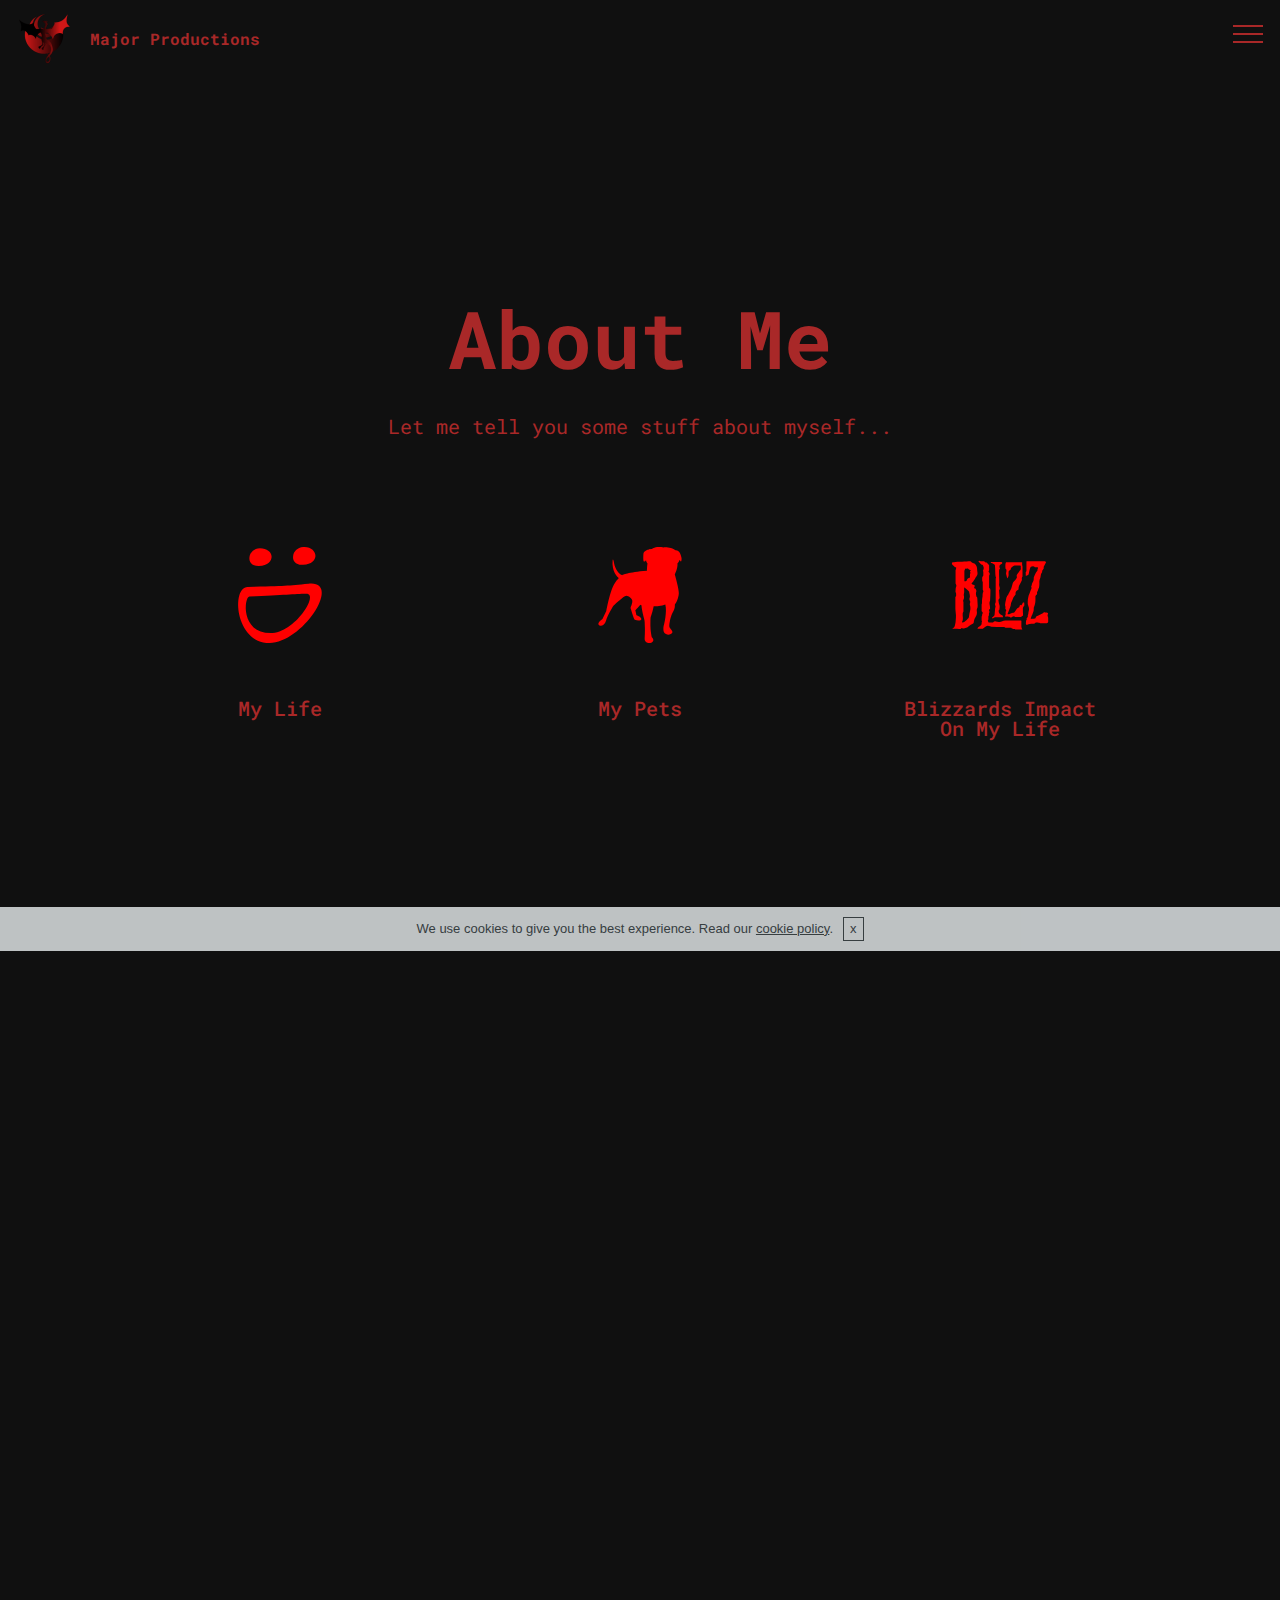
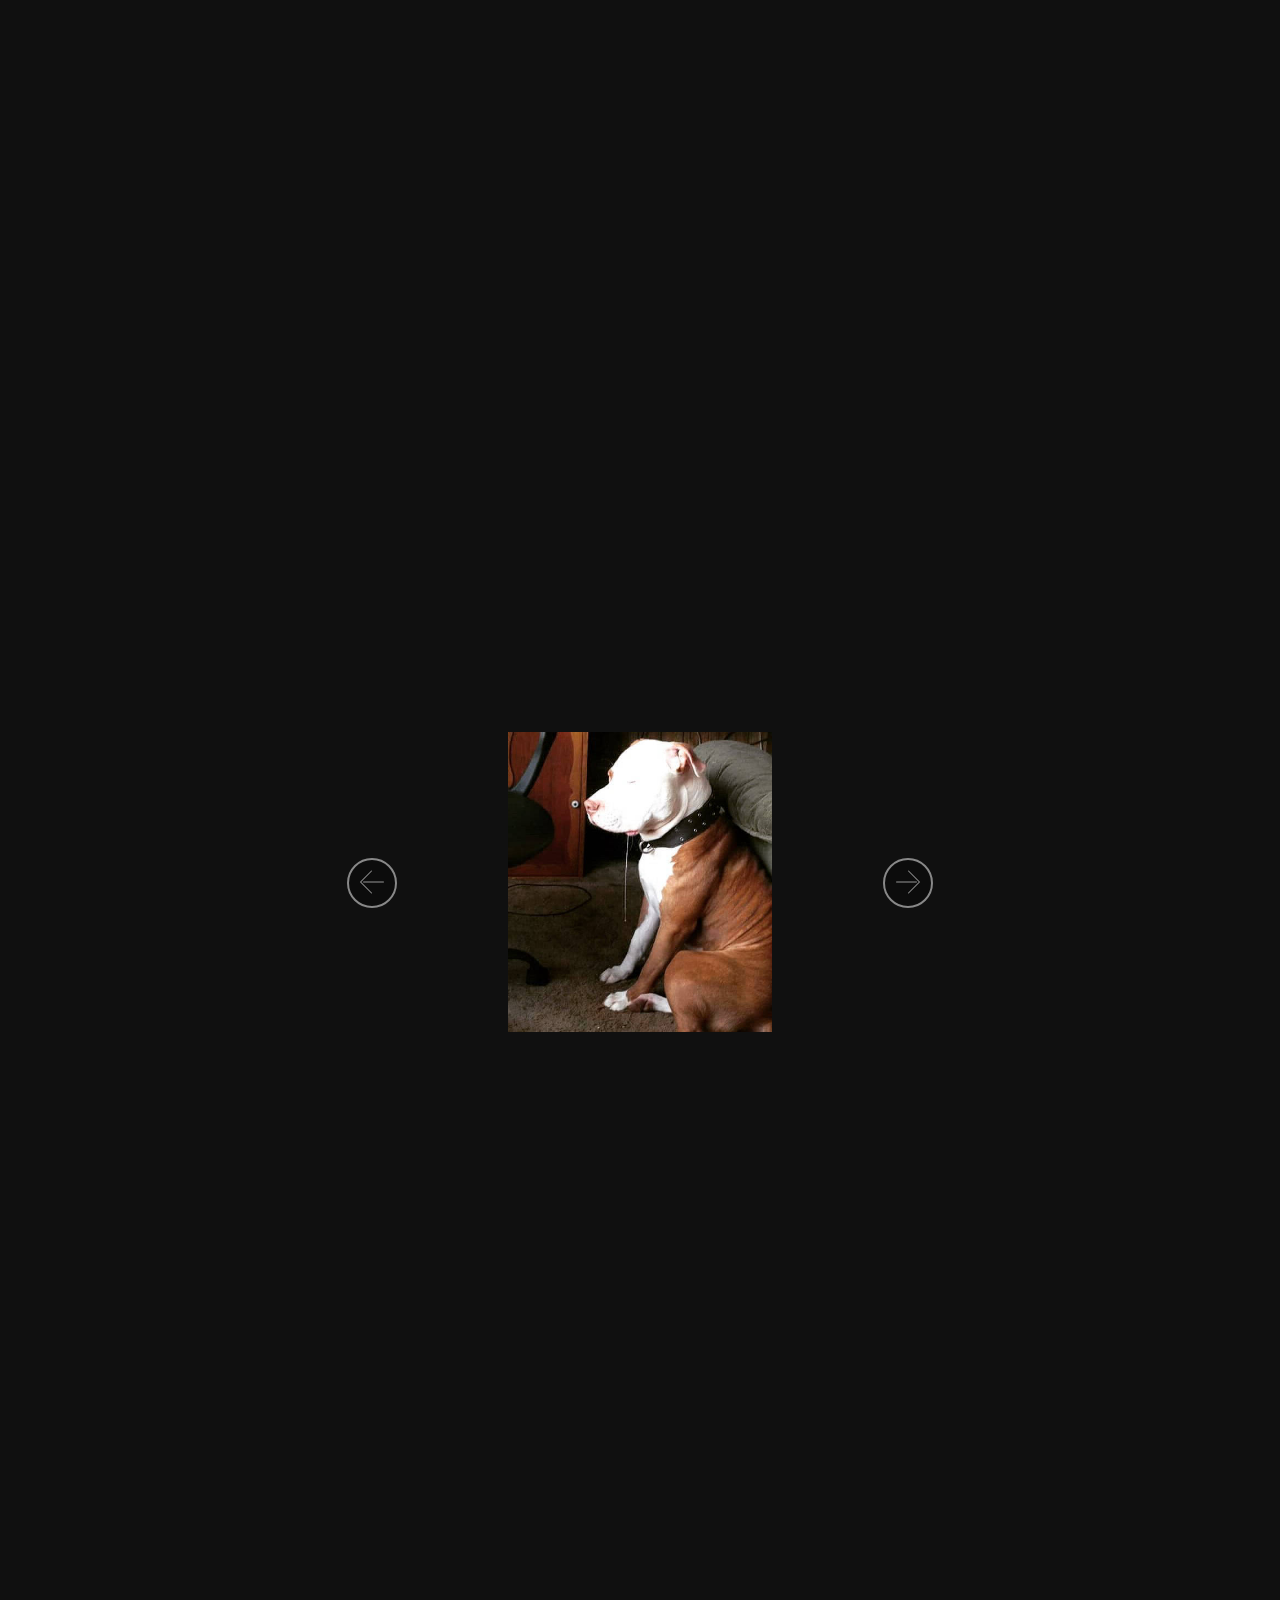
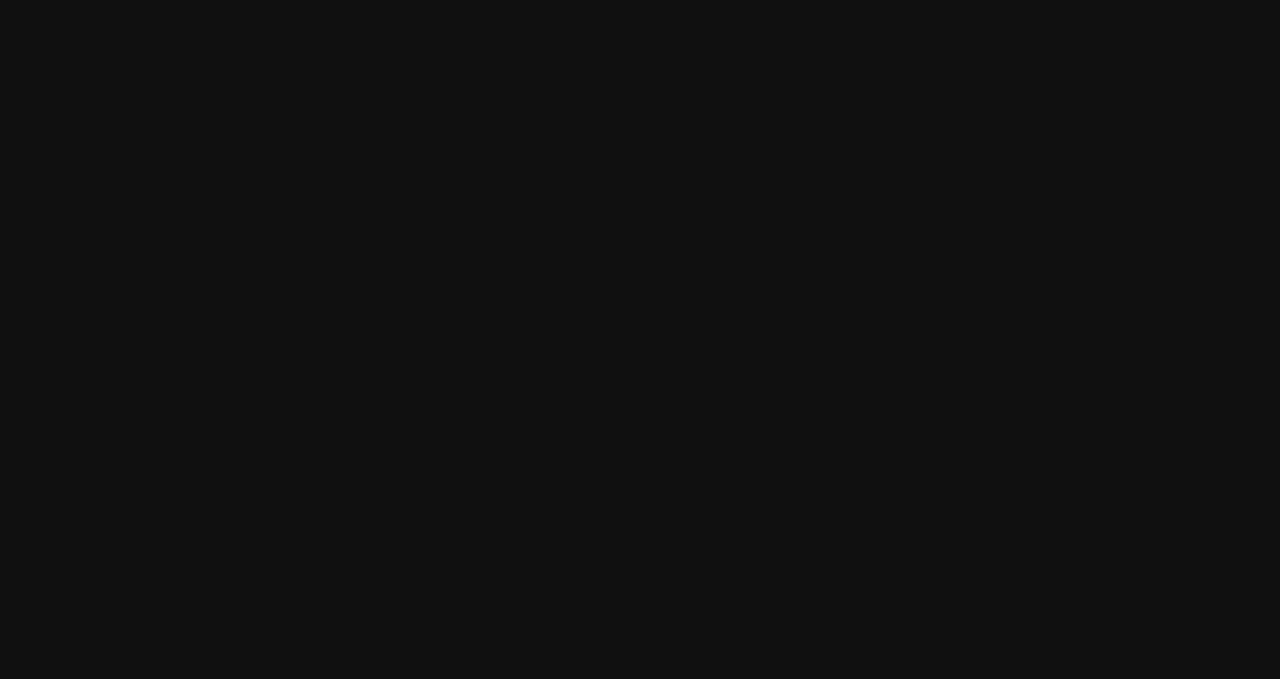
==== About.html @ 8f23ffc7 "Update" ====
<!DOCTYPE html>
<html >
<head>
  <!-- Site made with Mobirise Website Builder v4.7.2, https://mobirise.com -->
  <meta charset="UTF-8">
  <meta http-equiv="X-UA-Compatible" content="IE=edge">
  <meta name="generator" content="Mobirise v4.7.2, mobirise.com">
  <meta name="viewport" content="width=device-width, initial-scale=1, minimum-scale=1">
  <link rel="shortcut icon" href="assets/images/majorproductions-logo-notext-122x122.png" type="image/x-icon">
  <meta name="description" content="Find out everything you could ever want to know about me.">
  <title>About</title>
  <link rel="stylesheet" href="assets/web/assets/mobirise-icons/mobirise-icons.css">
  <link rel="stylesheet" href="assets/tether/tether.min.css">
  <link rel="stylesheet" href="assets/soundcloud-plugin/style.css">
  <link rel="stylesheet" href="assets/bootstrap/css/bootstrap.min.css">
  <link rel="stylesheet" href="assets/bootstrap/css/bootstrap-grid.min.css">
  <link rel="stylesheet" href="assets/bootstrap/css/bootstrap-reboot.min.css">
  <link rel="stylesheet" href="assets/socicon/css/styles.css">
  <link rel="stylesheet" href="assets/gdpr-plugin/gdpr-styles.css">
  <link rel="stylesheet" href="assets/animatecss/animate.min.css">
  <link rel="stylesheet" href="assets/dropdown/css/style.css">
  <link rel="stylesheet" href="assets/snow-plugins/style.css">
  <link rel="stylesheet" href="assets/theme/css/style.css">
  <link rel="stylesheet" href="assets/mobirise/css/mbr-additional.css" type="text/css">
  
  
  
</head>
<body>
  <section class="menu cid-qQD6RHtKW8" once="menu" id="menu1-1j">

    

    <nav class="navbar navbar-expand beta-menu navbar-dropdown align-items-center navbar-fixed-top collapsed">
        <button class="navbar-toggler navbar-toggler-right" type="button" data-toggle="collapse" data-target="#navbarSupportedContent" aria-controls="navbarSupportedContent" aria-expanded="false" aria-label="Toggle navigation">
            <div class="hamburger">
                <span></span>
                <span></span>
                <span></span>
                <span></span>
            </div>
        </button>
        <div class="menu-logo">
            <div class="navbar-brand">
                <span class="navbar-logo">
                    <a href="#top">
                         <img src="assets/images/majorproductions-logo-notext-122x122.png" alt="Major Productions" title="" style="height: 3.8rem;">
                    </a>
                </span>
                <span class="navbar-caption-wrap"><a class="navbar-caption text-success display-4" href="index.html">
                        Major Productions</a></span>
            </div>
        </div>
        <div class="collapse navbar-collapse" id="navbarSupportedContent">
            <ul class="navbar-nav nav-dropdown nav-right" data-app-modern-menu="true"><li class="nav-item">
                    <a class="nav-link link text-secondary display-4" href="index.html"><span class="mbri-home mbr-iconfont mbr-iconfont-btn"></span>Home</a>
                </li>
                <li class="nav-item"><a class="nav-link link text-secondary display-4" href="About.html"><span class="mbri-info mbr-iconfont mbr-iconfont-btn"></span>About</a></li><li class="nav-item"><a class="nav-link link text-secondary display-4" href="Projects.html"><span class="mbri-code mbr-iconfont mbr-iconfont-btn"></span>My Work</a></li></ul>
            
        </div>
    </nav>
</section>

<section class="engine"><a href="https://mobirise.me/u">bootstrap responsive templates</a></section><section once="" class="cid-qQD9AUUVOj" id="footer6-1k">

    

    

    <div class="container">
        <div class="media-container-row align-center mbr-white">
            <div class="col-12">
                <p class="mbr-text mb-0 mbr-fonts-style display-7">
                    © 2018 - 2019 Major Productions. All Rights Reserved.</p>
            </div>
        </div>
    </div>
</section>

<section class="header12 cid-qQE3yMz7ft mbr-fullscreen" id="header12-1l">

    

    

    <div class="container  ">
            <div class="media-container">
                <div class="col-md-12 align-center">
                    <h1 class="mbr-section-title pb-3 mbr-white mbr-bold mbr-fonts-style display-1">
                        About Me</h1>
                    <p class="mbr-text pb-3 mbr-white mbr-fonts-style display-5">Let me tell you some stuff about myself...</p>
                    

                    <div class="icons-media-container mbr-white">
                        <div class="card col-12 col-md-6 col-lg-4">
                            <div class="icon-block">
                            
                                <a href="page2.html#content5-1m"><span class="mbr-iconfont socicon-smugmug socicon" style="color: rgb(255, 0, 0);"></span></a>
                            
                            </div>
                            <h5 class="mbr-fonts-style display-5">
                                My Life</h5>
                        </div>

                        <div class="card col-12 col-md-6 col-lg-4">
                            <div class="icon-block">
                                
                                    <a href="page2.html#content5-1u"><span class="mbr-iconfont socicon-zynga socicon" style="color: rgb(255, 0, 0);"></span></a>
                                
                            </div>
                            <h5 class="mbr-fonts-style display-5">
                                My Pets</h5>
                        </div>

                        <div class="card col-12 col-md-6 col-lg-4">
                            <div class="icon-block">
                                
                                    <a href="page2.html#content5-1x"><span class="mbr-iconfont socicon-blizzard socicon" style="color: rgb(255, 0, 0);"></span></a>
                                
                            </div>
                            <h5 class="mbr-fonts-style display-5">
                                Blizzards Impact<br>On My Life</h5>
                        </div>

                        
                    </div>
                </div>
            </div>
    </div>

    
</section>

<section class="mbr-section content5 cid-qQE54kzsrB" id="content5-1m">

    

    

    <div class="container">
        <div class="media-container-row">
            <div class="title col-12 col-md-8">
                <h2 class="align-center mbr-bold mbr-white pb-3 mbr-fonts-style display-1">
                    My Life</h2>
                
                
                
            </div>
        </div>
    </div>
</section>

<section class="mbr-section article content1 cid-qQEaE8Envm" id="content1-1r">
    
     

    <div class="container">
        <div class="media-container-row">
            <div class="mbr-text col-12 col-md-8 mbr-fonts-style display-7"><p><strong>&nbsp; &nbsp; If you had seen me when I was a kid... you probably would have called me weird. I spent most of my childhood at home trying to get my dad to let me play the MMO he was playing at that time. When I was under five years old I lived in Tucson Arizona. There I played Everquest a lot. Granted, I had not a clue as to what I was doing, but I do remember loving the frog dudes. Of course, all good things must come to an end and we moved to a quiet town called Wilcox in Arizona. The town where my father was from.</strong></p><p><strong> &nbsp; &nbsp;Wilcox was extremely quiet if you stayed out of the drama, which I tried to stay out of. When we first moved there I was about to turn five years old. While living in our first house I spent as much time as I could playing a game my father had gotten beta access to - World of Warcraft. I will cover more about this topic in the Blizzard section, but for now, I will say that I found my first addiction in World of Warcraft. I remember playing so many games when I was a child, other kids must have been jealous.</strong></p><p>&nbsp;&nbsp;&nbsp;&nbsp;<strong>Well, they would probably be jealous if I had ever left my house long enough to tell them. I tried to avoid school as much as possible because I never got along with other kids as much as I wish I could have. So, to avoid interactions with other kids I stayed inside and played even more games. As I played more and more games I found an absolute love for them. It was at this point I decided that I wanted to learn how people made games and I wanted to go on to make games of my own. Of course, it took me a while, but I guess I am kinda there now...</strong></p></div>
        </div>
    </div>
</section>

<section class="mbr-section article content1 cid-qQEb9ErqWV" id="content1-1s">
    
     

    <div class="container">
        <div class="media-container-row">
            <div class="mbr-text col-12 col-md-8 mbr-fonts-style display-7"><p><strong>&nbsp; &nbsp; As I grew up and moved through school we kept changing houses. It was around 7th grade when my parents realized that I was getting bullied at my school, so we took up and moved to the nearby city of Sierra Vista. There I had been given a second chance at making a first impression. I tried making friends and I ended up developing a 'friend' personality. I know speak and act differently than how I did in the past and it seems to have worked out for the best because I have a lot of friends nowadays.</strong></p><p><strong>&nbsp; &nbsp; As I got into high school I started to think about how little time I have left to pursue my goal - to learn how to code. I decided that it was time to focus on it as much as I possibly could. I got in touch with a few professional programmers and asked them for some tips on where I could start. A lot of them suggested things like code-less programming apps, but I found these brain-dead and boring. Eventually, I came across a fellow named Chicken Bones while coding Terraria mods.</strong></p><p><strong>&nbsp; &nbsp; It's this figure, Chicken Bones who influenced me to learn C# as my first language. I contacted him when I had destroyed my mod with errors and he was willing to help. After multiple days of contacting him back and forth he eventually asked me why I wanted to code. After sharing my story with him he suggested I try jumping head first into a coding language, so I asked him which one he thought was a good one to start with, and he said C Sharp. So I jumped to Unity and started messing around with creating applications. Three years later and here I am.</strong><br></p></div>
        </div>
    </div>
</section>

<section class="mbr-section content5 cid-qQEeRGWpKE" id="content5-1u">

    

    

    <div class="container">
        <div class="media-container-row">
            <div class="title col-12 col-md-8">
                <h2 class="align-center mbr-bold mbr-white pb-3 mbr-fonts-style display-1">
                    My Pets</h2>
                
                
                
            </div>
        </div>
    </div>
</section>

<section class="carousel slide cid-qQEeYF9FFo" data-interval="false" id="slider2-1v">

    
    <div class="container content-slider">
        <div class="content-slider-wrap">
            <div><div class="mbr-slider slide carousel" data-pause="true" data-keyboard="false" data-ride="carousel" data-interval="4000"><div class="carousel-inner" role="listbox"><div class="carousel-item slider-fullscreen-image" data-bg-video-slide="false" style="background-image: url(assets/images/11325115-868486613239231-163981628-n-1080x1080.jpg);"><div class="container container-slide"><div class="image_wrapper"><img src="assets/images/11325115-868486613239231-163981628-n-1080x1080.jpg"><div class="carousel-caption justify-content-center"><div class="col-10 align-center"></div></div></div></div></div><div class="carousel-item slider-fullscreen-image" data-bg-video-slide="false" style="background-image: url(assets/images/11313569-393795747480498-1399029570-n-640x640.jpg);"><div class="container container-slide"><div class="image_wrapper"><img src="assets/images/11313569-393795747480498-1399029570-n-640x640.jpg"><div class="carousel-caption justify-content-center"><div class="col-10 align-center"></div></div></div></div></div><div class="carousel-item slider-fullscreen-image" data-bg-video-slide="false" style="background-image: url(assets/images/1724457-1459885200999873-342765680-n-367x367.jpg);"><div class="container container-slide"><div class="image_wrapper"><img src="assets/images/1724457-1459885200999873-342765680-n-367x367.jpg"><div class="carousel-caption justify-content-center"><div class="col-10 align-center"></div></div></div></div></div><div class="carousel-item slider-fullscreen-image" data-bg-video-slide="false" style="background-image: url(assets/images/11379130-496816977136484-1364106865-n-640x640.jpg);"><div class="container container-slide"><div class="image_wrapper"><img src="assets/images/11379130-496816977136484-1364106865-n-640x640.jpg"><div class="carousel-caption justify-content-center"><div class="col-10 align-center"></div></div></div></div></div><div class="carousel-item slider-fullscreen-image" data-bg-video-slide="false" style="background-image: url(assets/images/11137786-963365163683028-422504647-n-640x640.jpg);"><div class="container container-slide"><div class="image_wrapper"><img src="assets/images/11137786-963365163683028-422504647-n-640x640.jpg"><div class="carousel-caption justify-content-center"><div class="col-10 align-center"></div></div></div></div></div><div class="carousel-item slider-fullscreen-image" data-bg-video-slide="false" style="background-image: url(assets/images/11142919-406532199517566-1555236609-n-612x612.jpg);"><div class="container container-slide"><div class="image_wrapper"><img src="assets/images/11142919-406532199517566-1555236609-n-612x612.jpg"><div class="carousel-caption justify-content-center"><div class="col-10 align-center"></div></div></div></div></div><div class="carousel-item slider-fullscreen-image" data-bg-video-slide="false" style="background-image: url(assets/images/11203265-476471499176896-977610455-n-612x612.jpg);"><div class="container container-slide"><div class="image_wrapper"><img src="assets/images/11203265-476471499176896-977610455-n-612x612.jpg"><div class="carousel-caption justify-content-center"><div class="col-10 align-center"></div></div></div></div></div><div class="carousel-item slider-fullscreen-image" data-bg-video-slide="false" style="background-image: url(assets/images/11230286-1634136513476171-1485581707-n-640x640.jpg);"><div class="container container-slide"><div class="image_wrapper"><img src="assets/images/11230286-1634136513476171-1485581707-n-640x640.jpg"><div class="carousel-caption justify-content-center"><div class="col-10 align-center"></div></div></div></div></div><div class="carousel-item slider-fullscreen-image" data-bg-video-slide="false" style="background-image: url(assets/images/11333396-1643329392548919-1730308246-n-1080x1080.jpg);"><div class="container container-slide"><div class="image_wrapper"><img src="assets/images/11333396-1643329392548919-1730308246-n-1080x1080.jpg"><div class="carousel-caption justify-content-center"><div class="col-10 align-center"></div></div></div></div></div><div class="carousel-item slider-fullscreen-image" data-bg-video-slide="false" style="background-image: url(assets/images/11330572-1002002629833089-2082955567-n-640x640.jpg);"><div class="container container-slide"><div class="image_wrapper"><img src="assets/images/11330572-1002002629833089-2082955567-n-640x640.jpg"><div class="carousel-caption justify-content-center"><div class="col-10 align-center"></div></div></div></div></div><div class="carousel-item slider-fullscreen-image" data-bg-video-slide="false" style="background-image: url(assets/images/11383312-511715845658427-1259867595-n-1080x1080.jpg);"><div class="container container-slide"><div class="image_wrapper"><img src="assets/images/11383312-511715845658427-1259867595-n-1080x1080.jpg"><div class="carousel-caption justify-content-center"><div class="col-10 align-center"></div></div></div></div></div><div class="carousel-item slider-fullscreen-image" data-bg-video-slide="false" style="background-image: url(assets/images/11424617-860293777374962-772034413-n-640x640.jpg);"><div class="container container-slide"><div class="image_wrapper"><img src="assets/images/11424617-860293777374962-772034413-n-640x640.jpg"><div class="carousel-caption justify-content-center"><div class="col-10 align-center"></div></div></div></div></div><div class="carousel-item slider-fullscreen-image" data-bg-video-slide="false" style="background-image: url(assets/images/12976618-1597948137185459-1968838190-n-1080x1080.jpg);"><div class="container container-slide"><div class="image_wrapper"><img src="assets/images/12976618-1597948137185459-1968838190-n-1080x1080.jpg"><div class="carousel-caption justify-content-center"><div class="col-10 align-center"></div></div></div></div></div><div class="carousel-item slider-fullscreen-image active" data-bg-video-slide="false" style="background-image: url(assets/images/14693714-1280221912040568-3009748192947339264-n-480x545.jpg);"><div class="container container-slide"><div class="image_wrapper"><img src="assets/images/14693714-1280221912040568-3009748192947339264-n-480x545.jpg"><div class="carousel-caption justify-content-center"><div class="col-10 align-center"></div></div></div></div></div></div><a data-app-prevent-settings="" class="carousel-control carousel-control-prev" role="button" data-slide="prev" href="#slider2-1v"><span aria-hidden="true" class="mbri-left mbr-iconfont"></span><span class="sr-only">Previous</span></a><a data-app-prevent-settings="" class="carousel-control carousel-control-next" role="button" data-slide="next" href="#slider2-1v"><span aria-hidden="true" class="mbri-right mbr-iconfont"></span><span class="sr-only">Next</span></a></div></div> 
        </div>
    </div>
</section>

<section class="mbr-section article content1 cid-qQEgikQMze" id="content1-1w">
    
     

    <div class="container">
        <div class="media-container-row">
            <div class="mbr-text col-12 col-md-8 mbr-fonts-style display-7"><p><strong>&nbsp; &nbsp; Of all of my pets my favorite is the one, I've had almost all my life, my chihuahua Little Bitsy. Around our house, she is a little bit of a big deal. We all love her to death and she is the kindest dog I've ever known. She loves strangers and family alike, so we have to keep her away from anyone who might take here o.o</strong></p><p><strong>&nbsp; &nbsp; The rest of our animals include two pit-bulls and a few cats. I don't really see or interact with the cats, but that's probably for the best because I'm not really a cat person. In my past, I've had other animals as shown in the slide. There is the chihuahua's daughter named Daisy, but she passed a while back. The same goes for the black lab who was named Pepper. We also had two cats, one named Salem and the other named Stinky. Salem is the black one and Stinky is the other.</strong></p><p><strong>&nbsp; &nbsp; The first of the two pit-bulls is the father who is named Smalls, and his daughter who is named Kaya like the Bob Marley album. They are sweet but defensive. While there is not much more to say, we love and care for all of our animals, we are a pet family.</strong></p></div>
        </div>
    </div>
</section>

<section class="mbr-section content5 cid-qQENAIppeX" id="content5-1x">

    

    

    <div class="container">
        <div class="media-container-row">
            <div class="title col-12 col-md-8">
                <h2 class="align-center mbr-bold mbr-white pb-3 mbr-fonts-style display-2">Blizzards Impact
<p>On My Life</p></h2>
                
                
                
            </div>
        </div>
    </div>
</section>

<section class="mbr-section article content1 cid-qQENHDGCql" id="content1-1y">
    
     

    <div class="container">
        <div class="media-container-row">
            <div class="mbr-text col-12 col-md-8 mbr-fonts-style display-7"><p>&nbsp;&nbsp;&nbsp;&nbsp;Blizzard has been in my life since they first released World of Warcraft closed beta. I was at the latter end of 4 years old when I first played it and found I loved it. Although I continued on not knowing what I was doing I found that I absolutely loved it. I played on my fathers and mothers accounts while waiting until I was able to get my own account. Being the horrible child I was I constantly did horrible things on my parent's accounts such as vendoring my fathers raiding gear during vanilla, wow or stealing both of their gold on all their characters so I could afford a bunch of Elekk on my level 20 Draenei.</p><p>&nbsp; &nbsp; The first Blizzard game I got was Warcraft III war chest which included Warcraft III and the Frozen Throne expansion content. I ended up playing this for a majority of my life, I even still play every so often now. Truth be told I suck horribly at playing RTS games, but I find them extremely fun. Most of the time I spent in the game was actually spent out of the game in the World Editor - which - if you have not seen or worked with I highly suggest either that or the Starcraft II World Editor.</p><p>&nbsp; &nbsp; I got my own World of Warcraft account in late Wrath of the Lich King expansion and was unable to play on it for too long due to a lack of money, but when Scrolls of Resurrection were released I was able to hop back on for a while. I created my first actual character which I still have to this day named Daherpaderp. I spent some time leveling him up, but eventually, money became tight again and I had to stop playing. Move forward to the near end of Warlords of Draenor and I got a year of game time (don't ask how I got a year). This and I also pre-purchased Legion which gave me a level 90 boost and a level 100 boost. I quickly used both of them on a Paladin and a Death Knight. Both of those characters I still play to this day.</p><p>&nbsp; &nbsp; But as you can see, I adore Blizzard, I own almost all of their games and I have spent so much of my life playing their games. Wheather to escape from reality or to enjoy the gameplay, I've never been wronged by blizzard.</p></div>
        </div>
    </div>
</section>

<section once="" class="cid-qQF6FxsnBJ" id="footer6-2g">

    

    

    <div class="container">
        <div class="media-container-row align-center mbr-white">
            <div class="col-12">
                <p class="mbr-text mb-0 mbr-fonts-style display-7">
                    © 2018 - 2019 Major Productions. All Rights Reserved.</p>
            </div>
        </div>
    </div>
</section>


  <script src="assets/web/assets/jquery/jquery.min.js"></script>
  <script src="assets/popper/popper.min.js"></script>
  <script src="assets/tether/tether.min.js"></script>
  <script src="assets/bootstrap/js/bootstrap.min.js"></script>
  <script src="assets/bootstrapcarouselswipe/bootstrap-carousel-swipe.js"></script>
  <script src="assets/cookies-alert-plugin/cookies-alert-core.js"></script>
  <script src="assets/cookies-alert-plugin/cookies-alert-script.js"></script>
  <script src="assets/smoothscroll/smooth-scroll.js"></script>
  <script src="assets/touchswipe/jquery.touch-swipe.min.js"></script>
  <script src="assets/viewportchecker/jquery.viewportchecker.js"></script>
  <script src="assets/vimeoplayer/jquery.mb.vimeo_player.js"></script>
  <script src="assets/ytplayer/jquery.mb.ytplayer.min.js"></script>
  <script src="assets/dropdown/js/script.min.js"></script>
  <script src="assets/snow-plugins/schnee.js"></script>
  <script src="assets/theme/js/script.js"></script>
  <script src="assets/slidervideo/script.js"></script>
  
  
 <div id="scrollToTop" class="scrollToTop mbr-arrow-up"><a style="text-align: center;"><i></i></a></div>
    <input name="animation" type="hidden">
  <input name="cookieData" type="hidden" data-cookie-text="We use cookies to give you the best experience. Read our <a href='privacy.html'>cookie policy</a>.">
  </body>
</html>
---- assets/web/assets/mobirise-icons/mobirise-icons.css ----
@font-face {
  font-family: 'MobiriseIcons';
  src:  url('mobirise-icons.eot?spat4u');
  src:  url('mobirise-icons.eot?spat4u#iefix') format('embedded-opentype'),
    url('mobirise-icons.ttf?spat4u') format('truetype'),
    url('mobirise-icons.woff?spat4u') format('woff'),
    url('mobirise-icons.svg?spat4u#MobiriseIcons') format('svg');
  font-weight: normal;
  font-style: normal;
}

[class^="mbri-"], [class*=" mbri-"] {
  /* use !important to prevent issues with browser extensions that change fonts */
  font-family: MobiriseIcons !important;
  speak: none;
  font-style: normal;
  font-weight: normal;
  font-variant: normal;
  text-transform: none;
  line-height: 1;

  /* Better Font Rendering =========== */
  -webkit-font-smoothing: antialiased;
  -moz-osx-font-smoothing: grayscale;
}

.mbri-add-submenu:before {
  content: "\e900";
}
.mbri-alert:before {
  content: "\e901";
}
.mbri-align-center:before {
  content: "\e902";
}
.mbri-align-justify:before {
  content: "\e903";
}
.mbri-align-left:before {
  content: "\e904";
}
.mbri-align-right:before {
  content: "\e905";
}
.mbri-android:before {
  content: "\e906";
}
.mbri-apple:before {
  content: "\e907";
}
.mbri-arrow-down:before {
  content: "\e908";
}
.mbri-arrow-next:before {
  content: "\e909";
}
.mbri-arrow-prev:before {
  content: "\e90a";
}
.mbri-arrow-up:before {
  content: "\e90b";
}
.mbri-bold:before {
  content: "\e90c";
}
.mbri-bookmark:before {
  content: "\e90d";
}
.mbri-bootstrap:before {
  content: "\e90e";
}
.mbri-briefcase:before {
  content: "\e90f";
}
.mbri-browse:before {
  content: "\e910";
}
.mbri-bulleted-list:before {
  content: "\e911";
}
.mbri-calendar:before {
  content: "\e912";
}
.mbri-camera:before {
  content: "\e913";
}
.mbri-cart-add:before {
  content: "\e914";
}
.mbri-cart-full:before {
  content: "\e915";
}
.mbri-cash:before {
  content: "\e916";
}
.mbri-change-style:before {
  content: "\e917";
}
.mbri-chat:before {
  content: "\e918";
}
.mbri-clock:before {
  content: "\e919";
}
.mbri-close:before {
  content: "\e91a";
}
.mbri-cloud:before {
  content: "\e91b";
}
.mbri-code:before {
  content: "\e91c";
}
.mbri-contact-form:before {
  content: "\e91d";
}
.mbri-credit-card:before {
  content: "\e91e";
}
.mbri-cursor-click:before {
  content: "\e91f";
}
.mbri-cust-feedback:before {
  content: "\e920";
}
.mbri-database:before {
  content: "\e921";
}
.mbri-delivery:before {
  content: "\e922";
}
.mbri-desktop:before {
  content: "\e923";
}
.mbri-devices:before {
  content: "\e924";
}
.mbri-down:before {
  content: "\e925";
}
.mbri-download:before {
  content: "\e989";
}
.mbri-drag-n-drop:before {
  content: "\e927";
}
.mbri-drag-n-drop2:before {
  content: "\e928";
}
.mbri-edit:before {
  content: "\e929";
}
.mbri-edit2:before {
  content: "\e92a";
}
.mbri-error:before {
  content: "\e92b";
}
.mbri-extension:before {
  content: "\e92c";
}
.mbri-features:before {
  content: "\e92d";
}
.mbri-file:before {
  content: "\e92e";
}
.mbri-flag:before {
  content: "\e92f";
}
.mbri-folder:before {
  content: "\e930";
}
.mbri-gift:before {
  content: "\e931";
}
.mbri-github:before {
  content: "\e932";
}
.mbri-globe:before {
  content: "\e933";
}
.mbri-globe-2:before {
  content: "\e934";
}
.mbri-growing-chart:before {
  content: "\e935";
}
.mbri-hearth:before {
  content: "\e936";
}
.mbri-help:before {
  content: "\e937";
}
.mbri-home:before {
  content: "\e938";
}
.mbri-hot-cup:before {
  content: "\e939";
}
.mbri-idea:before {
  content: "\e93a";
}
.mbri-image-gallery:before {
  content: "\e93b";
}
.mbri-image-slider:before {
  content: "\e93c";
}
.mbri-info:before {
  content: "\e93d";
}
.mbri-italic:before {
  content: "\e93e";
}
.mbri-key:before {
  content: "\e93f";
}
.mbri-laptop:before {
  content: "\e940";
}
.mbri-layers:before {
  content: "\e941";
}
.mbri-left-right:before {
  content: "\e942";
}
.mbri-left:before {
  content: "\e943";
}
.mbri-letter:before {
  content: "\e944";
}
.mbri-like:before {
  content: "\e945";
}
.mbri-link:before {
  content: "\e946";
}
.mbri-lock:before {
  content: "\e947";
}
.mbri-login:before {
  content: "\e948";
}
.mbri-logout:before {
  content: "\e949";
}
.mbri-magic-stick:before {
  content: "\e94a";
}
.mbri-map-pin:before {
  content: "\e94b";
}
.mbri-menu:before {
  content: "\e94c";
}
.mbri-mobile:before {
  content: "\e94d";
}
.mbri-mobile2:before {
  content: "\e94e";
}
.mbri-mobirise:before {
  content: "\e94f";
}
.mbri-more-horizontal:before {
  content: "\e950";
}
.mbri-more-vertical:before {
  content: "\e951";
}
.mbri-music:before {
  content: "\e952";
}
.mbri-new-file:before {
  content: "\e953";
}
.mbri-numbered-list:before {
  content: "\e954";
}
.mbri-opened-folder:before {
  content: "\e955";
}
.mbri-pages:before {
  content: "\e956";
}
.mbri-paper-plane:before {
  content: "\e957";
}
.mbri-paperclip:before {
  content: "\e958";
}
.mbri-photo:before {
  content: "\e959";
}
.mbri-photos:before {
  content: "\e95a";
}
.mbri-pin:before {
  content: "\e95b";
}
.mbri-play:before {
  content: "\e95c";
}
.mbri-plus:before {
  content: "\e95d";
}
.mbri-preview:before {
  content: "\e95e";
}
.mbri-print:before {
  content: "\e95f";
}
.mbri-protect:before {
  content: "\e960";
}
.mbri-question:before {
  content: "\e961";
}
.mbri-quote-left:before {
  content: "\e962";
}
.mbri-quote-right:before {
  content: "\e963";
}
.mbri-refresh:before {
  content: "\e964";
}
.mbri-responsive:before {
  content: "\e965";
}
.mbri-right:before {
  content: "\e966";
}
.mbri-rocket:before {
  content: "\e967";
}
.mbri-sad-face:before {
  content: "\e968";
}
.mbri-sale:before {
  content: "\e969";
}
.mbri-save:before {
  content: "\e96a";
}
.mbri-search:before {
  content: "\e96b";
}
.mbri-setting:before {
  content: "\e96c";
}
.mbri-setting2:before {
  content: "\e96d";
}
.mbri-setting3:before {
  content: "\e96e";
}
.mbri-share:before {
  content: "\e96f";
}
.mbri-shopping-bag:before {
  content: "\e970";
}
.mbri-shopping-basket:before {
  content: "\e971";
}
.mbri-shopping-cart:before {
  content: "\e972";
}
.mbri-sites:before {
  content: "\e973";
}
.mbri-smile-face:before {
  content: "\e974";
}
.mbri-speed:before {
  content: "\e975";
}
.mbri-star:before {
  content: "\e976";
}
.mbri-success:before {
  content: "\e977";
}
.mbri-sun:before {
  content: "\e978";
}
.mbri-sun2:before {
  content: "\e979";
}
.mbri-tablet:before {
  content: "\e97a";
}
.mbri-tablet-vertical:before {
  content: "\e97b";
}
.mbri-target:before {
  content: "\e97c";
}
.mbri-timer:before {
  content: "\e97d";
}
.mbri-to-ftp:before {
  content: "\e97e";
}
.mbri-to-local-drive:before {
  content: "\e97f";
}
.mbri-touch-swipe:before {
  content: "\e980";
}
.mbri-touch:before {
  content: "\e981";
}
.mbri-trash:before {
  content: "\e982";
}
.mbri-underline:before {
  content: "\e983";
}
.mbri-unlink:before {
  content: "\e984";
}
.mbri-unlock:before {
  content: "\e985";
}
.mbri-up-down:before {
  content: "\e986";
}
.mbri-up:before {
  content: "\e987";
}
.mbri-update:before {
  content: "\e988";
}
.mbri-upload:before {
 content: "\e926"; 
}
.mbri-user:before {
  content: "\e98a";
}
.mbri-user2:before {
  content: "\e98b";
}
.mbri-users:before {
  content: "\e98c";
}
.mbri-video:before {
  content: "\e98d";
}
.mbri-video-play:before {
  content: "\e98e";
}
.mbri-watch:before {
  content: "\e98f";
}
.mbri-website-theme:before {
  content: "\e990";
}
.mbri-wifi:before {
  content: "\e991";
}
.mbri-windows:before {
  content: "\e992";
}
.mbri-zoom-out:before {
  content: "\e993";
}
.mbri-redo:before {
  content: "\e994";
}
.mbri-undo:before {
  content: "\e995";
}
---- assets/soundcloud-plugin/style.css ----
.addons-container {
  position: relative;
  margin-left: auto;
  margin-right: auto;
  padding-right: 15px;
  padding-left: 15px; }
  @media (min-width: 576px) {
    .addons-container {
      padding-right: 15px;
      padding-left: 15px; } }
  @media (min-width: 768px) {
    .addons-container {
      padding-right: 15px;
      padding-left: 15px; } }
  @media (min-width: 992px) {
    .addons-container {
      padding-right: 15px;
      padding-left: 15px; } }
  @media (min-width: 1200px) {
    .addons-container {
      padding-right: 15px;
      padding-left: 15px; } }
  @media (min-width: 576px) {
    .addons-container {
      width: 540px;
      max-width: 100%; } }
  @media (min-width: 768px) {
    .addons-container {
      width: 720px;
      max-width: 100%; } }
  @media (min-width: 992px) {
    .addons-container {
      width: 960px;
      max-width: 100%; } }
  @media (min-width: 1200px) {
    .addons-container {
      width: 1140px;
      max-width: 100%; } }

.addons-container-inner{
    position: relative;
    width: 100%;
    min-height: 1px;
    padding-right: 15px;
    padding-left: 15px;
}
@media (min-width: 567px) {
    .addons-container-inner{
        -ms-flex: 0 0 66.666667%;
        flex: 0 0 66.666667%;
        max-width: 66.666667%;
    }
}
.addons-row{
    display: flex;
    justify-content:center;
}
---- assets/socicon/css/styles.css ----
@charset "UTF-8";

@font-face {
  font-family: "socicon";
  src:url("../fonts/socicon.eot");
  src:url("../fonts/socicon.eot?#iefix") format("embedded-opentype"),
    url("../fonts/socicon.woff") format("woff"),
    url("../fonts/socicon.ttf") format("truetype"),
    url("../fonts/socicon.svg#socicon") format("svg");
  font-weight: normal;
  font-style: normal;

}

[data-icon]:before {
  font-family: "socicon" !important;
  content: attr(data-icon);
  font-style: normal !important;
  font-weight: normal !important;
  font-variant: normal !important;
  text-transform: none !important;
  speak: none;
  line-height: 1;
  -webkit-font-smoothing: antialiased;
  -moz-osx-font-smoothing: grayscale;
}

[class^="socicon-"]:before,
[class*=" socicon-"]:before {
  font-family: "socicon" !important;
  font-style: normal !important;
  font-weight: normal !important;
  font-variant: normal !important;
  text-transform: none !important;
  speak: none;
  line-height: 1;
  -webkit-font-smoothing: antialiased;
  -moz-osx-font-smoothing: grayscale;
}

.socicon-modelmayhem:before {
  content: "\e000";
}
.socicon-mixcloud:before {
  content: "\e001";
}
.socicon-drupal:before {
  content: "\e002";
}
.socicon-swarm:before {
  content: "\e003";
}
.socicon-istock:before {
  content: "\e004";
}
.socicon-yammer:before {
  content: "\e005";
}
.socicon-ello:before {
  content: "\e006";
}
.socicon-stackoverflow:before {
  content: "\e007";
}
.socicon-persona:before {
  content: "\e008";
}
.socicon-triplej:before {
  content: "\e009";
}
.socicon-houzz:before {
  content: "\e00a";
}
.socicon-rss:before {
  content: "\e00b";
}
.socicon-paypal:before {
  content: "\e00c";
}
.socicon-odnoklassniki:before {
  content: "\e00d";
}
.socicon-airbnb:before {
  content: "\e00e";
}
.socicon-periscope:before {
  content: "\e00f";
}
.socicon-outlook:before {
  content: "\e010";
}
.socicon-coderwall:before {
  content: "\e011";
}
.socicon-tripadvisor:before {
  content: "\e012";
}
.socicon-appnet:before {
  content: "\e013";
}
.socicon-goodreads:before {
  content: "\e014";
}
.socicon-tripit:before {
  content: "\e015";
}
.socicon-lanyrd:before {
  content: "\e016";
}
.socicon-slideshare:before {
  content: "\e017";
}
.socicon-buffer:before {
  content: "\e018";
}
.socicon-disqus:before {
  content: "\e019";
}
.socicon-vkontakte:before {
  content: "\e01a";
}
.socicon-whatsapp:before {
  content: "\e01b";
}
.socicon-patreon:before {
  content: "\e01c";
}
.socicon-storehouse:before {
  content: "\e01d";
}
.socicon-pocket:before {
  content: "\e01e";
}
.socicon-mail:before {
  content: "\e01f";
}
.socicon-blogger:before {
  content: "\e020";
}
.socicon-technorati:before {
  content: "\e021";
}
.socicon-reddit:before {
  content: "\e022";
}
.socicon-dribbble:before {
  content: "\e023";
}
.socicon-stumbleupon:before {
  content: "\e024";
}
.socicon-digg:before {
  content: "\e025";
}
.socicon-envato:before {
  content: "\e026";
}
.socicon-behance:before {
  content: "\e027";
}
.socicon-delicious:before {
  content: "\e028";
}
.socicon-deviantart:before {
  content: "\e029";
}
.socicon-forrst:before {
  content: "\e02a";
}
.socicon-play:before {
  content: "\e02b";
}
.socicon-zerply:before {
  content: "\e02c";
}
.socicon-wikipedia:before {
  content: "\e02d";
}
.socicon-apple:before {
  content: "\e02e";
}
.socicon-flattr:before {
  content: "\e02f";
}
.socicon-github:before {
  content: "\e030";
}
.socicon-renren:before {
  content: "\e031";
}
.socicon-friendfeed:before {
  content: "\e032";
}
.socicon-newsvine:before {
  content: "\e033";
}
.socicon-identica:before {
  content: "\e034";
}
.socicon-bebo:before {
  content: "\e035";
}
.socicon-zynga:before {
  content: "\e036";
}
.socicon-steam:before {
  content: "\e037";
}
.socicon-xbox:before {
  content: "\e038";
}
.socicon-windows:before {
  content: "\e039";
}
.socicon-qq:before {
  content: "\e03a";
}
.socicon-douban:before {
  content: "\e03b";
}
.socicon-meetup:before {
  content: "\e03c";
}
.socicon-playstation:before {
  content: "\e03d";
}
.socicon-android:before {
  content: "\e03e";
}
.socicon-snapchat:before {
  content: "\e03f";
}
.socicon-twitter:before {
  content: "\e040";
}
.socicon-facebook:before {
  content: "\e041";
}
.socicon-googleplus:before {
  content: "\e042";
}
.socicon-pinterest:before {
  content: "\e043";
}
.socicon-foursquare:before {
  content: "\e044";
}
.socicon-yahoo:before {
  content: "\e045";
}
.socicon-skype:before {
  content: "\e046";
}
.socicon-yelp:before {
  content: "\e047";
}
.socicon-feedburner:before {
  content: "\e048";
}
.socicon-linkedin:before {
  content: "\e049";
}
.socicon-viadeo:before {
  content: "\e04a";
}
.socicon-xing:before {
  content: "\e04b";
}
.socicon-myspace:before {
  content: "\e04c";
}
.socicon-soundcloud:before {
  content: "\e04d";
}
.socicon-spotify:before {
  content: "\e04e";
}
.socicon-grooveshark:before {
  content: "\e04f";
}
.socicon-lastfm:before {
  content: "\e050";
}
.socicon-youtube:before {
  content: "\e051";
}
.socicon-vimeo:before {
  content: "\e052";
}
.socicon-dailymotion:before {
  content: "\e053";
}
.socicon-vine:before {
  content: "\e054";
}
.socicon-flickr:before {
  content: "\e055";
}
.socicon-500px:before {
  content: "\e056";
}
.socicon-wordpress:before {
  content: "\e058";
}
.socicon-tumblr:before {
  content: "\e059";
}
.socicon-twitch:before {
  content: "\e05a";
}
.socicon-8tracks:before {
  content: "\e05b";
}
.socicon-amazon:before {
  content: "\e05c";
}
.socicon-icq:before {
  content: "\e05d";
}
.socicon-smugmug:before {
  content: "\e05e";
}
.socicon-ravelry:before {
  content: "\e05f";
}
.socicon-weibo:before {
  content: "\e060";
}
.socicon-baidu:before {
  content: "\e061";
}
.socicon-angellist:before {
  content: "\e062";
}
.socicon-ebay:before {
  content: "\e063";
}
.socicon-imdb:before {
  content: "\e064";
}
.socicon-stayfriends:before {
  content: "\e065";
}
.socicon-residentadvisor:before {
  content: "\e066";
}
.socicon-google:before {
  content: "\e067";
}
.socicon-yandex:before {
  content: "\e068";
}
.socicon-sharethis:before {
  content: "\e069";
}
.socicon-bandcamp:before {
  content: "\e06a";
}
.socicon-itunes:before {
  content: "\e06b";
}
.socicon-deezer:before {
  content: "\e06c";
}
.socicon-telegram:before {
  content: "\e06e";
}
.socicon-openid:before {
  content: "\e06f";
}
.socicon-amplement:before {
  content: "\e070";
}
.socicon-viber:before {
  content: "\e071";
}
.socicon-zomato:before {
  content: "\e072";
}
.socicon-draugiem:before {
  content: "\e074";
}
.socicon-endomodo:before {
  content: "\e075";
}
.socicon-filmweb:before {
  content: "\e076";
}
.socicon-stackexchange:before {
  content: "\e077";
}
.socicon-wykop:before {
  content: "\e078";
}
.socicon-teamspeak:before {
  content: "\e079";
}
.socicon-teamviewer:before {
  content: "\e07a";
}
.socicon-ventrilo:before {
  content: "\e07b";
}
.socicon-younow:before {
  content: "\e07c";
}
.socicon-raidcall:before {
  content: "\e07d";
}
.socicon-mumble:before {
  content: "\e07e";
}
.socicon-medium:before {
  content: "\e06d";
}
.socicon-bebee:before {
  content: "\e07f";
}
.socicon-hitbox:before {
  content: "\e080";
}
.socicon-reverbnation:before {
  content: "\e081";
}
.socicon-formulr:before {
  content: "\e082";
}
.socicon-instagram:before {
  content: "\e057";
}
.socicon-battlenet:before {
  content: "\e083";
}
.socicon-chrome:before {
  content: "\e084";
}
.socicon-discord:before {
  content: "\e086";
}
.socicon-issuu:before {
  content: "\e087";
}
.socicon-macos:before {
  content: "\e088";
}
.socicon-firefox:before {
  content: "\e089";
}
.socicon-opera:before {
  content: "\e08d";
}
.socicon-keybase:before {
  content: "\e090";
}
.socicon-alliance:before {
  content: "\e091";
}
.socicon-livejournal:before {
  content: "\e092";
}
.socicon-googlephotos:before {
  content: "\e093";
}
.socicon-horde:before {
  content: "\e094";
}
.socicon-etsy:before {
  content: "\e095";
}
.socicon-zapier:before {
  content: "\e096";
}
.socicon-google-scholar:before {
  content: "\e097";
}
.socicon-researchgate:before {
  content: "\e098";
}
.socicon-wechat:before {
  content: "\e099";
}
.socicon-strava:before {
  content: "\e09a";
}
.socicon-line:before {
  content: "\e09b";
}
.socicon-lyft:before {
  content: "\e09c";
}
.socicon-uber:before {
  content: "\e09d";
}
.socicon-songkick:before {
  content: "\e09e";
}
.socicon-viewbug:before {
  content: "\e09f";
}
.socicon-googlegroups:before {
  content: "\e0a0";
}
.socicon-quora:before {
  content: "\e073";
}
.socicon-diablo:before {
  content: "\e085";
}
.socicon-blizzard:before {
  content: "\e0a1";
}
.socicon-hearthstone:before {
  content: "\e08b";
}
.socicon-heroes:before {
  content: "\e08a";
}
.socicon-overwatch:before {
  content: "\e08c";
}
.socicon-warcraft:before {
  content: "\e08e";
}
.socicon-starcraft:before {
  content: "\e08f";
}
.socicon-beam:before {
  content: "\e0a2";
}
.socicon-curse:before {
  content: "\e0a3";
}
.socicon-player:before {
  content: "\e0a4";
}
.socicon-streamjar:before {
  content: "\e0a5";
}
.socicon-nintendo:before {
  content: "\e0a6";
}
.socicon-hellocoton:before {
  content: "\e0a7";
}
---- assets/gdpr-plugin/gdpr-styles.css ----
.gdpr-block {
    padding: 10px 0;
    font-size: 14px;
    display: block;
    text-align: center;
}
.gdpr-block.covert {
	display: none;
}
.gdpr-block label input {
    width: 15px;
    margin-right: 10px;
    vertical-align: middle;
}
.gdpr-block label {
    color: #a7a7a7;
    vertical-align: middle;
    user-select: none;
    margin-bottom: 0;
    display: inline;
}
---- assets/dropdown/css/style.css ----
.navbar-dropdown {
  left: 0;
  padding: 0;
  position: absolute;
  right: 0;
  top: 0;
  transition: all 0.45s ease;
  z-index: 1030;
  background: #282828; }
  .navbar-dropdown .navbar-logo {
    margin-right: 0.8rem;
    transition: margin 0.3s ease-in-out;
    vertical-align: middle; }
    .navbar-dropdown .navbar-logo img {
      height: 3.125rem;
      transition: all 0.3s ease-in-out; }
    .navbar-dropdown .navbar-logo.mbr-iconfont {
      font-size: 3.125rem;
      line-height: 3.125rem; }
  .navbar-dropdown .navbar-caption {
    font-weight: 700;
    white-space: normal;
    vertical-align: -4px;
    line-height: 3.125rem !important; }
    .navbar-dropdown .navbar-caption, .navbar-dropdown .navbar-caption:hover {
      color: inherit;
      text-decoration: none; }
  .navbar-dropdown .mbr-iconfont + .navbar-caption {
    vertical-align: -1px; }
  .navbar-dropdown.navbar-fixed-top {
    position: fixed; }
  .navbar-dropdown .navbar-brand span {
    vertical-align: -4px; }
  .navbar-dropdown.bg-color.transparent {
    background: none; }
  .navbar-dropdown.navbar-short .navbar-brand {
    padding: 0.625rem 0; }
    .navbar-dropdown.navbar-short .navbar-brand span {
      vertical-align: -1px; }
  .navbar-dropdown.navbar-short .navbar-caption {
    line-height: 2.375rem !important;
    vertical-align: -2px; }
  .navbar-dropdown.navbar-short .navbar-logo {
    margin-right: 0.5rem; }
    .navbar-dropdown.navbar-short .navbar-logo img {
      height: 2.375rem; }
    .navbar-dropdown.navbar-short .navbar-logo.mbr-iconfont {
      font-size: 2.375rem;
      line-height: 2.375rem; }
  .navbar-dropdown.navbar-short .mbr-table-cell {
    height: 3.625rem; }
  .navbar-dropdown .navbar-close {
    left: 0.6875rem;
    position: fixed;
    top: 0.75rem;
    z-index: 1000; }
  .navbar-dropdown .hamburger-icon {
    content: "";
    display: inline-block;
    vertical-align: middle;
    width: 16px;
    -webkit-box-shadow: 0 -6px 0 1px #282828,0 0 0 1px #282828,0 6px 0 1px #282828;
    -moz-box-shadow: 0 -6px 0 1px #282828,0 0 0 1px #282828,0 6px 0 1px #282828;
    box-shadow: 0 -6px 0 1px #282828,0 0 0 1px #282828,0 6px 0 1px #282828; }

.dropdown-menu .dropdown-toggle[data-toggle="dropdown-submenu"]::after {
  border-bottom: 0.35em solid transparent;
  border-left: 0.35em solid;
  border-right: 0;
  border-top: 0.35em solid transparent;
  margin-left: 0.3rem; }

.dropdown-menu .dropdown-item:focus {
  outline: 0; }

.nav-dropdown {
  font-size: 0.75rem;
  font-weight: 500;
  height: auto !important; }
  .nav-dropdown .nav-btn {
    padding-left: 1rem; }
  .nav-dropdown .link {
    margin: .667em 1.667em;
    font-weight: 500;
    padding: 0;
    transition: color .2s ease-in-out; }
    .nav-dropdown .link.dropdown-toggle {
      margin-right: 2.583em; }
      .nav-dropdown .link.dropdown-toggle::after {
        margin-left: .25rem;
        border-top: 0.35em solid;
        border-right: 0.35em solid transparent;
        border-left: 0.35em solid transparent;
        border-bottom: 0; }
      .nav-dropdown .link.dropdown-toggle[aria-expanded="true"] {
        margin: 0;
        padding: 0.667em 3.263em  0.667em 1.667em; }
  .nav-dropdown .link::after,
  .nav-dropdown .dropdown-item::after {
    color: inherit; }
  .nav-dropdown .btn {
    font-size: 0.75rem;
    font-weight: 700;
    letter-spacing: 0;
    margin-bottom: 0;
    padding-left: 1.25rem;
    padding-right: 1.25rem; }
  .nav-dropdown .dropdown-menu {
    border-radius: 0;
    border: 0;
    left: 0;
    margin: 0;
    padding-bottom: 1.25rem;
    padding-top: 1.25rem;
    position: relative; }
  .nav-dropdown .dropdown-submenu {
    margin-left: 0.125rem;
    top: 0; }
  .nav-dropdown .dropdown-item {
    font-weight: 500;
    line-height: 2;
    padding: 0.3846em 4.615em 0.3846em 1.5385em;
    position: relative;
    transition: color .2s ease-in-out, background-color .2s ease-in-out; }
    .nav-dropdown .dropdown-item::after {
      margin-top: -0.3077em;
      position: absolute;
      right: 1.1538em;
      top: 50%; }
    .nav-dropdown .dropdown-item:focus, .nav-dropdown .dropdown-item:hover {
      background: none; }

@media (max-width: 767px) {
  .nav-dropdown.navbar-toggleable-sm {
    bottom: 0;
    display: none;
    left: 0;
    overflow-x: hidden;
    position: fixed;
    top: 0;
    transform: translateX(-100%);
    -ms-transform: translateX(-100%);
    -webkit-transform: translateX(-100%);
    width: 18.75rem;
    z-index: 999; } }
.nav-dropdown.navbar-toggleable-xl {
  bottom: 0;
  display: none;
  left: 0;
  overflow-x: hidden;
  position: fixed;
  top: 0;
  transform: translateX(-100%);
  -ms-transform: translateX(-100%);
  -webkit-transform: translateX(-100%);
  width: 18.75rem;
  z-index: 999; }

.nav-dropdown-sm {
  display: block !important;
  overflow-x: hidden;
  overflow: auto;
  padding-top: 3.875rem; }
  .nav-dropdown-sm::after {
    content: "";
    display: block;
    height: 3rem;
    width: 100%; }
  .nav-dropdown-sm.collapse.in ~ .navbar-close {
    display: block !important; }
  .nav-dropdown-sm.collapsing, .nav-dropdown-sm.collapse.in {
    transform: translateX(0);
    -ms-transform: translateX(0);
    -webkit-transform: translateX(0);
    transition: all 0.25s ease-out;
    -webkit-transition: all 0.25s ease-out;
    background: #282828; }
  .nav-dropdown-sm.collapsing[aria-expanded="false"] {
    transform: translateX(-100%);
    -ms-transform: translateX(-100%);
    -webkit-transform: translateX(-100%); }
  .nav-dropdown-sm .nav-item {
    display: block;
    margin-left: 0 !important;
    padding-left: 0; }
  .nav-dropdown-sm .link,
  .nav-dropdown-sm .dropdown-item {
    border-top: 1px dotted rgba(255, 255, 255, 0.1);
    font-size: 0.8125rem;
    line-height: 1.6;
    margin: 0 !important;
    padding: 0.875rem 2.4rem 0.875rem 1.5625rem !important;
    position: relative;
    white-space: normal; }
    .nav-dropdown-sm .link:focus, .nav-dropdown-sm .link:hover,
    .nav-dropdown-sm .dropdown-item:focus,
    .nav-dropdown-sm .dropdown-item:hover {
      background: rgba(0, 0, 0, 0.2) !important;
      color: #c0a375; }
  .nav-dropdown-sm .nav-btn {
    position: relative;
    padding: 1.5625rem 1.5625rem 0 1.5625rem; }
    .nav-dropdown-sm .nav-btn::before {
      border-top: 1px dotted rgba(255, 255, 255, 0.1);
      content: "";
      left: 0;
      position: absolute;
      top: 0;
      width: 100%; }
    .nav-dropdown-sm .nav-btn + .nav-btn {
      padding-top: 0.625rem; }
      .nav-dropdown-sm .nav-btn + .nav-btn::before {
        display: none; }
  .nav-dropdown-sm .btn {
    padding: 0.625rem 0; }
  .nav-dropdown-sm .dropdown-toggle[data-toggle="dropdown-submenu"]::after {
    margin-left: .25rem;
    border-top: 0.35em solid;
    border-right: 0.35em solid transparent;
    border-left: 0.35em solid transparent;
    border-bottom: 0; }
  .nav-dropdown-sm .dropdown-toggle[data-toggle="dropdown-submenu"][aria-expanded="true"]::after {
    border-top: 0;
    border-right: 0.35em solid transparent;
    border-left: 0.35em solid transparent;
    border-bottom: 0.35em solid; }
  .nav-dropdown-sm .dropdown-menu {
    margin: 0;
    padding: 0;
    position: relative;
    top: 0;
    left: 0;
    width: 100%;
    border: 0;
    float: none;
    border-radius: 0;
    background: none; }
  .nav-dropdown-sm .dropdown-submenu {
    left: 100%;
    margin-left: 0.125rem;
    margin-top: -1.25rem;
    top: 0; }

.navbar-toggleable-sm .nav-dropdown .dropdown-menu {
  position: absolute; }

.navbar-toggleable-sm .nav-dropdown .dropdown-submenu {
  left: 100%;
  margin-left: 0.125rem;
  margin-top: -1.25rem;
  top: 0; }

.navbar-toggleable-sm.opened .nav-dropdown .dropdown-menu {
  position: relative; }

.navbar-toggleable-sm.opened .nav-dropdown .dropdown-submenu {
  left: 0;
  margin-left: 00rem;
  margin-top: 0rem;
  top: 0; }

.is-builder .nav-dropdown.collapsing {
  transition: none !important; }

/*# sourceMappingURL=style.css.map */
---- assets/snow-plugins/style.css ----
#wintertime {
	border: 4px dotted #FFCC22;
	border-bottom-color: #BB8800;
	border-right-color: #BB8800;
	width: 400px;
	height: 300px;
	text-align: center;
	margin: auto;
	padding-top: 100px;
	background-color: #00CCFF;
}
---- assets/theme/css/style.css ----
/*!
 * Mobirise v4 theme (https://mobirise.com/)
 * Copyright 2017 Mobirise
 */
section {
  background-color: #eeeeee; }

section,
.container,
.container-fluid {
  position: relative;
  word-wrap: break-word; }

a.mbr-iconfont:hover {
  text-decoration: none; }

.article .lead p, .article .lead ul, .article .lead ol, .article .lead pre, .article .lead blockquote {
  margin-bottom: 0; }

a {
  font-style: normal;
  font-weight: 400;
  cursor: pointer; }
  a, a:hover {
    text-decoration: none; }

figure {
  margin-bottom: 0; }

body {
  color: #232323; }

h1, h2, h3, h4, h5, h6,
.h1, .h2, .h3, .h4, .h5, .h6,
.display-1, .display-2, .display-3, .display-4 {
  line-height: 1;
  word-break: break-word;
  word-wrap: break-word; }

b, strong {
  font-weight: bold; }

blockquote {
  padding: 10px 0 10px 20px;
  position: relative;
  border-left: 2px solid;
  border-color: #ff3366; }

input:-webkit-autofill, input:-webkit-autofill:hover, input:-webkit-autofill:focus, input:-webkit-autofill:active {
  transition-delay: 9999s;
  transition-property: background-color, color; }

textarea[type="hidden"] {
  display: none; }

body {
  position: relative; }

section {
  background-position: 50% 50%;
  background-repeat: no-repeat;
  background-size: cover; }
  section .mbr-background-video,
  section .mbr-background-video-preview {
    position: absolute;
    bottom: 0;
    left: 0;
    right: 0;
    top: 0; }

.hidden {
  visibility: hidden; }

.mbr-z-index20 {
  z-index: 20; }

/*! Base colors */
.mbr-white {
  color: #ffffff; }

.mbr-black {
  color: #000000; }

.mbr-bg-white {
  background-color: #ffffff; }

.mbr-bg-black {
  background-color: #000000; }

/*! Text-aligns */
.align-left {
  text-align: left; }

.align-center {
  text-align: center; }

.align-right {
  text-align: right; }

@media (max-width: 767px) {
  .align-left, .align-center, .align-right, .mbr-section-btn, .mbr-section-title {
    text-align: center; } }
/*! Font-weight  */
.mbr-light {
  font-weight: 300; }

.mbr-regular {
  font-weight: 400; }

.mbr-semibold {
  font-weight: 500; }

.mbr-bold {
  font-weight: 700; }

/*! Media  */
.media-size-item {
  -webkit-flex: 1 1 auto;
  -moz-flex: 1 1 auto;
  -ms-flex: 1 1 auto;
  -o-flex: 1 1 auto;
  flex: 1 1 auto; }

.media-content {
  -webkit-flex-basis: 100%;
  flex-basis: 100%; }

.media-container-row {
  display: -ms-flexbox;
  display: -webkit-flex;
  display: flex;
  -webkit-flex-direction: row;
  -ms-flex-direction: row;
  flex-direction: row;
  -webkit-flex-wrap: wrap;
  -ms-flex-wrap: wrap;
  flex-wrap: wrap;
  -webkit-justify-content: center;
  -ms-flex-pack: center;
  justify-content: center;
  -webkit-align-content: center;
  -ms-flex-line-pack: center;
  align-content: center;
  -webkit-align-items: start;
  -ms-flex-align: start;
  align-items: start; }
  .media-container-row .media-size-item {
    width: 400px; }

.media-container-column {
  display: -ms-flexbox;
  display: -webkit-flex;
  display: flex;
  -webkit-flex-direction: column;
  -ms-flex-direction: column;
  flex-direction: column;
  -webkit-flex-wrap: wrap;
  -ms-flex-wrap: wrap;
  flex-wrap: wrap;
  -webkit-justify-content: center;
  -ms-flex-pack: center;
  justify-content: center;
  -webkit-align-content: center;
  -ms-flex-line-pack: center;
  align-content: center;
  -webkit-align-items: stretch;
  -ms-flex-align: stretch;
  align-items: stretch; }
  .media-container-column > * {
    width: 100%; }

@media (min-width: 992px) {
  .media-container-row {
    -webkit-flex-wrap: nowrap;
    -ms-flex-wrap: nowrap;
    flex-wrap: nowrap; } }
figure {
  overflow: hidden; }

figure[mbr-media-size] {
  transition: width 0.1s; }

.mbr-figure img, .mbr-figure iframe {
  display: block;
  width: 100%; }

.card {
  background-color: transparent;
  border: none; }

.card-img {
  text-align: center;
  flex-shrink: 0; }

.media {
  max-width: 100%;
  margin: 0 auto; }

.mbr-figure {
  -ms-flex-item-align: center;
  -ms-grid-row-align: center;
  -webkit-align-self: center;
  align-self: center; }

.media-container > div {
  max-width: 100%; }

.mbr-figure img, .card-img img {
  width: 100%; }

@media (max-width: 991px) {
  .media-size-item {
    width: auto !important; }

  .media {
    width: auto; }

  .mbr-figure {
    width: 100% !important; } }
/*! Buttons */
.mbr-section-btn {
  margin-left: -.25rem;
  margin-right: -.25rem;
  font-size: 0; }

nav .mbr-section-btn {
  margin-left: 0rem;
  margin-right: 0rem; }

/*! Btn icon margin */
.btn .mbr-iconfont, .btn.btn-sm .mbr-iconfont {
  cursor: pointer;
  margin-right: 0.5rem; }

.btn.btn-md .mbr-iconfont, .btn.btn-md .mbr-iconfont {
  margin-right: 0.8rem; }

.mbr-regular {
  font-weight: 400; }

.mbr-semibold {
  font-weight: 500; }

.mbr-bold {
  font-weight: 700; }

[type="submit"] {
  -webkit-appearance: none; }

/*! Full-screen */
.mbr-fullscreen .mbr-overlay {
  min-height: 100vh; }

.mbr-fullscreen {
  display: flex;
  display: -webkit-flex;
  display: -moz-flex;
  display: -ms-flex;
  display: -o-flex;
  align-items: center;
  -webkit-align-items: center;
  min-height: 100vh;
  padding-top: 3rem;
  padding-bottom: 3rem; }

/*! Map */
.map {
  height: 25rem;
  position: relative; }
  .map iframe {
    width: 100%;
    height: 100%; }

/* Form */
.form-asterisk {
  font-family: initial;
  position: absolute;
  top: -2px;
  font-weight: normal; }

/*! Scroll to top arrow */
.mbr-arrow-up {
  bottom: 25px;
  right: 90px;
  position: fixed;
  text-align: right;
  z-index: 5000;
  color: #ffffff;
  font-size: 32px;
  transform: rotate(180deg);
  -webkit-transform: rotate(180deg); }

.mbr-arrow-up a {
  background: rgba(0, 0, 0, 0.2);
  border-radius: 3px;
  color: #fff;
  display: inline-block;
  height: 60px;
  width: 60px;
  outline-style: none !important;
  position: relative;
  text-decoration: none;
  transition: all .3s ease-in-out;
  cursor: pointer;
  text-align: center; }
  .mbr-arrow-up a:hover {
    background-color: rgba(0, 0, 0, 0.4); }
  .mbr-arrow-up a i {
    line-height: 60px; }

.mbr-arrow-up-icon {
  display: block;
  color: #fff; }

.mbr-arrow-up-icon::before {
  content: "\203a";
  display: inline-block;
  font-family: serif;
  font-size: 32px;
  line-height: 1;
  font-style: normal;
  position: relative;
  top: 6px;
  left: -4px;
  -webkit-transform: rotate(-90deg);
  transform: rotate(-90deg); }

/*! Arrow Down */
.mbr-arrow {
  position: absolute;
  bottom: 45px;
  left: 50%;
  width: 60px;
  height: 60px;
  cursor: pointer;
  background-color: rgba(80, 80, 80, 0.5);
  border-radius: 50%;
  -webkit-transform: translateX(-50%);
  transform: translateX(-50%); }
  .mbr-arrow > a {
    display: inline-block;
    text-decoration: none;
    outline-style: none;
    -webkit-animation: arrowdown 1.7s ease-in-out infinite;
    animation: arrowdown 1.7s ease-in-out infinite; }
    .mbr-arrow > a > i {
      position: absolute;
      top: -2px;
      left: 15px;
      font-size: 2rem; }

@keyframes arrowdown {
  0% {
    transform: translateY(0px);
    -webkit-transform: translateY(0px); }
  50% {
    transform: translateY(-5px);
    -webkit-transform: translateY(-5px); }
  100% {
    transform: translateY(0px);
    -webkit-transform: translateY(0px); } }
@-webkit-keyframes arrowdown {
  0% {
    transform: translateY(0px);
    -webkit-transform: translateY(0px); }
  50% {
    transform: translateY(-5px);
    -webkit-transform: translateY(-5px); }
  100% {
    transform: translateY(0px);
    -webkit-transform: translateY(0px); } }
@media (max-width: 500px) {
  .mbr-arrow-up {
    left: 50%;
    right: auto;
    transform: translateX(-50%) rotate(180deg);
    -webkit-transform: translateX(-50%) rotate(180deg); } }
/*Gradients animation*/
@keyframes gradient-animation {
  from {
    background-position: 0% 100%;
    animation-timing-function: ease-in-out; }
  to {
    background-position: 100% 0%;
    animation-timing-function: ease-in-out; } }
@-webkit-keyframes gradient-animation {
  from {
    background-position: 0% 100%;
    animation-timing-function: ease-in-out; }
  to {
    background-position: 100% 0%;
    animation-timing-function: ease-in-out; } }
.bg-gradient {
  background-size: 200% 200%;
  animation: gradient-animation 5s infinite alternate;
  -webkit-animation: gradient-animation 5s infinite alternate; }

.menu .navbar-brand {
  display: -webkit-flex; }
  .menu .navbar-brand span {
    display: flex;
    display: -webkit-flex; }
  .menu .navbar-brand .navbar-caption-wrap {
    display: -webkit-flex; }
  .menu .navbar-brand .navbar-logo img {
    display: -webkit-flex; }
@media (min-width: 768px) and (max-width: 991px) {
  .menu .navbar-toggleable-sm .navbar-nav {
    display: -webkit-box;
    display: -webkit-flex;
    display: -ms-flexbox; } }
@media (min-width: 992px) {
  .menu .navbar-nav.nav-dropdown {
    display: -webkit-flex; }
  .menu .navbar-toggleable-sm .navbar-collapse {
    display: -webkit-flex !important; } }

/*# sourceMappingURL=style.css.map */
.engine {
	position: absolute;
	text-indent: -2400px;
	text-align: center;
	padding: 0;
	top: 0;
	left: -2400px;
}
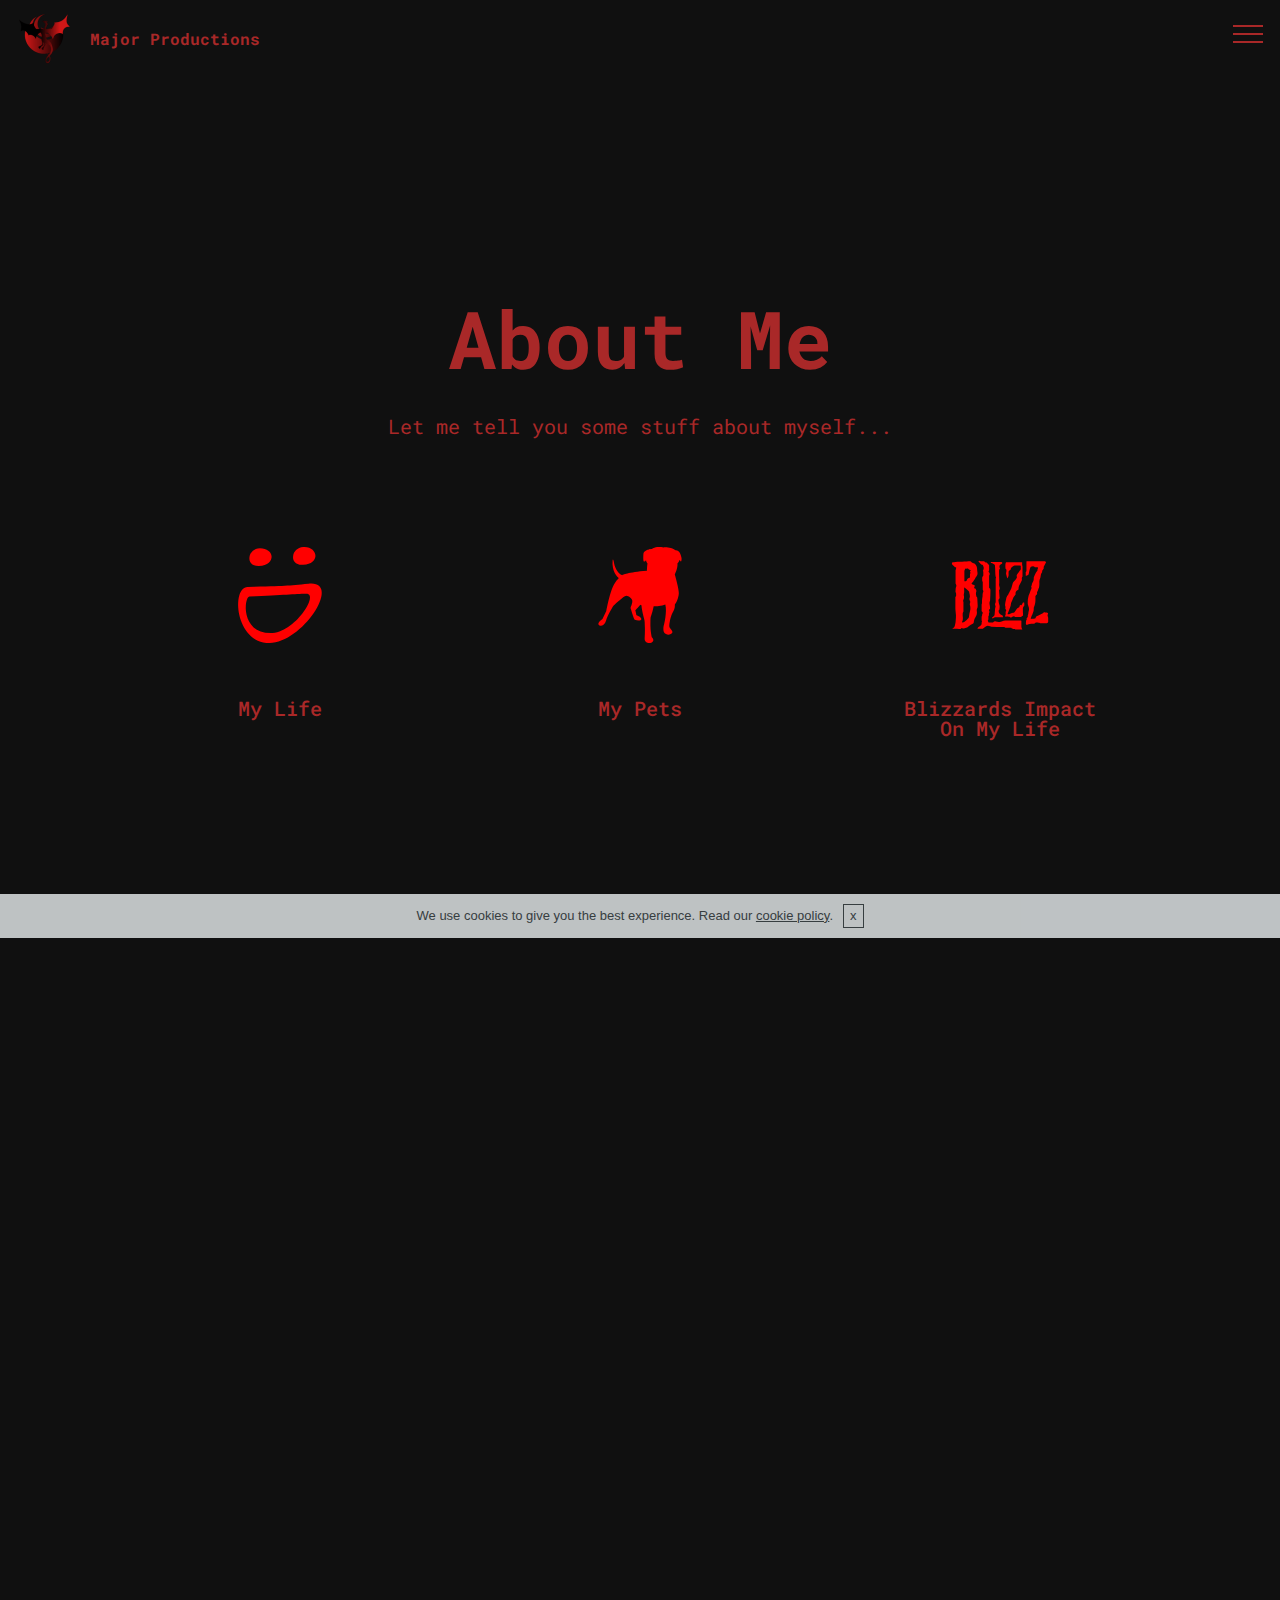
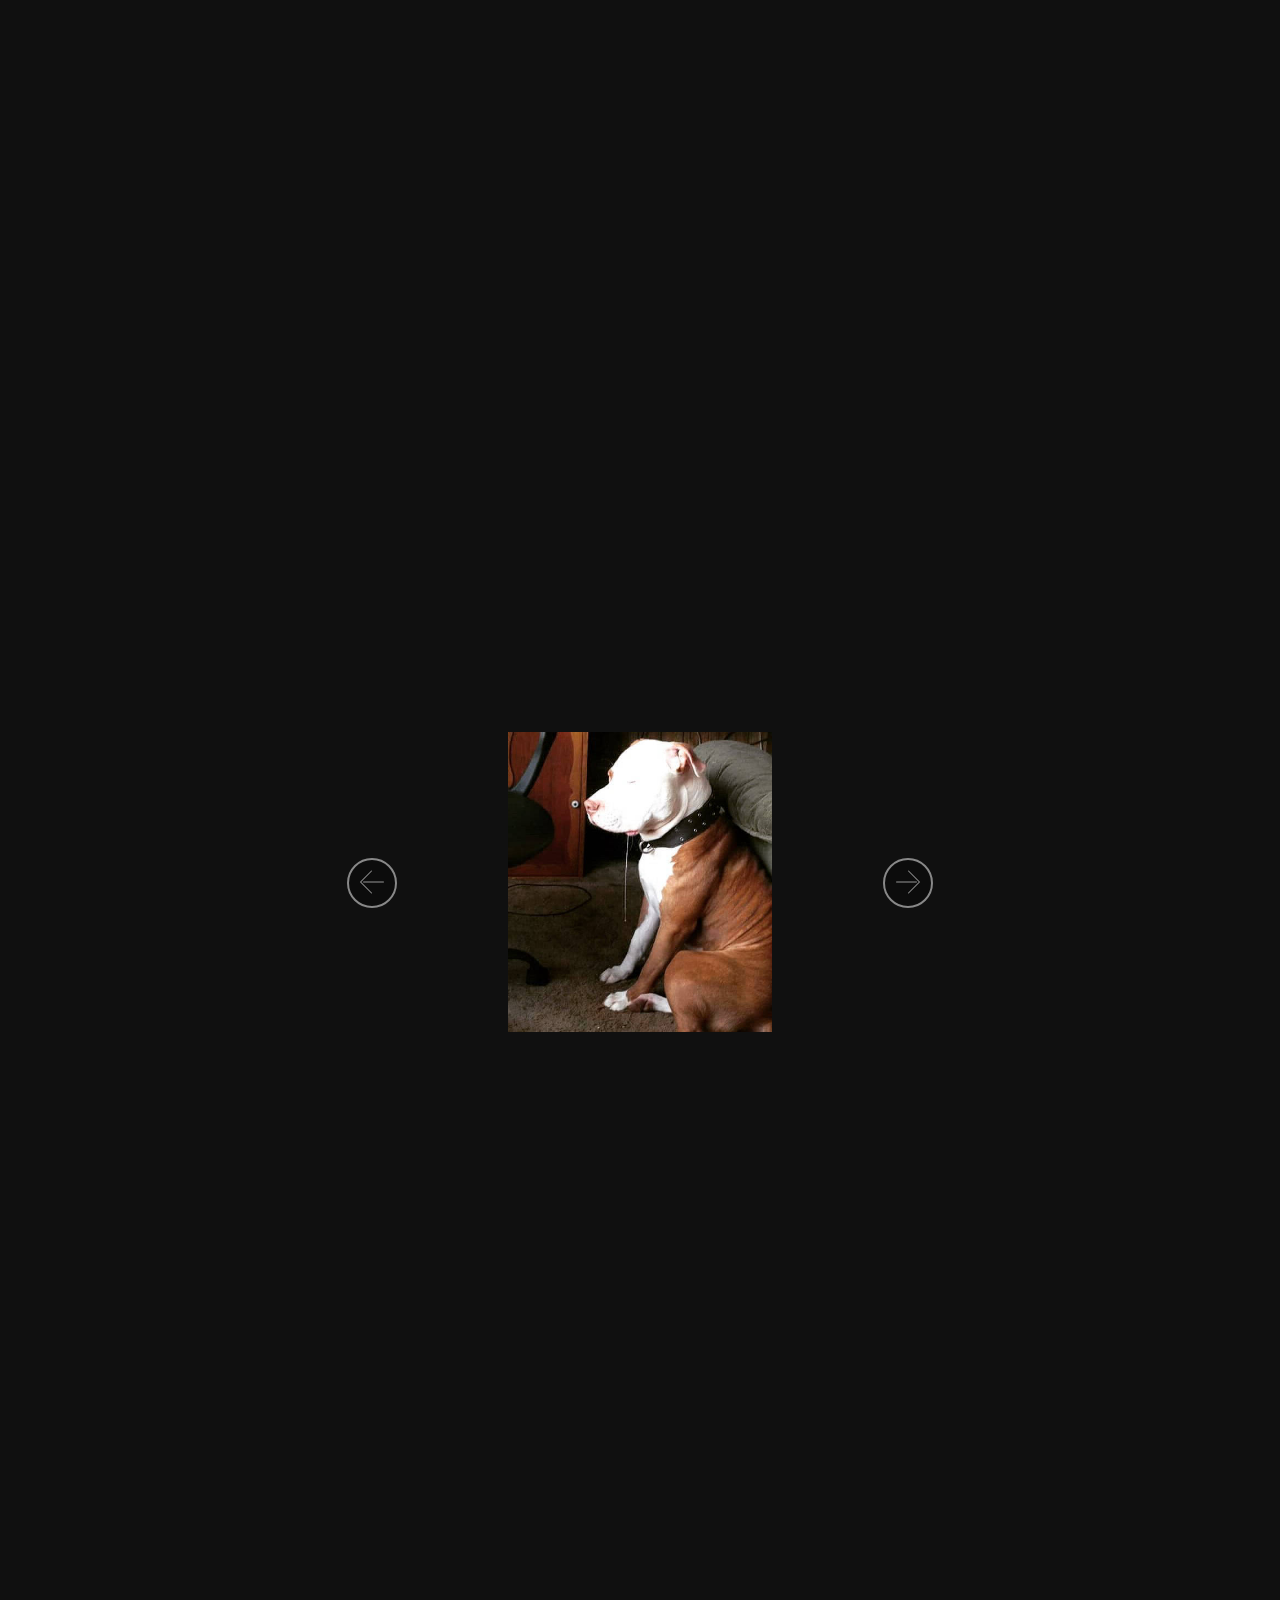
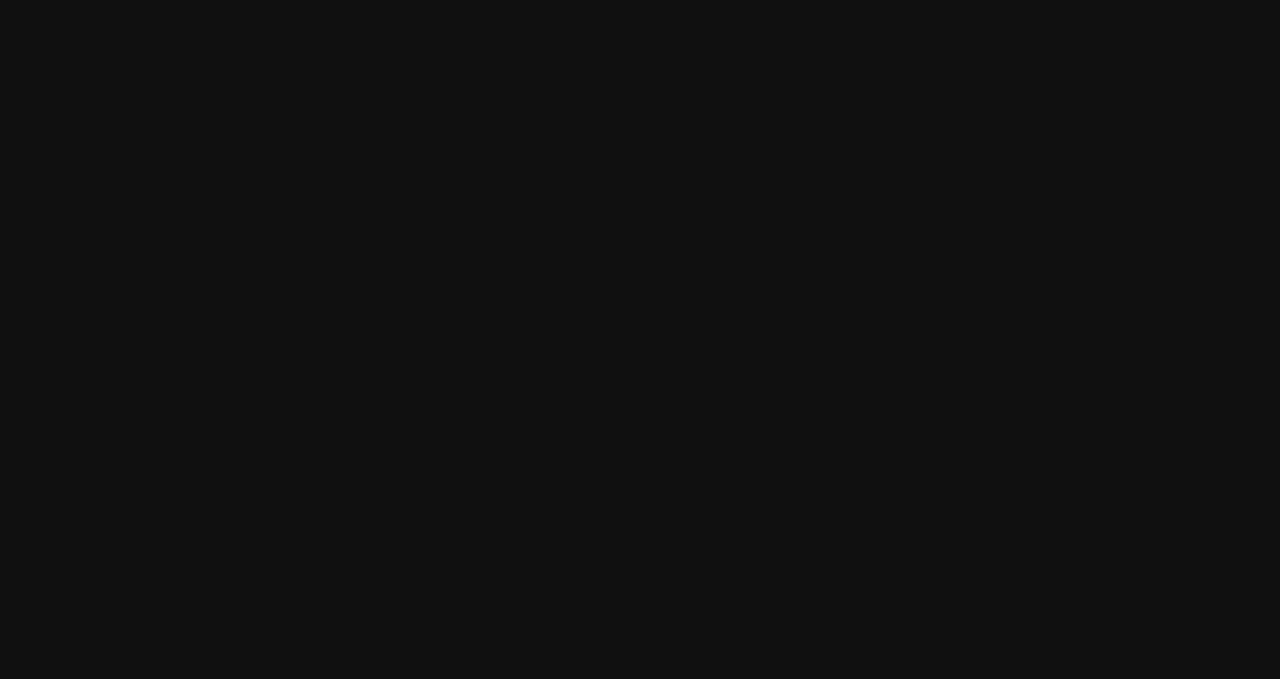
==== commit 4e00f918: "Update" ====
--- a/About.html
+++ b/About.html
@@ -61,7 +61,7 @@
     </nav>
 </section>
 
-<section class="engine"><a href="https://mobirise.me/u">bootstrap responsive templates</a></section><section once="" class="cid-qQD9AUUVOj" id="footer6-1k">
+<section class="engine"><a href="https://mobirise.me/j">website templates</a></section><section once="" class="cid-qQD9AUUVOj" id="footer6-1k">
 
     
 
--- a/assets/mobirise/css/mbr-additional.css
+++ b/assets/mobirise/css/mbr-additional.css
@@ -2101,38 +2101,38 @@
 .cid-qQFeJv8fVF H2 {
   color: #a92828;
 }
-.cid-qQFeKcGYoD {
+.cid-qQFuiSwHJZ {
   padding-top: 90px;
   padding-bottom: 90px;
   background-color: #101010;
 }
-.cid-qQFeKcGYoD .title {
+.cid-qQFuiSwHJZ .title {
   margin-bottom: 2rem;
 }
-.cid-qQFeKcGYoD .mbr-section-subtitle {
-  color: #a92828;
-}
-.cid-qQFeKcGYoD a:not([href]):not([tabindex]) {
+.cid-qQFuiSwHJZ .mbr-section-subtitle {
+  color: #a92828;
+}
+.cid-qQFuiSwHJZ a:not([href]):not([tabindex]) {
   color: #fff;
   border-radius: 3px;
 }
-.cid-qQFeKcGYoD a.btn-white:not([href]):not([tabindex]) {
+.cid-qQFuiSwHJZ a.btn-white:not([href]):not([tabindex]) {
   color: #333;
 }
-.cid-qQFeKcGYoD .multi-horizontal {
+.cid-qQFuiSwHJZ .multi-horizontal {
   flex-grow: 1;
   -webkit-flex-grow: 1;
   max-width: 100%;
 }
-.cid-qQFeKcGYoD .input-group-btn {
+.cid-qQFuiSwHJZ .input-group-btn {
   display: block;
   text-align: center;
 }
-.cid-qQFeKcGYoD LABEL {
-  color: #767676;
-}
-.cid-qQFeKcGYoD H2 {
-  color: #a92828;
+.cid-qQFuiSwHJZ B {
+  color: #a92828;
+}
+.cid-qQFuiSwHJZ LABEL {
+  color: #c1c1c1;
 }
 .cid-qQD9AUUVOj {
   padding-top: 30px;
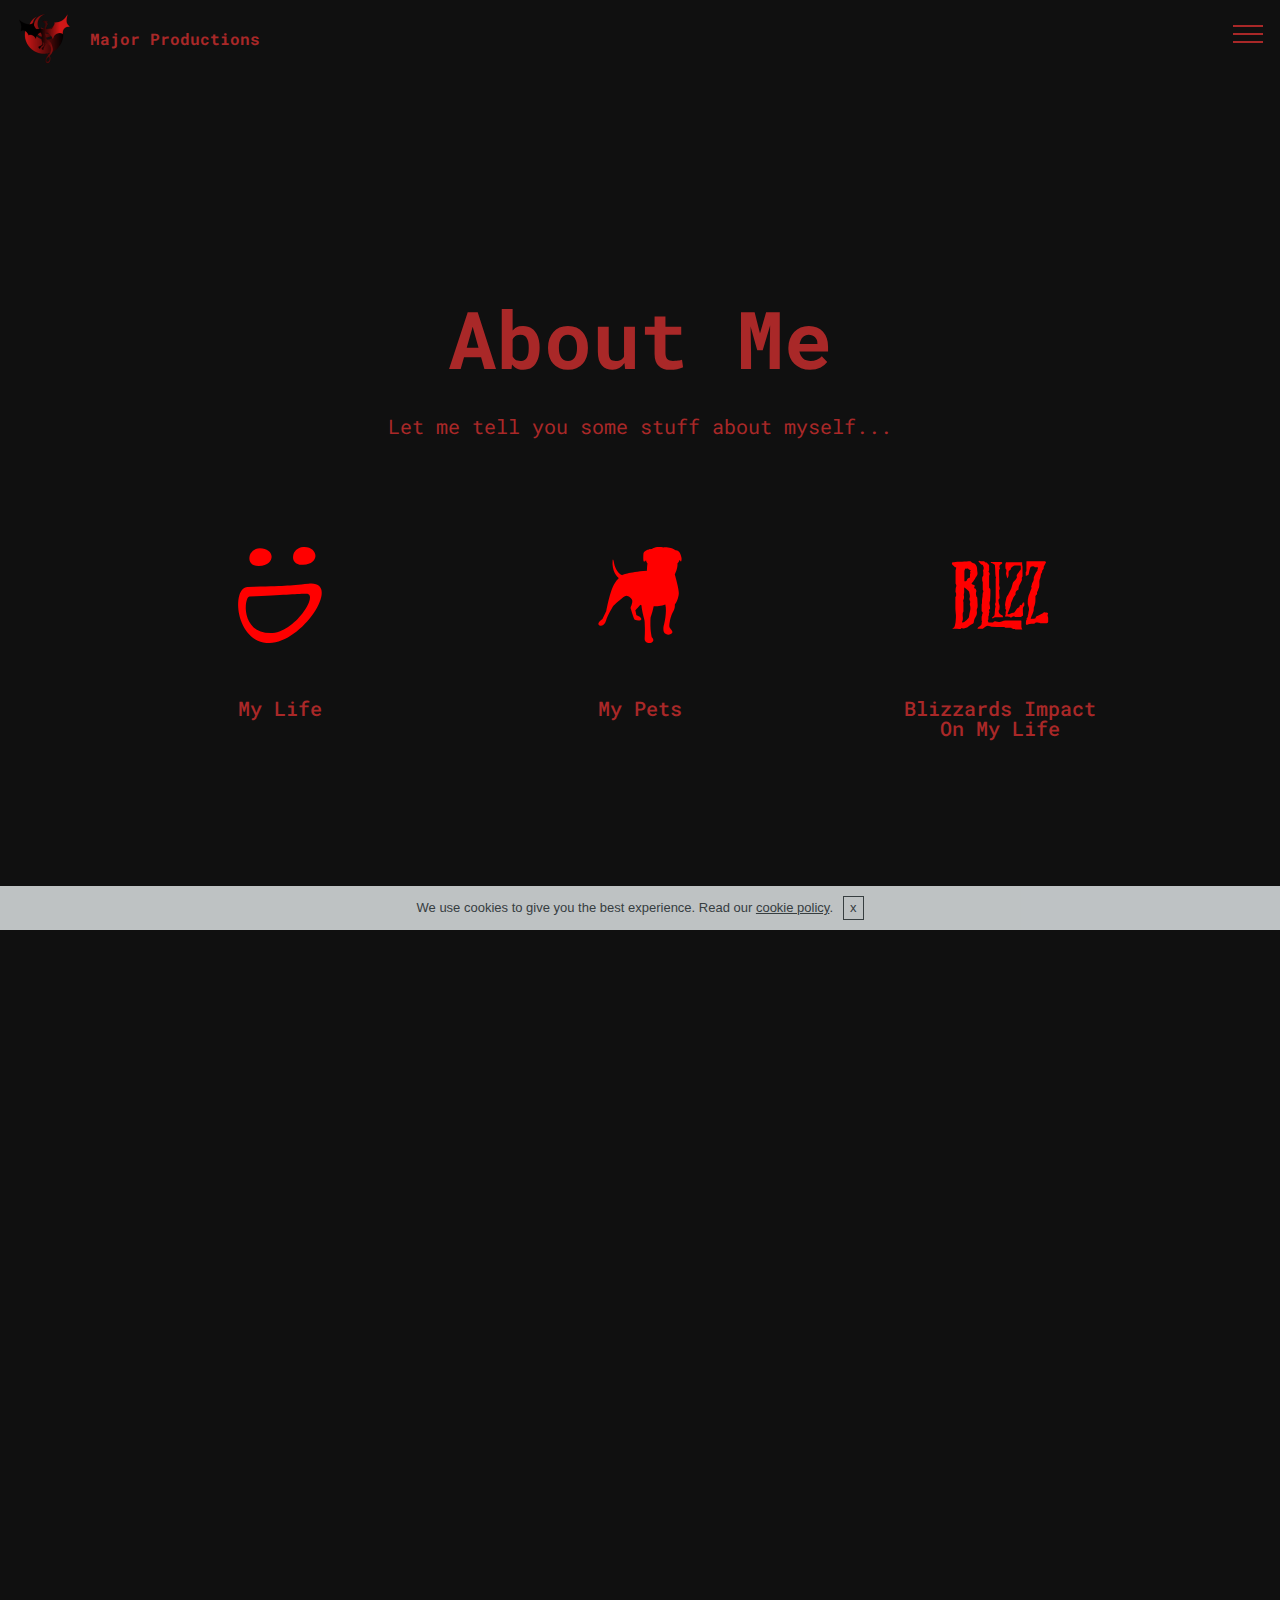
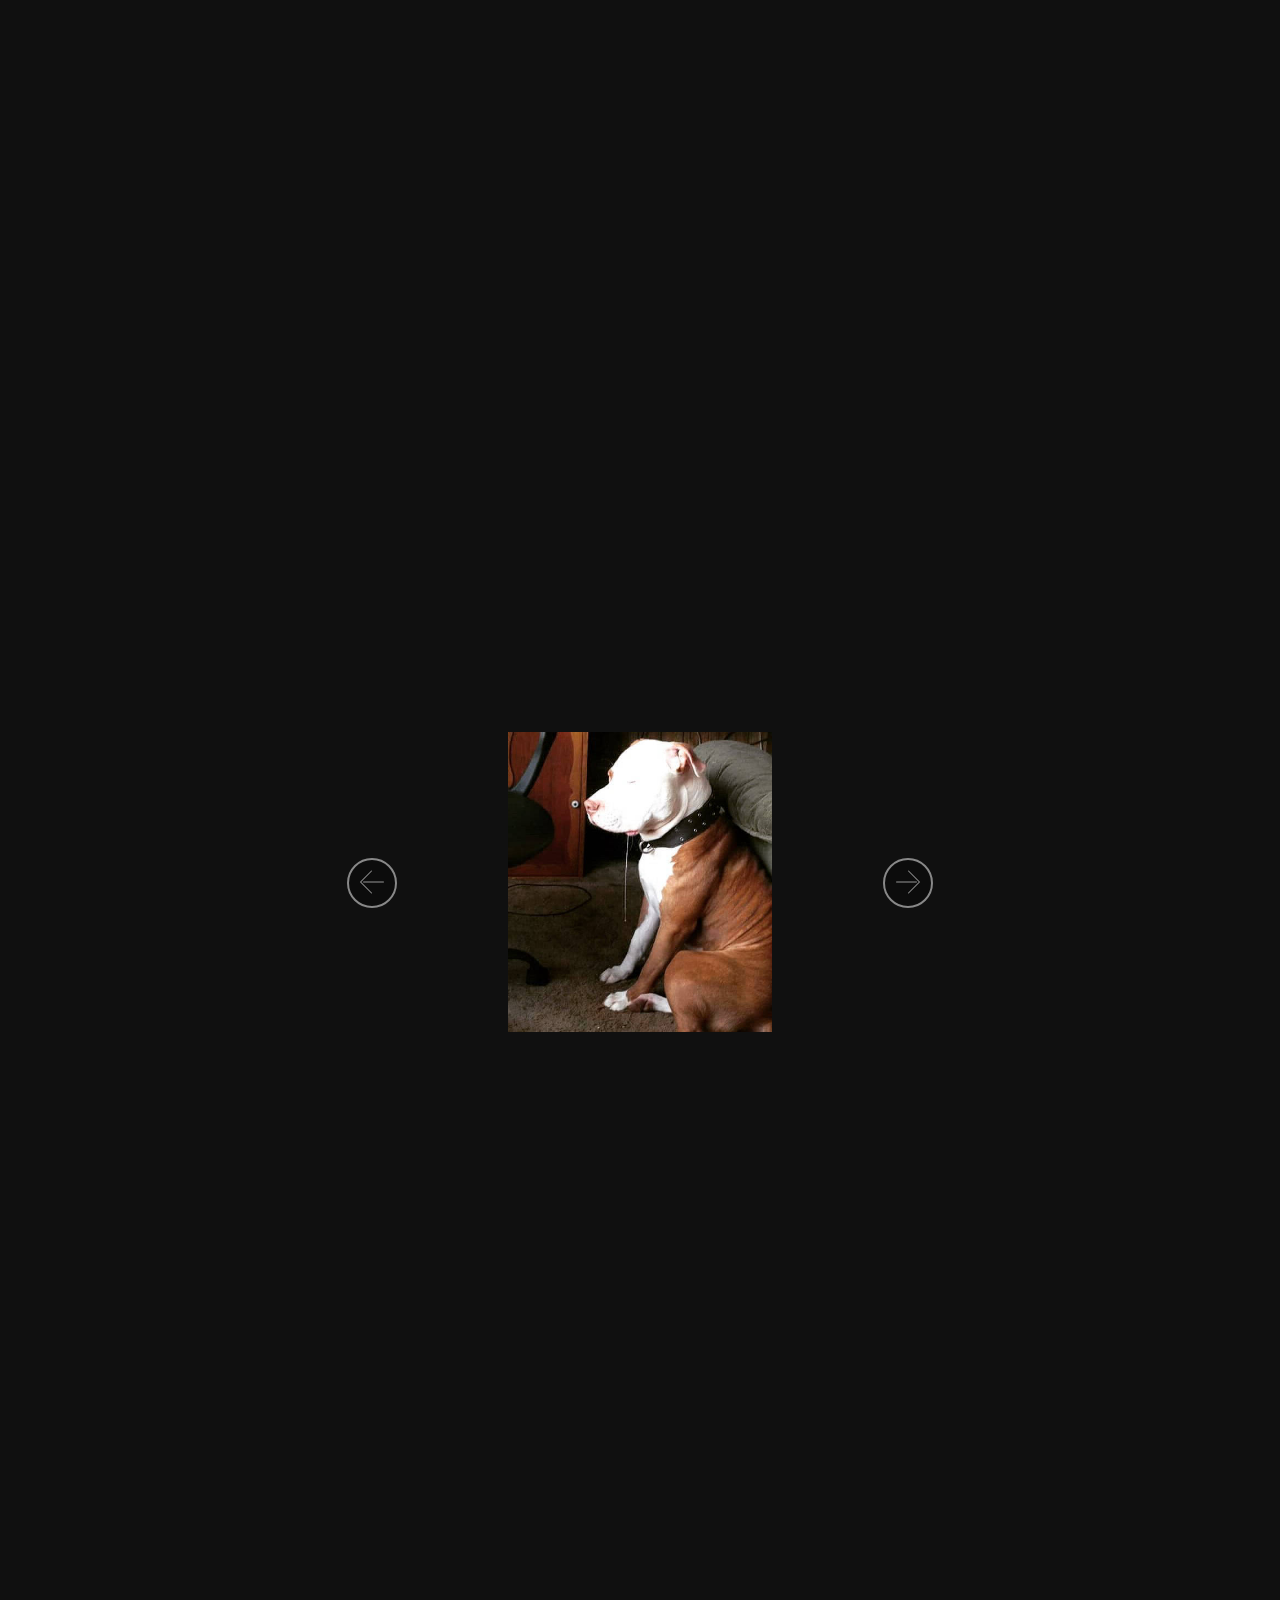
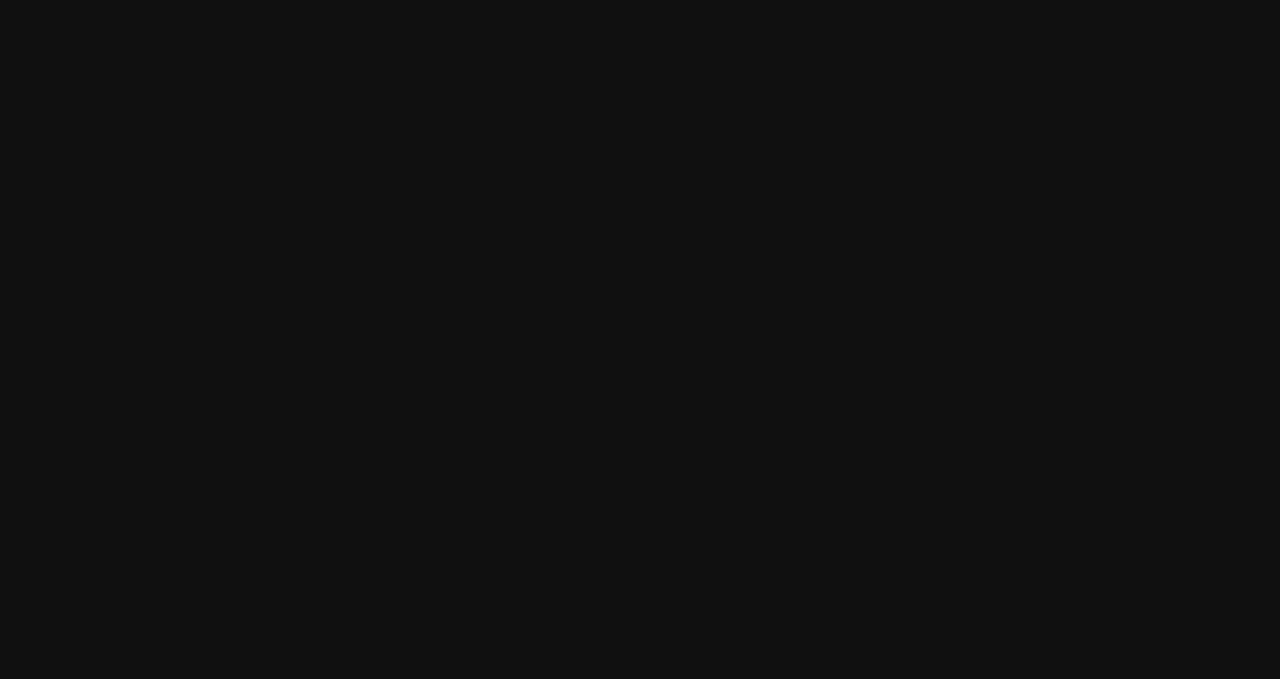
==== commit 5f328778: "Update" ====
--- a/About.html
+++ b/About.html
@@ -61,7 +61,7 @@
     </nav>
 </section>
 
-<section class="engine"><a href="https://mobirise.me/j">website templates</a></section><section once="" class="cid-qQD9AUUVOj" id="footer6-1k">
+<section class="engine"><a href="https://mobirise.me/q">responsive site templates</a></section><section once="" class="cid-qQD9AUUVOj" id="footer6-1k">
 
     
 
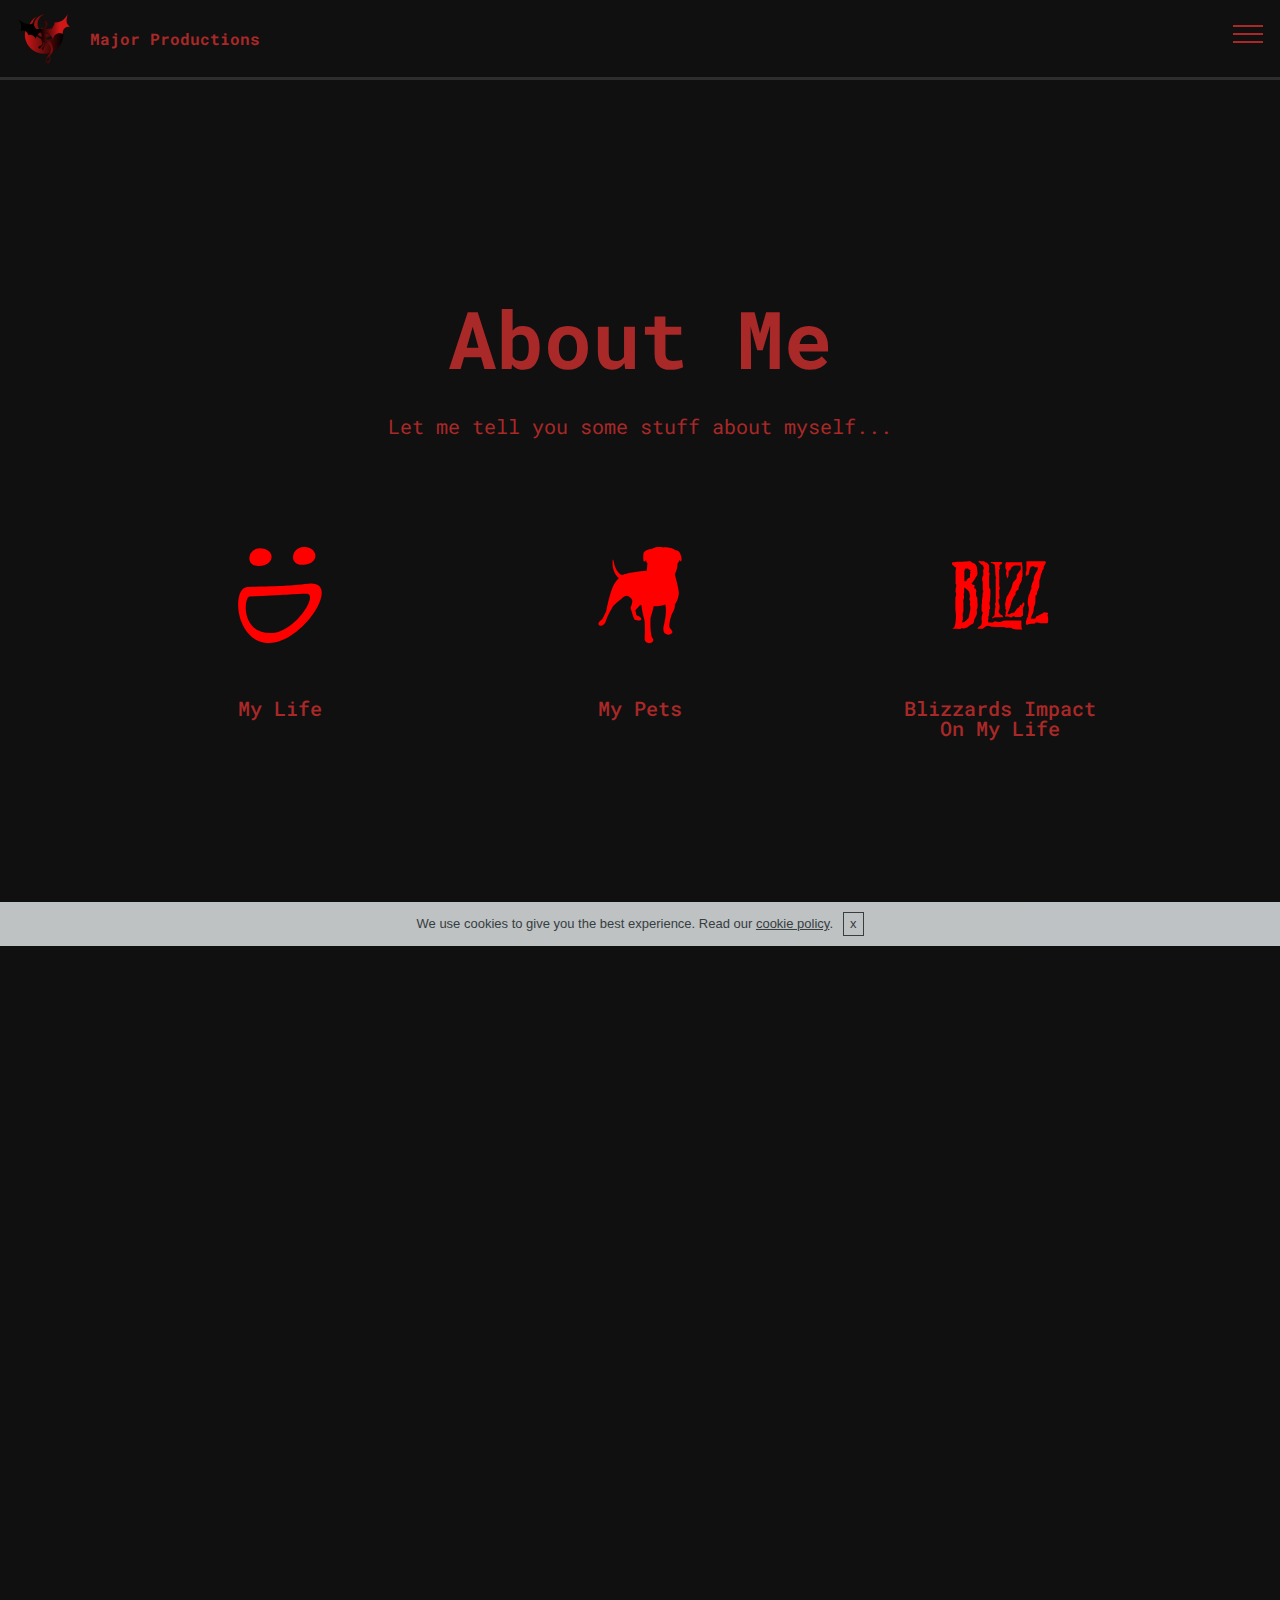
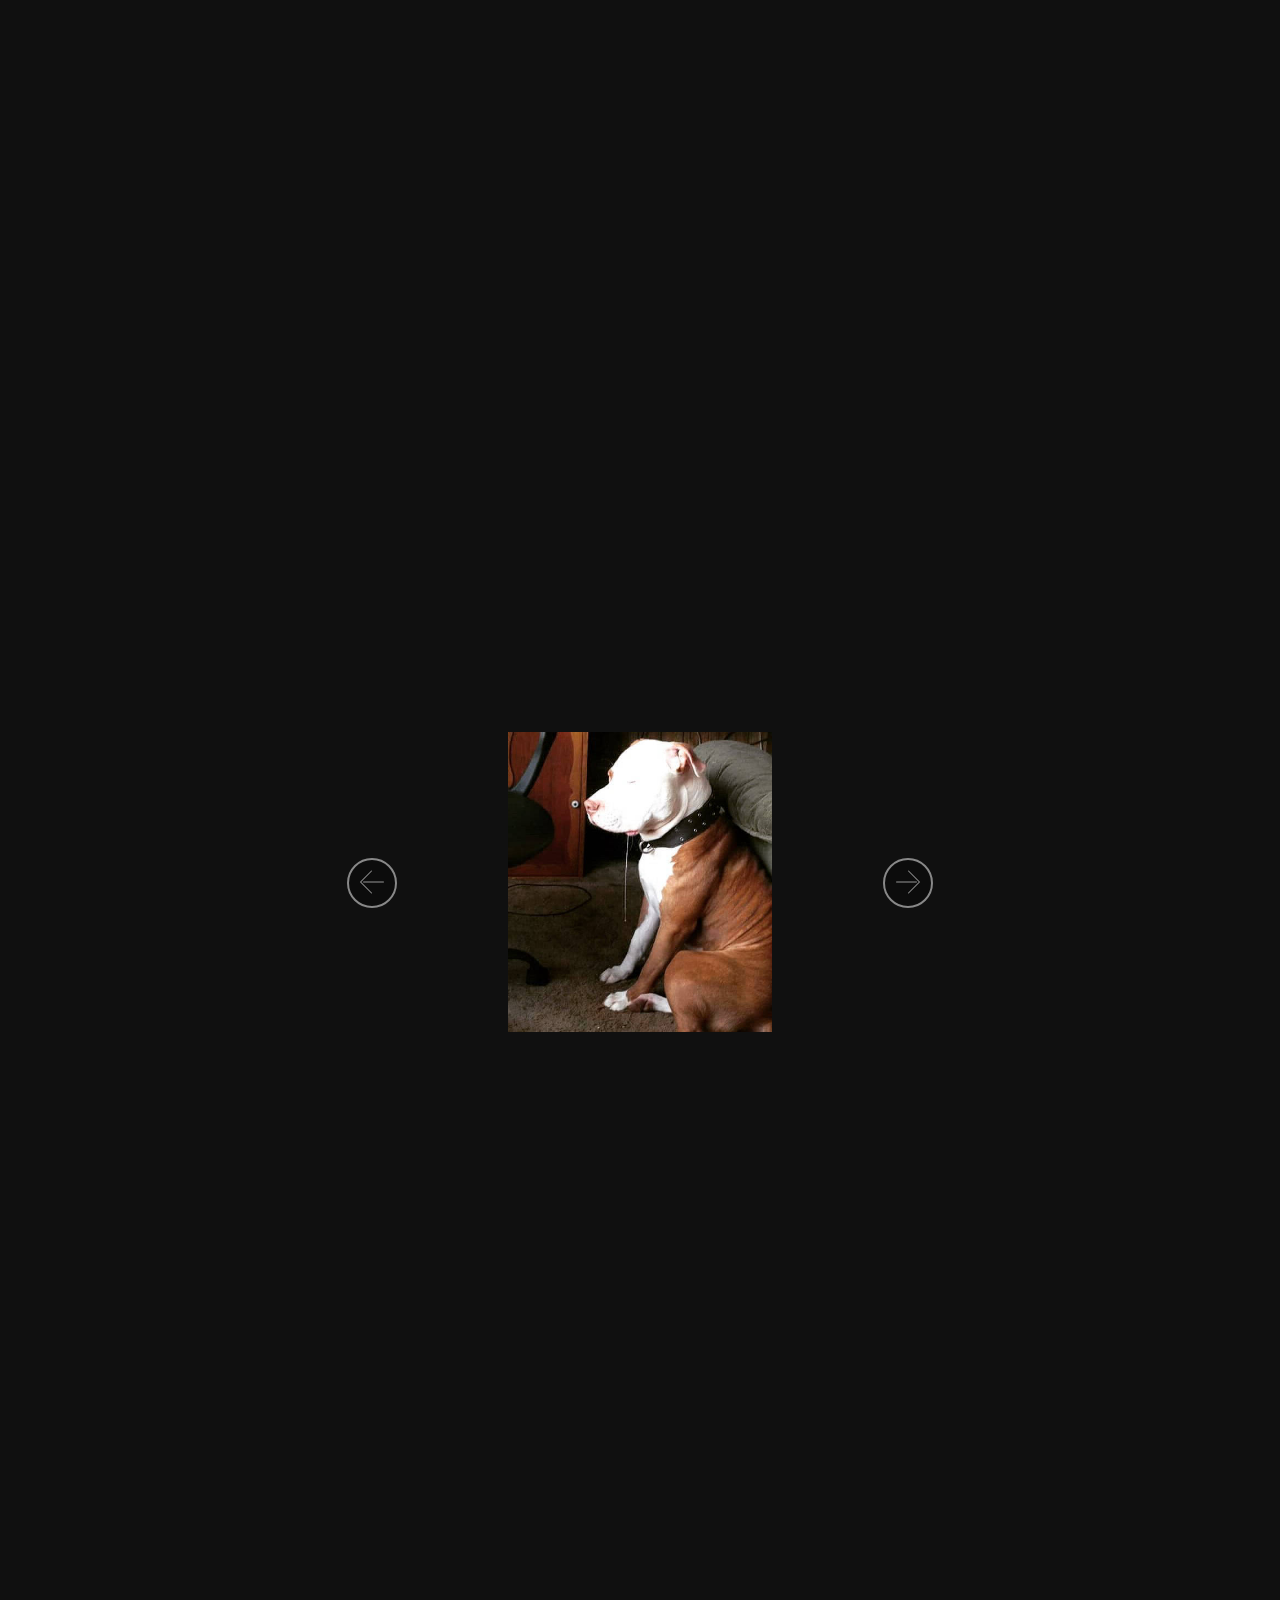
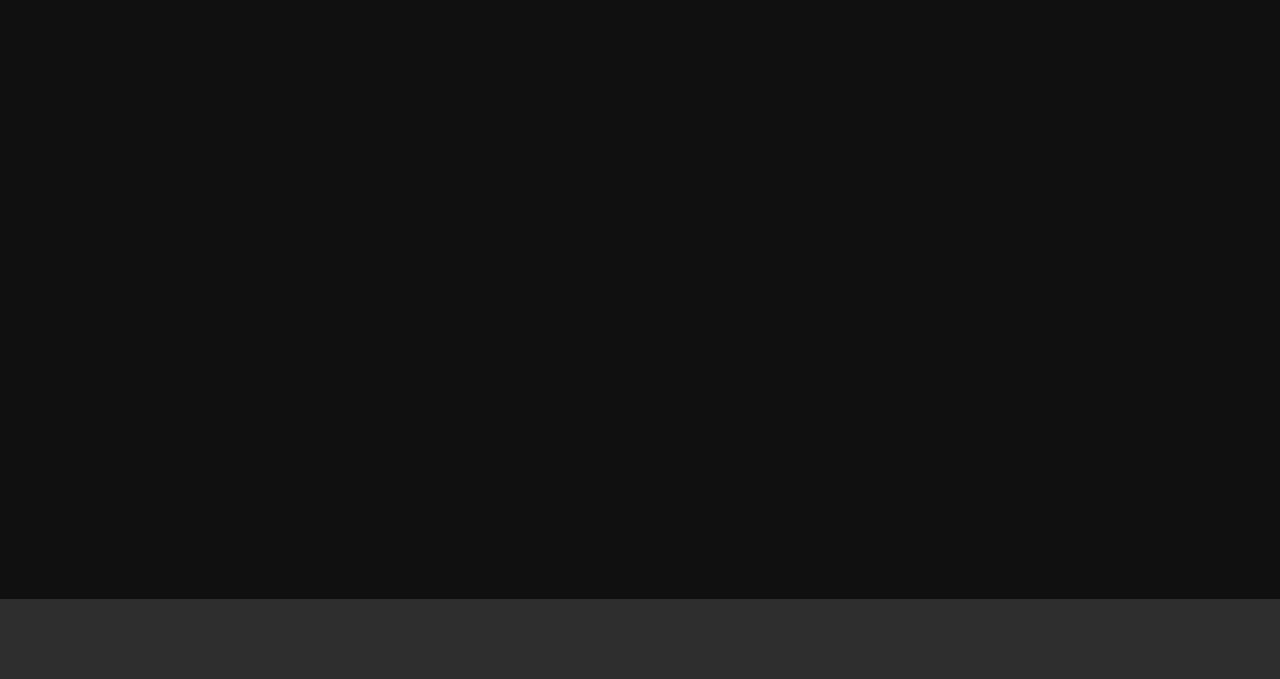
==== commit a64dd86b: "create github pages" ====
--- a/About.html
+++ b/About.html
@@ -61,7 +61,7 @@
     </nav>
 </section>
 
-<section class="engine"><a href="https://mobirise.me/q">responsive site templates</a></section><section once="" class="cid-qQD9AUUVOj" id="footer6-1k">
+<section class="engine"><a href="https://mobirise.me/k">develop free website</a></section><section once="" class="cid-qQD9AUUVOj" id="footer6-1k">
 
     
 
@@ -263,9 +263,9 @@
   <script src="assets/popper/popper.min.js"></script>
   <script src="assets/tether/tether.min.js"></script>
   <script src="assets/bootstrap/js/bootstrap.min.js"></script>
-  <script src="assets/bootstrapcarouselswipe/bootstrap-carousel-swipe.js"></script>
   <script src="assets/cookies-alert-plugin/cookies-alert-core.js"></script>
   <script src="assets/cookies-alert-plugin/cookies-alert-script.js"></script>
+  <script src="assets/bootstrapcarouselswipe/bootstrap-carousel-swipe.js"></script>
   <script src="assets/smoothscroll/smooth-scroll.js"></script>
   <script src="assets/touchswipe/jquery.touch-swipe.min.js"></script>
   <script src="assets/viewportchecker/jquery.viewportchecker.js"></script>
--- a/assets/mobirise/css/mbr-additional.css
+++ b/assets/mobirise/css/mbr-additional.css
@@ -2137,7 +2137,7 @@
 .cid-qQD9AUUVOj {
   padding-top: 30px;
   padding-bottom: 30px;
-  background-color: #101010;
+  background-color: #2e2e2e;
 }
 .cid-qQD9AUUVOj .media-container-row .mbr-text {
   color: #a92828;
@@ -2534,7 +2534,7 @@
 .cid-qQD9AUUVOj {
   padding-top: 30px;
   padding-bottom: 30px;
-  background-color: #101010;
+  background-color: #2e2e2e;
 }
 .cid-qQD9AUUVOj .media-container-row .mbr-text {
   color: #a92828;
@@ -2966,7 +2966,7 @@
 .cid-qQD9AUUVOj {
   padding-top: 30px;
   padding-bottom: 30px;
-  background-color: #101010;
+  background-color: #2e2e2e;
 }
 .cid-qQD9AUUVOj .media-container-row .mbr-text {
   color: #a92828;
@@ -3363,7 +3363,7 @@
 .cid-qQF6FxsnBJ {
   padding-top: 30px;
   padding-bottom: 30px;
-  background-color: #101010;
+  background-color: #2e2e2e;
 }
 .cid-qQF6FxsnBJ .media-container-row .mbr-text {
   color: #a92828;
@@ -3760,7 +3760,7 @@
 .cid-qQD9AUUVOj {
   padding-top: 30px;
   padding-bottom: 30px;
-  background-color: #101010;
+  background-color: #2e2e2e;
 }
 .cid-qQD9AUUVOj .media-container-row .mbr-text {
   color: #a92828;
@@ -3887,7 +3887,7 @@
 .cid-qQF7uAjOMy {
   padding-top: 30px;
   padding-bottom: 30px;
-  background-color: #101010;
+  background-color: #2e2e2e;
 }
 .cid-qQF7uAjOMy .media-container-row .mbr-text {
   color: #a92828;
@@ -4284,7 +4284,7 @@
 .cid-qQD9AUUVOj {
   padding-top: 30px;
   padding-bottom: 30px;
-  background-color: #101010;
+  background-color: #2e2e2e;
 }
 .cid-qQD9AUUVOj .media-container-row .mbr-text {
   color: #a92828;
@@ -4474,7 +4474,7 @@
 .cid-qQF6dcTvmh {
   padding-top: 30px;
   padding-bottom: 30px;
-  background-color: #101010;
+  background-color: #2e2e2e;
 }
 .cid-qQF6dcTvmh .media-container-row .mbr-text {
   color: #a92828;
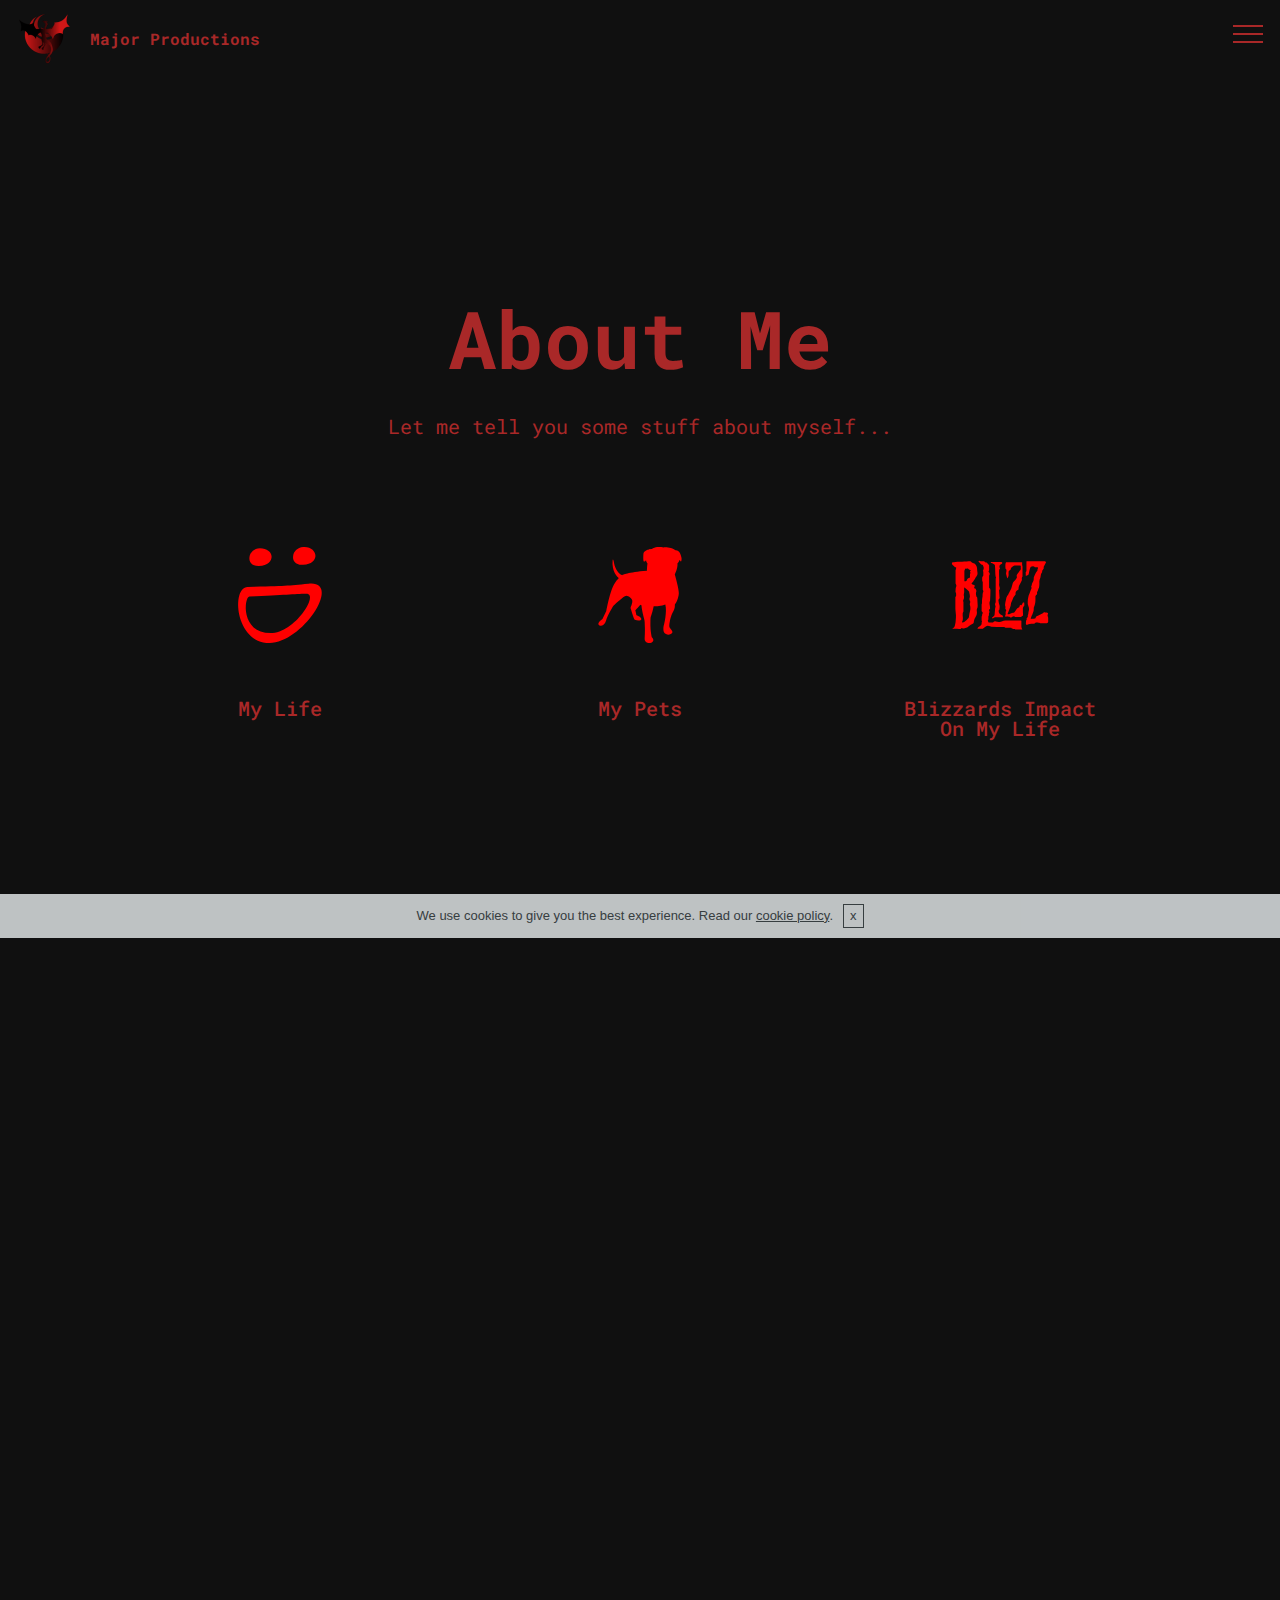
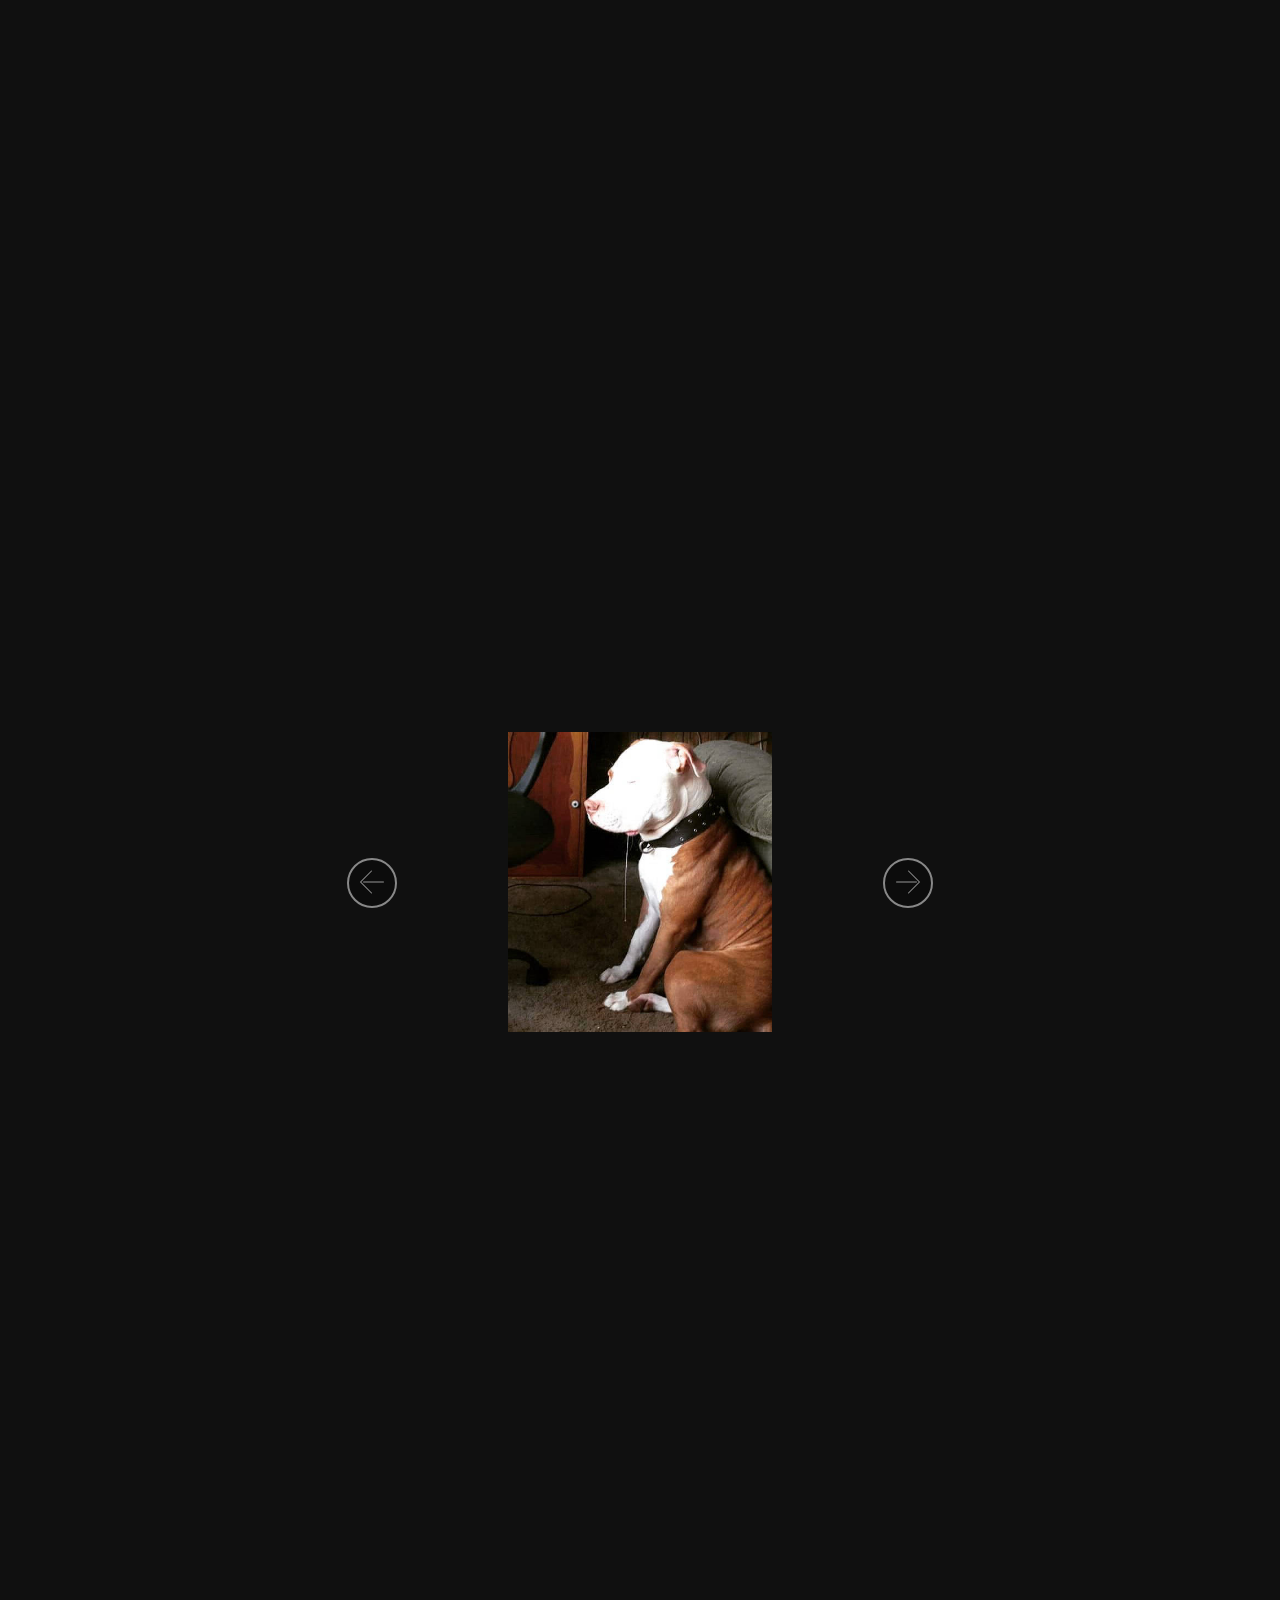
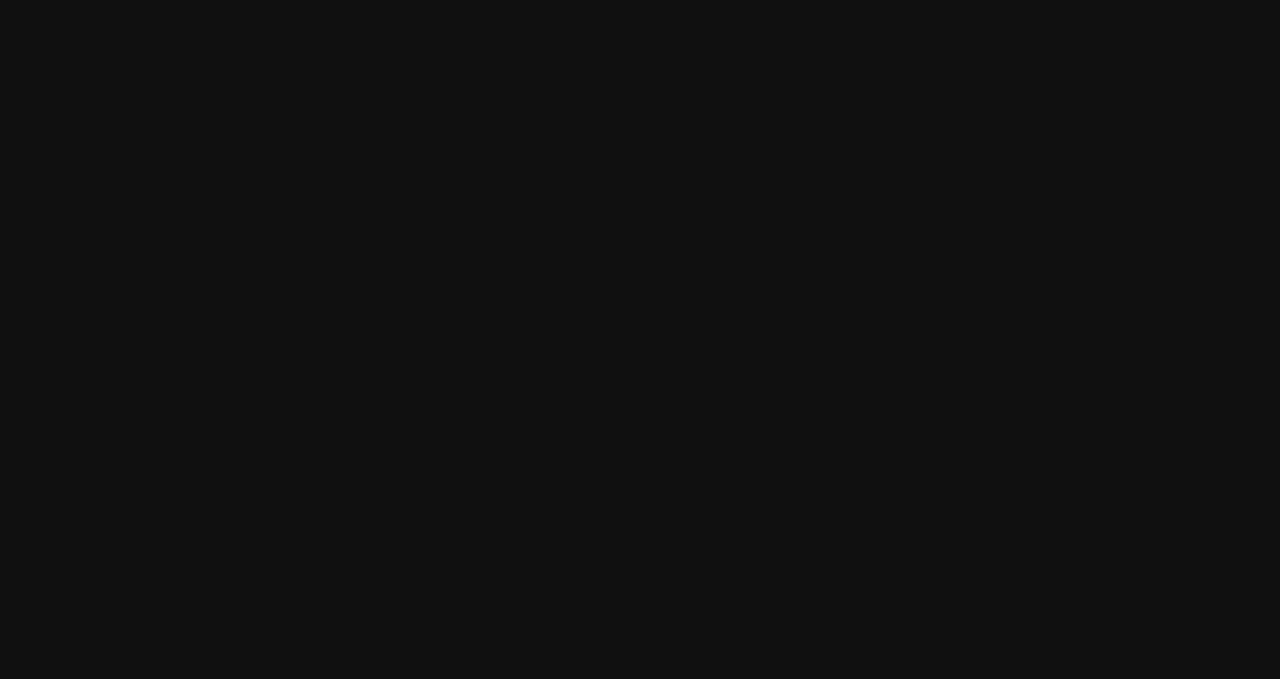
==== commit 474c6818: "Major Update" ====
--- a/About.html
+++ b/About.html
@@ -61,7 +61,7 @@
     </nav>
 </section>
 
-<section class="engine"><a href="https://mobirise.me/k">develop free website</a></section><section once="" class="cid-qQD9AUUVOj" id="footer6-1k">
+<section class="engine"><a href="https://mobirise.me/j">website templates</a></section><section once="" class="cid-qQD9AUUVOj" id="footer6-1k">
 
     
 
@@ -156,7 +156,7 @@
 
     <div class="container">
         <div class="media-container-row">
-            <div class="mbr-text col-12 col-md-8 mbr-fonts-style display-7"><p><strong>&nbsp; &nbsp; If you had seen me when I was a kid... you probably would have called me weird. I spent most of my childhood at home trying to get my dad to let me play the MMO he was playing at that time. When I was under five years old I lived in Tucson Arizona. There I played Everquest a lot. Granted, I had not a clue as to what I was doing, but I do remember loving the frog dudes. Of course, all good things must come to an end and we moved to a quiet town called Wilcox in Arizona. The town where my father was from.</strong></p><p><strong> &nbsp; &nbsp;Wilcox was extremely quiet if you stayed out of the drama, which I tried to stay out of. When we first moved there I was about to turn five years old. While living in our first house I spent as much time as I could playing a game my father had gotten beta access to - World of Warcraft. I will cover more about this topic in the Blizzard section, but for now, I will say that I found my first addiction in World of Warcraft. I remember playing so many games when I was a child, other kids must have been jealous.</strong></p><p>&nbsp;&nbsp;&nbsp;&nbsp;<strong>Well, they would probably be jealous if I had ever left my house long enough to tell them. I tried to avoid school as much as possible because I never got along with other kids as much as I wish I could have. So, to avoid interactions with other kids I stayed inside and played even more games. As I played more and more games I found an absolute love for them. It was at this point I decided that I wanted to learn how people made games and I wanted to go on to make games of my own. Of course, it took me a while, but I guess I am kinda there now...</strong></p></div>
+            <div class="mbr-text col-12 col-md-8 mbr-fonts-style display-7"><p><strong>&nbsp; &nbsp; If you had seen me when I was a kid... you probably would have called me weird. I spent most of my childhood at home trying to get my dad to let me play the MMO he was playing at that time. When I was under five years old I lived in Tucson Arizona. There I played Everquest a lot. Granted, I had not a clue as to what I was doing, but I do remember loving the frog dudes. Of course, all good things must come to an end and we moved to a quiet town called Willcox in Arizona. The town where my father was from.</strong></p><p><strong> &nbsp; &nbsp;Willcox was extremely quiet if you stayed out of the drama, which I tried to stay out of. When we first moved there I was about to turn five years old. While living in our first house I spent as much time as I could playing a game my father had gotten beta access to - World of Warcraft. I will cover more about this topic in the Blizzard section, but for now, I will say that I found my first addiction in World of Warcraft. I remember playing so many games when I was a child, other kids must have been jealous.</strong></p><p>&nbsp;&nbsp;&nbsp;&nbsp;<strong>Well, they would probably be jealous if I had ever left my house long enough to tell them. I tried to avoid school as much as possible because I never got along with other kids as much as I wish I could have. So, to avoid interactions with other kids I stayed inside and played even more games. As I played more and more games I found an absolute love for them. It was at this point I decided that I wanted to learn how people made games and I wanted to go on to make games of my own. Of course, it took me a while, but I guess I am kinda there now...</strong></p></div>
         </div>
     </div>
 </section>
@@ -167,7 +167,7 @@
 
     <div class="container">
         <div class="media-container-row">
-            <div class="mbr-text col-12 col-md-8 mbr-fonts-style display-7"><p><strong>&nbsp; &nbsp; As I grew up and moved through school we kept changing houses. It was around 7th grade when my parents realized that I was getting bullied at my school, so we took up and moved to the nearby city of Sierra Vista. There I had been given a second chance at making a first impression. I tried making friends and I ended up developing a 'friend' personality. I know speak and act differently than how I did in the past and it seems to have worked out for the best because I have a lot of friends nowadays.</strong></p><p><strong>&nbsp; &nbsp; As I got into high school I started to think about how little time I have left to pursue my goal - to learn how to code. I decided that it was time to focus on it as much as I possibly could. I got in touch with a few professional programmers and asked them for some tips on where I could start. A lot of them suggested things like code-less programming apps, but I found these brain-dead and boring. Eventually, I came across a fellow named Chicken Bones while coding Terraria mods.</strong></p><p><strong>&nbsp; &nbsp; It's this figure, Chicken Bones who influenced me to learn C# as my first language. I contacted him when I had destroyed my mod with errors and he was willing to help. After multiple days of contacting him back and forth he eventually asked me why I wanted to code. After sharing my story with him he suggested I try jumping head first into a coding language, so I asked him which one he thought was a good one to start with, and he said C Sharp. So I jumped to Unity and started messing around with creating applications. Three years later and here I am.</strong><br></p></div>
+            <div class="mbr-text col-12 col-md-8 mbr-fonts-style display-7"><p><strong>&nbsp; &nbsp; As I grew up and moved through school we kept changing houses. It was around 7th grade when my parents realized that I was getting bullied at my school, so we took up and moved to the nearby city of Sierra Vista. There I had been given a second chance at making a first impression. I tried making friends and I ended up developing a 'friend' personality. I now speak and act differently than how I did in the past and it seems to have worked out for the best because I have a lot of friends nowadays.</strong></p><p><strong>&nbsp; &nbsp; As I got into high school I started to think about how little time I have left to pursue my goal - to learn how to code. I decided that it was time to focus on it as much as I possibly could. I got in touch with a few professional programmers and asked them for some tips on where I could start. A lot of them suggested things like code-less programming apps, but I found these brain-dead and boring. Eventually, I came across a fellow named Chicken Bones while coding Terraria mods.</strong></p><p><strong>&nbsp; &nbsp; It's this figure, Chicken Bones who influenced me to learn C# as my first language. I contacted him when I had destroyed my mod with errors and he was willing to help. After multiple days of contacting him back and forth he eventually asked me why I wanted to code. After sharing my story with him he suggested I try jumping head first into a coding language, so I asked him which one he thought was a good one to start with, and he said C Sharp. So I jumped to Unity and started messing around with creating applications. Three years later and here I am.</strong><br></p></div>
         </div>
     </div>
 </section>
@@ -207,7 +207,7 @@
 
     <div class="container">
         <div class="media-container-row">
-            <div class="mbr-text col-12 col-md-8 mbr-fonts-style display-7"><p><strong>&nbsp; &nbsp; Of all of my pets my favorite is the one, I've had almost all my life, my chihuahua Little Bitsy. Around our house, she is a little bit of a big deal. We all love her to death and she is the kindest dog I've ever known. She loves strangers and family alike, so we have to keep her away from anyone who might take here o.o</strong></p><p><strong>&nbsp; &nbsp; The rest of our animals include two pit-bulls and a few cats. I don't really see or interact with the cats, but that's probably for the best because I'm not really a cat person. In my past, I've had other animals as shown in the slide. There is the chihuahua's daughter named Daisy, but she passed a while back. The same goes for the black lab who was named Pepper. We also had two cats, one named Salem and the other named Stinky. Salem is the black one and Stinky is the other.</strong></p><p><strong>&nbsp; &nbsp; The first of the two pit-bulls is the father who is named Smalls, and his daughter who is named Kaya like the Bob Marley album. They are sweet but defensive. While there is not much more to say, we love and care for all of our animals, we are a pet family.</strong></p></div>
+            <div class="mbr-text col-12 col-md-8 mbr-fonts-style display-7"><p><strong>&nbsp; &nbsp; Of all my pets - my favorite is the one I've had almost all my life, my chihuahua Little Bitsy. Around our house, she is a little bit of a big deal. We all love her to death and she is the kindest dog I've ever known. She loves strangers and family alike, so we have to keep her away from anyone who might take here o.o</strong></p><p><strong>&nbsp; &nbsp; The rest of our animals include two pit-bulls and a few cats. I don't really see or interact with the cats, but that's probably for the best because I'm not really a cat person. In my past, I've had other animals as shown in the slide. There is the chihuahua's daughter named Daisy, but she passed a while back. The same goes for the black lab who was named Pepper. We also had two cats, one named Salem and the other named Stinky. Salem is the black one and Stinky is the other.</strong></p><p><strong>&nbsp; &nbsp; The first of the two pit-bulls is the father who is named Smalls, and his daughter who is named Kaya like the Bob Marley album. They are sweet but defensive. While there is not much more to say, we love and care for all of our animals, we are a pet family.</strong></p></div>
         </div>
     </div>
 </section>
--- a/assets/mobirise/css/mbr-additional.css
+++ b/assets/mobirise/css/mbr-additional.css
@@ -2001,143 +2001,143 @@
   color: #a92828;
   text-align: center;
 }
-.cid-qQFeJv8fVF {
+.cid-qQFD8Nkclv {
   padding-top: 90px;
   padding-bottom: 90px;
   background-color: #101010;
 }
-.cid-qQFeJv8fVF .mbr-section-subtitle {
-  color: #a92828;
-}
-.cid-qQFeJv8fVF .formoid {
+.cid-qQFD8Nkclv .mbr-section-subtitle {
+  color: #a92828;
+}
+.cid-qQFD8Nkclv .formoid {
   margin: auto;
 }
-.cid-qQFeJv8fVF .form-control {
+.cid-qQFD8Nkclv .form-control {
   padding-left: 1.5rem;
   padding-right: 1.5rem;
 }
-.cid-qQFeJv8fVF a.btn {
+.cid-qQFD8Nkclv a.btn {
   flex: 0 0 auto;
   -webkit-flex: 0 0 auto;
 }
-.cid-qQFeJv8fVF .input-group-btn {
+.cid-qQFD8Nkclv .input-group-btn {
   align-self: center;
   -webkit-align-self: center;
   z-index: 3;
 }
-.cid-qQFeJv8fVF .input-group-btn .btn {
+.cid-qQFD8Nkclv .input-group-btn .btn {
   padding-top: 1rem;
   padding-bottom: 1rem;
   border-top-right-radius: 3px;
   border-bottom-right-radius: 3px;
 }
-.cid-qQFeJv8fVF a:not([href]):not([tabindex]) {
+.cid-qQFD8Nkclv a:not([href]):not([tabindex]) {
   color: #fff;
 }
-.cid-qQFeJv8fVF a.btn-white:not([href]):not([tabindex]) {
+.cid-qQFD8Nkclv a.btn-white:not([href]):not([tabindex]) {
   color: #333;
 }
-.cid-qQFeJv8fVF .mbr-subscribe .input-group-btn {
+.cid-qQFD8Nkclv .mbr-subscribe .input-group-btn {
   display: inline-block;
 }
-.cid-qQFeJv8fVF .mbr-subscribe .input-group-btn button,
-.cid-qQFeJv8fVF .mbr-subscribe .input-group-btn a {
+.cid-qQFD8Nkclv .mbr-subscribe .input-group-btn button,
+.cid-qQFD8Nkclv .mbr-subscribe .input-group-btn a {
   margin-top: 0 !important;
   margin-bottom: 0 !important;
 }
 @media (max-width: 350px) {
-  .cid-qQFeJv8fVF .mbr-subscribe {
+  .cid-qQFD8Nkclv .mbr-subscribe {
     flex-direction: column;
     -webkit-flex-direction: column;
   }
-  .cid-qQFeJv8fVF input[type="email"] {
+  .cid-qQFD8Nkclv input[type="email"] {
     width: 100%;
     margin-bottom: 2px;
   }
-  .cid-qQFeJv8fVF .input-group-btn {
+  .cid-qQFD8Nkclv .input-group-btn {
     width: 100%;
   }
-  .cid-qQFeJv8fVF .input-group-btn .btn {
+  .cid-qQFD8Nkclv .input-group-btn .btn {
     border-radius: 3px;
   }
 }
 @media (max-width: 768px) {
-  .cid-qQFeJv8fVF .input-group-btn a.btn {
+  .cid-qQFD8Nkclv .input-group-btn a.btn {
     width: 100%;
   }
-  .cid-qQFeJv8fVF .input-group-btn {
+  .cid-qQFD8Nkclv .input-group-btn {
     width: calc(92%);
   }
-  .cid-qQFeJv8fVF .input-group-btn button[type="submit"] {
+  .cid-qQFD8Nkclv .input-group-btn button[type="submit"] {
     width: 100%;
   }
-  .cid-qQFeJv8fVF .input-group {
+  .cid-qQFD8Nkclv .input-group {
     display: flex;
     flex-direction: column;
     flex-wrap: wrap;
     margin: auto;
     max-width: 300px;
   }
-  .cid-qQFeJv8fVF .input-group input[type="email"] {
+  .cid-qQFD8Nkclv .input-group input[type="email"] {
     width: 100%;
     margin-bottom: 3px;
   }
-  .cid-qQFeJv8fVF .input-group span {
+  .cid-qQFD8Nkclv .input-group span {
     display: inline;
     padding-left: 0;
     padding-right: 0;
   }
-  .cid-qQFeJv8fVF .input-group-btn button,
-  .cid-qQFeJv8fVF .input-group-btn a {
+  .cid-qQFD8Nkclv .input-group-btn button,
+  .cid-qQFD8Nkclv .input-group-btn a {
     margin-left: 0 !important;
     margin-right: 0 !important;
   }
 }
 @media (min-width: 769px) {
-  .cid-qQFeJv8fVF .mbr-subscribe > * {
+  .cid-qQFD8Nkclv .mbr-subscribe > * {
     margin: 0 0.5rem;
   }
 }
-.cid-qQFeJv8fVF H2 {
-  color: #a92828;
-}
-.cid-qQFuiSwHJZ {
-  padding-top: 90px;
+.cid-qQFD8Nkclv H2 {
+  color: #a92828;
+}
+.cid-qQFEh2f8sT {
+  padding-top: 0px;
   padding-bottom: 90px;
   background-color: #101010;
 }
-.cid-qQFuiSwHJZ .title {
+.cid-qQFEh2f8sT .title {
   margin-bottom: 2rem;
 }
-.cid-qQFuiSwHJZ .mbr-section-subtitle {
-  color: #a92828;
-}
-.cid-qQFuiSwHJZ a:not([href]):not([tabindex]) {
+.cid-qQFEh2f8sT .mbr-section-subtitle {
+  color: #a92828;
+}
+.cid-qQFEh2f8sT a:not([href]):not([tabindex]) {
   color: #fff;
   border-radius: 3px;
 }
-.cid-qQFuiSwHJZ a.btn-white:not([href]):not([tabindex]) {
+.cid-qQFEh2f8sT a.btn-white:not([href]):not([tabindex]) {
   color: #333;
 }
-.cid-qQFuiSwHJZ .multi-horizontal {
+.cid-qQFEh2f8sT .multi-horizontal {
   flex-grow: 1;
   -webkit-flex-grow: 1;
   max-width: 100%;
 }
-.cid-qQFuiSwHJZ .input-group-btn {
+.cid-qQFEh2f8sT .input-group-btn {
   display: block;
   text-align: center;
 }
-.cid-qQFuiSwHJZ B {
-  color: #a92828;
-}
-.cid-qQFuiSwHJZ LABEL {
-  color: #c1c1c1;
+.cid-qQFEh2f8sT H2 {
+  color: #a92828;
+}
+.cid-qQFEh2f8sT LABEL {
+  color: #9e3b3b;
 }
 .cid-qQD9AUUVOj {
   padding-top: 30px;
   padding-bottom: 30px;
-  background-color: #2e2e2e;
+  background-color: #101010;
 }
 .cid-qQD9AUUVOj .media-container-row .mbr-text {
   color: #a92828;
@@ -3363,7 +3363,7 @@
 .cid-qQF6FxsnBJ {
   padding-top: 30px;
   padding-bottom: 30px;
-  background-color: #2e2e2e;
+  background-color: #101010;
 }
 .cid-qQF6FxsnBJ .media-container-row .mbr-text {
   color: #a92828;
@@ -3887,7 +3887,7 @@
 .cid-qQF7uAjOMy {
   padding-top: 30px;
   padding-bottom: 30px;
-  background-color: #2e2e2e;
+  background-color: #101010;
 }
 .cid-qQF7uAjOMy .media-container-row .mbr-text {
   color: #a92828;
@@ -4474,8 +4474,802 @@
 .cid-qQF6dcTvmh {
   padding-top: 30px;
   padding-bottom: 30px;
-  background-color: #2e2e2e;
+  background-color: #101010;
 }
 .cid-qQF6dcTvmh .media-container-row .mbr-text {
   color: #a92828;
 }
+.cid-qQD6RHtKW8 .navbar {
+  padding: .5rem 0;
+  background: #101010;
+  transition: none;
+  min-height: 77px;
+}
+.cid-qQD6RHtKW8 .navbar-dropdown.bg-color.transparent.opened {
+  background: #101010;
+}
+.cid-qQD6RHtKW8 a {
+  font-style: normal;
+}
+.cid-qQD6RHtKW8 .nav-item span {
+  padding-right: 0.4em;
+  line-height: 0.5em;
+  vertical-align: text-bottom;
+  position: relative;
+  text-decoration: none;
+}
+.cid-qQD6RHtKW8 .nav-item a {
+  display: flex;
+  align-items: center;
+  justify-content: center;
+  padding: 0.7rem 0 !important;
+  margin: 0rem .65rem !important;
+}
+.cid-qQD6RHtKW8 .nav-item:focus,
+.cid-qQD6RHtKW8 .nav-link:focus {
+  outline: none;
+}
+.cid-qQD6RHtKW8 .btn {
+  padding: 0.4rem 1.5rem;
+  display: inline-flex;
+  align-items: center;
+}
+.cid-qQD6RHtKW8 .btn .mbr-iconfont {
+  font-size: 1.6rem;
+}
+.cid-qQD6RHtKW8 .menu-logo {
+  margin-right: auto;
+}
+.cid-qQD6RHtKW8 .menu-logo .navbar-brand {
+  display: flex;
+  margin-left: 5rem;
+  padding: 0;
+  transition: padding .2s;
+  min-height: 3.8rem;
+  align-items: center;
+}
+.cid-qQD6RHtKW8 .menu-logo .navbar-brand .navbar-caption-wrap {
+  display: -webkit-flex;
+  -webkit-align-items: center;
+  align-items: center;
+  word-break: break-word;
+  min-width: 7rem;
+  margin: .3rem 0;
+}
+.cid-qQD6RHtKW8 .menu-logo .navbar-brand .navbar-caption-wrap .navbar-caption {
+  line-height: 1.2rem !important;
+  padding-right: 2rem;
+}
+.cid-qQD6RHtKW8 .menu-logo .navbar-brand .navbar-logo {
+  font-size: 4rem;
+  transition: font-size 0.25s;
+}
+.cid-qQD6RHtKW8 .menu-logo .navbar-brand .navbar-logo img {
+  display: flex;
+}
+.cid-qQD6RHtKW8 .menu-logo .navbar-brand .navbar-logo .mbr-iconfont {
+  transition: font-size 0.25s;
+}
+.cid-qQD6RHtKW8 .navbar-toggleable-sm .navbar-collapse {
+  justify-content: flex-end;
+  -webkit-justify-content: flex-end;
+  padding-right: 5rem;
+  width: auto;
+}
+.cid-qQD6RHtKW8 .navbar-toggleable-sm .navbar-collapse .navbar-nav {
+  flex-wrap: wrap;
+  -webkit-flex-wrap: wrap;
+  padding-left: 0;
+}
+.cid-qQD6RHtKW8 .navbar-toggleable-sm .navbar-collapse .navbar-nav .nav-item {
+  -webkit-align-self: center;
+  align-self: center;
+}
+.cid-qQD6RHtKW8 .navbar-toggleable-sm .navbar-collapse .navbar-buttons {
+  padding-left: 0;
+  padding-bottom: 0;
+}
+.cid-qQD6RHtKW8 .dropdown .dropdown-menu {
+  background: #101010;
+  display: none;
+  position: absolute;
+  min-width: 5rem;
+  padding-top: 1.4rem;
+  padding-bottom: 1.4rem;
+  text-align: left;
+}
+.cid-qQD6RHtKW8 .dropdown .dropdown-menu .dropdown-item {
+  width: auto;
+  padding: 0.235em 1.5385em 0.235em 1.5385em !important;
+}
+.cid-qQD6RHtKW8 .dropdown .dropdown-menu .dropdown-item::after {
+  right: 0.5rem;
+}
+.cid-qQD6RHtKW8 .dropdown .dropdown-menu .dropdown-submenu {
+  margin: 0;
+}
+.cid-qQD6RHtKW8 .dropdown.open > .dropdown-menu {
+  display: block;
+}
+.cid-qQD6RHtKW8 .navbar-toggleable-sm.opened:after {
+  position: absolute;
+  width: 100vw;
+  height: 100vh;
+  content: '';
+  background-color: rgba(0, 0, 0, 0.1);
+  left: 0;
+  bottom: 0;
+  transform: translateY(100%);
+  -webkit-transform: translateY(100%);
+  z-index: 1000;
+}
+.cid-qQD6RHtKW8 .navbar.navbar-short {
+  min-height: 60px;
+  transition: all .2s;
+}
+.cid-qQD6RHtKW8 .navbar.navbar-short .navbar-toggler-right {
+  top: 20px;
+}
+.cid-qQD6RHtKW8 .navbar.navbar-short .navbar-logo a {
+  font-size: 2.5rem !important;
+  line-height: 2.5rem;
+  transition: font-size 0.25s;
+}
+.cid-qQD6RHtKW8 .navbar.navbar-short .navbar-logo a .mbr-iconfont {
+  font-size: 2.5rem !important;
+}
+.cid-qQD6RHtKW8 .navbar.navbar-short .navbar-logo a img {
+  height: 3rem !important;
+}
+.cid-qQD6RHtKW8 .navbar.navbar-short .navbar-brand {
+  min-height: 3rem;
+}
+.cid-qQD6RHtKW8 button.navbar-toggler {
+  width: 31px;
+  height: 18px;
+  cursor: pointer;
+  transition: all .2s;
+  top: 1.5rem;
+  right: 1rem;
+}
+.cid-qQD6RHtKW8 button.navbar-toggler:focus {
+  outline: none;
+}
+.cid-qQD6RHtKW8 button.navbar-toggler .hamburger span {
+  position: absolute;
+  right: 0;
+  width: 30px;
+  height: 2px;
+  border-right: 5px;
+  background-color: #a92828;
+}
+.cid-qQD6RHtKW8 button.navbar-toggler .hamburger span:nth-child(1) {
+  top: 0;
+  transition: all .2s;
+}
+.cid-qQD6RHtKW8 button.navbar-toggler .hamburger span:nth-child(2) {
+  top: 8px;
+  transition: all .15s;
+}
+.cid-qQD6RHtKW8 button.navbar-toggler .hamburger span:nth-child(3) {
+  top: 8px;
+  transition: all .15s;
+}
+.cid-qQD6RHtKW8 button.navbar-toggler .hamburger span:nth-child(4) {
+  top: 16px;
+  transition: all .2s;
+}
+.cid-qQD6RHtKW8 nav.opened .hamburger span:nth-child(1) {
+  top: 8px;
+  width: 0;
+  opacity: 0;
+  right: 50%;
+  transition: all .2s;
+}
+.cid-qQD6RHtKW8 nav.opened .hamburger span:nth-child(2) {
+  -webkit-transform: rotate(45deg);
+  transform: rotate(45deg);
+  transition: all .25s;
+}
+.cid-qQD6RHtKW8 nav.opened .hamburger span:nth-child(3) {
+  -webkit-transform: rotate(-45deg);
+  transform: rotate(-45deg);
+  transition: all .25s;
+}
+.cid-qQD6RHtKW8 nav.opened .hamburger span:nth-child(4) {
+  top: 8px;
+  width: 0;
+  opacity: 0;
+  right: 50%;
+  transition: all .2s;
+}
+.cid-qQD6RHtKW8 .collapsed.navbar-expand {
+  flex-direction: column;
+}
+.cid-qQD6RHtKW8 .collapsed .btn {
+  display: flex;
+}
+.cid-qQD6RHtKW8 .collapsed .navbar-collapse {
+  display: none !important;
+  padding-right: 0 !important;
+}
+.cid-qQD6RHtKW8 .collapsed .navbar-collapse.collapsing,
+.cid-qQD6RHtKW8 .collapsed .navbar-collapse.show {
+  display: block !important;
+}
+.cid-qQD6RHtKW8 .collapsed .navbar-collapse.collapsing .navbar-nav,
+.cid-qQD6RHtKW8 .collapsed .navbar-collapse.show .navbar-nav {
+  display: block;
+  text-align: center;
+}
+.cid-qQD6RHtKW8 .collapsed .navbar-collapse.collapsing .navbar-nav .nav-item,
+.cid-qQD6RHtKW8 .collapsed .navbar-collapse.show .navbar-nav .nav-item {
+  clear: both;
+}
+.cid-qQD6RHtKW8 .collapsed .navbar-collapse.collapsing .navbar-nav .nav-item:last-child,
+.cid-qQD6RHtKW8 .collapsed .navbar-collapse.show .navbar-nav .nav-item:last-child {
+  margin-bottom: 1rem;
+}
+.cid-qQD6RHtKW8 .collapsed .navbar-collapse.collapsing .navbar-buttons,
+.cid-qQD6RHtKW8 .collapsed .navbar-collapse.show .navbar-buttons {
+  text-align: center;
+}
+.cid-qQD6RHtKW8 .collapsed .navbar-collapse.collapsing .navbar-buttons:last-child,
+.cid-qQD6RHtKW8 .collapsed .navbar-collapse.show .navbar-buttons:last-child {
+  margin-bottom: 1rem;
+}
+.cid-qQD6RHtKW8 .collapsed button.navbar-toggler {
+  display: block;
+}
+.cid-qQD6RHtKW8 .collapsed .navbar-brand {
+  margin-left: 1rem !important;
+}
+.cid-qQD6RHtKW8 .collapsed .navbar-toggleable-sm {
+  flex-direction: column;
+  -webkit-flex-direction: column;
+}
+.cid-qQD6RHtKW8 .collapsed .dropdown .dropdown-menu {
+  width: 100%;
+  text-align: center;
+  position: relative;
+  opacity: 0;
+  display: block;
+  height: 0;
+  visibility: hidden;
+  padding: 0;
+  transition-duration: .5s;
+  transition-property: opacity,padding,height;
+}
+.cid-qQD6RHtKW8 .collapsed .dropdown.open > .dropdown-menu {
+  position: relative;
+  opacity: 1;
+  height: auto;
+  padding: 1.4rem 0;
+  visibility: visible;
+}
+.cid-qQD6RHtKW8 .collapsed .dropdown .dropdown-submenu {
+  left: 0;
+  text-align: center;
+  width: 100%;
+}
+.cid-qQD6RHtKW8 .collapsed .dropdown .dropdown-toggle[data-toggle="dropdown-submenu"]::after {
+  margin-top: 0;
+  position: inherit;
+  right: 0;
+  top: 50%;
+  display: inline-block;
+  width: 0;
+  height: 0;
+  margin-left: .3em;
+  vertical-align: middle;
+  content: "";
+  border-top: .30em solid;
+  border-right: .30em solid transparent;
+  border-left: .30em solid transparent;
+}
+@media (max-width: 991px) {
+  .cid-qQD6RHtKW8 .navbar-expand {
+    flex-direction: column;
+  }
+  .cid-qQD6RHtKW8 img {
+    height: 3.8rem !important;
+  }
+  .cid-qQD6RHtKW8 .btn {
+    display: flex;
+  }
+  .cid-qQD6RHtKW8 button.navbar-toggler {
+    display: block;
+  }
+  .cid-qQD6RHtKW8 .navbar-brand {
+    margin-left: 1rem !important;
+  }
+  .cid-qQD6RHtKW8 .navbar-toggleable-sm {
+    flex-direction: column;
+    -webkit-flex-direction: column;
+  }
+  .cid-qQD6RHtKW8 .navbar-collapse {
+    display: none !important;
+    padding-right: 0 !important;
+  }
+  .cid-qQD6RHtKW8 .navbar-collapse.collapsing,
+  .cid-qQD6RHtKW8 .navbar-collapse.show {
+    display: block !important;
+  }
+  .cid-qQD6RHtKW8 .navbar-collapse.collapsing .navbar-nav,
+  .cid-qQD6RHtKW8 .navbar-collapse.show .navbar-nav {
+    display: block;
+    text-align: center;
+  }
+  .cid-qQD6RHtKW8 .navbar-collapse.collapsing .navbar-nav .nav-item,
+  .cid-qQD6RHtKW8 .navbar-collapse.show .navbar-nav .nav-item {
+    clear: both;
+  }
+  .cid-qQD6RHtKW8 .navbar-collapse.collapsing .navbar-nav .nav-item:last-child,
+  .cid-qQD6RHtKW8 .navbar-collapse.show .navbar-nav .nav-item:last-child {
+    margin-bottom: 1rem;
+  }
+  .cid-qQD6RHtKW8 .navbar-collapse.collapsing .navbar-buttons,
+  .cid-qQD6RHtKW8 .navbar-collapse.show .navbar-buttons {
+    text-align: center;
+  }
+  .cid-qQD6RHtKW8 .navbar-collapse.collapsing .navbar-buttons:last-child,
+  .cid-qQD6RHtKW8 .navbar-collapse.show .navbar-buttons:last-child {
+    margin-bottom: 1rem;
+  }
+  .cid-qQD6RHtKW8 .dropdown .dropdown-menu {
+    width: 100%;
+    text-align: center;
+    position: relative;
+    opacity: 0;
+    display: block;
+    height: 0;
+    visibility: hidden;
+    padding: 0;
+    transition-duration: .5s;
+    transition-property: opacity,padding,height;
+  }
+  .cid-qQD6RHtKW8 .dropdown.open > .dropdown-menu {
+    position: relative;
+    opacity: 1;
+    height: auto;
+    padding: 1.4rem 0;
+    visibility: visible;
+  }
+  .cid-qQD6RHtKW8 .dropdown .dropdown-submenu {
+    left: 0;
+    text-align: center;
+    width: 100%;
+  }
+  .cid-qQD6RHtKW8 .dropdown .dropdown-toggle[data-toggle="dropdown-submenu"]::after {
+    margin-top: 0;
+    position: inherit;
+    right: 0;
+    top: 50%;
+    display: inline-block;
+    width: 0;
+    height: 0;
+    margin-left: .3em;
+    vertical-align: middle;
+    content: "";
+    border-top: .30em solid;
+    border-right: .30em solid transparent;
+    border-left: .30em solid transparent;
+  }
+}
+@media (min-width: 767px) {
+  .cid-qQD6RHtKW8 .menu-logo {
+    flex-shrink: 0;
+  }
+}
+.cid-qQD6RHtKW8 .navbar-collapse {
+  flex-basis: auto;
+}
+.cid-qQD6RHtKW8 .nav-link:hover,
+.cid-qQD6RHtKW8 .dropdown-item:hover {
+  color: #c1c1c1 !important;
+}
+.cid-qQD9AUUVOj {
+  padding-top: 30px;
+  padding-bottom: 30px;
+  background-color: #101010;
+}
+.cid-qQD9AUUVOj .media-container-row .mbr-text {
+  color: #a92828;
+}
+.cid-qQD6RHtKW8 .navbar {
+  padding: .5rem 0;
+  background: #101010;
+  transition: none;
+  min-height: 77px;
+}
+.cid-qQD6RHtKW8 .navbar-dropdown.bg-color.transparent.opened {
+  background: #101010;
+}
+.cid-qQD6RHtKW8 a {
+  font-style: normal;
+}
+.cid-qQD6RHtKW8 .nav-item span {
+  padding-right: 0.4em;
+  line-height: 0.5em;
+  vertical-align: text-bottom;
+  position: relative;
+  text-decoration: none;
+}
+.cid-qQD6RHtKW8 .nav-item a {
+  display: flex;
+  align-items: center;
+  justify-content: center;
+  padding: 0.7rem 0 !important;
+  margin: 0rem .65rem !important;
+}
+.cid-qQD6RHtKW8 .nav-item:focus,
+.cid-qQD6RHtKW8 .nav-link:focus {
+  outline: none;
+}
+.cid-qQD6RHtKW8 .btn {
+  padding: 0.4rem 1.5rem;
+  display: inline-flex;
+  align-items: center;
+}
+.cid-qQD6RHtKW8 .btn .mbr-iconfont {
+  font-size: 1.6rem;
+}
+.cid-qQD6RHtKW8 .menu-logo {
+  margin-right: auto;
+}
+.cid-qQD6RHtKW8 .menu-logo .navbar-brand {
+  display: flex;
+  margin-left: 5rem;
+  padding: 0;
+  transition: padding .2s;
+  min-height: 3.8rem;
+  align-items: center;
+}
+.cid-qQD6RHtKW8 .menu-logo .navbar-brand .navbar-caption-wrap {
+  display: -webkit-flex;
+  -webkit-align-items: center;
+  align-items: center;
+  word-break: break-word;
+  min-width: 7rem;
+  margin: .3rem 0;
+}
+.cid-qQD6RHtKW8 .menu-logo .navbar-brand .navbar-caption-wrap .navbar-caption {
+  line-height: 1.2rem !important;
+  padding-right: 2rem;
+}
+.cid-qQD6RHtKW8 .menu-logo .navbar-brand .navbar-logo {
+  font-size: 4rem;
+  transition: font-size 0.25s;
+}
+.cid-qQD6RHtKW8 .menu-logo .navbar-brand .navbar-logo img {
+  display: flex;
+}
+.cid-qQD6RHtKW8 .menu-logo .navbar-brand .navbar-logo .mbr-iconfont {
+  transition: font-size 0.25s;
+}
+.cid-qQD6RHtKW8 .navbar-toggleable-sm .navbar-collapse {
+  justify-content: flex-end;
+  -webkit-justify-content: flex-end;
+  padding-right: 5rem;
+  width: auto;
+}
+.cid-qQD6RHtKW8 .navbar-toggleable-sm .navbar-collapse .navbar-nav {
+  flex-wrap: wrap;
+  -webkit-flex-wrap: wrap;
+  padding-left: 0;
+}
+.cid-qQD6RHtKW8 .navbar-toggleable-sm .navbar-collapse .navbar-nav .nav-item {
+  -webkit-align-self: center;
+  align-self: center;
+}
+.cid-qQD6RHtKW8 .navbar-toggleable-sm .navbar-collapse .navbar-buttons {
+  padding-left: 0;
+  padding-bottom: 0;
+}
+.cid-qQD6RHtKW8 .dropdown .dropdown-menu {
+  background: #101010;
+  display: none;
+  position: absolute;
+  min-width: 5rem;
+  padding-top: 1.4rem;
+  padding-bottom: 1.4rem;
+  text-align: left;
+}
+.cid-qQD6RHtKW8 .dropdown .dropdown-menu .dropdown-item {
+  width: auto;
+  padding: 0.235em 1.5385em 0.235em 1.5385em !important;
+}
+.cid-qQD6RHtKW8 .dropdown .dropdown-menu .dropdown-item::after {
+  right: 0.5rem;
+}
+.cid-qQD6RHtKW8 .dropdown .dropdown-menu .dropdown-submenu {
+  margin: 0;
+}
+.cid-qQD6RHtKW8 .dropdown.open > .dropdown-menu {
+  display: block;
+}
+.cid-qQD6RHtKW8 .navbar-toggleable-sm.opened:after {
+  position: absolute;
+  width: 100vw;
+  height: 100vh;
+  content: '';
+  background-color: rgba(0, 0, 0, 0.1);
+  left: 0;
+  bottom: 0;
+  transform: translateY(100%);
+  -webkit-transform: translateY(100%);
+  z-index: 1000;
+}
+.cid-qQD6RHtKW8 .navbar.navbar-short {
+  min-height: 60px;
+  transition: all .2s;
+}
+.cid-qQD6RHtKW8 .navbar.navbar-short .navbar-toggler-right {
+  top: 20px;
+}
+.cid-qQD6RHtKW8 .navbar.navbar-short .navbar-logo a {
+  font-size: 2.5rem !important;
+  line-height: 2.5rem;
+  transition: font-size 0.25s;
+}
+.cid-qQD6RHtKW8 .navbar.navbar-short .navbar-logo a .mbr-iconfont {
+  font-size: 2.5rem !important;
+}
+.cid-qQD6RHtKW8 .navbar.navbar-short .navbar-logo a img {
+  height: 3rem !important;
+}
+.cid-qQD6RHtKW8 .navbar.navbar-short .navbar-brand {
+  min-height: 3rem;
+}
+.cid-qQD6RHtKW8 button.navbar-toggler {
+  width: 31px;
+  height: 18px;
+  cursor: pointer;
+  transition: all .2s;
+  top: 1.5rem;
+  right: 1rem;
+}
+.cid-qQD6RHtKW8 button.navbar-toggler:focus {
+  outline: none;
+}
+.cid-qQD6RHtKW8 button.navbar-toggler .hamburger span {
+  position: absolute;
+  right: 0;
+  width: 30px;
+  height: 2px;
+  border-right: 5px;
+  background-color: #a92828;
+}
+.cid-qQD6RHtKW8 button.navbar-toggler .hamburger span:nth-child(1) {
+  top: 0;
+  transition: all .2s;
+}
+.cid-qQD6RHtKW8 button.navbar-toggler .hamburger span:nth-child(2) {
+  top: 8px;
+  transition: all .15s;
+}
+.cid-qQD6RHtKW8 button.navbar-toggler .hamburger span:nth-child(3) {
+  top: 8px;
+  transition: all .15s;
+}
+.cid-qQD6RHtKW8 button.navbar-toggler .hamburger span:nth-child(4) {
+  top: 16px;
+  transition: all .2s;
+}
+.cid-qQD6RHtKW8 nav.opened .hamburger span:nth-child(1) {
+  top: 8px;
+  width: 0;
+  opacity: 0;
+  right: 50%;
+  transition: all .2s;
+}
+.cid-qQD6RHtKW8 nav.opened .hamburger span:nth-child(2) {
+  -webkit-transform: rotate(45deg);
+  transform: rotate(45deg);
+  transition: all .25s;
+}
+.cid-qQD6RHtKW8 nav.opened .hamburger span:nth-child(3) {
+  -webkit-transform: rotate(-45deg);
+  transform: rotate(-45deg);
+  transition: all .25s;
+}
+.cid-qQD6RHtKW8 nav.opened .hamburger span:nth-child(4) {
+  top: 8px;
+  width: 0;
+  opacity: 0;
+  right: 50%;
+  transition: all .2s;
+}
+.cid-qQD6RHtKW8 .collapsed.navbar-expand {
+  flex-direction: column;
+}
+.cid-qQD6RHtKW8 .collapsed .btn {
+  display: flex;
+}
+.cid-qQD6RHtKW8 .collapsed .navbar-collapse {
+  display: none !important;
+  padding-right: 0 !important;
+}
+.cid-qQD6RHtKW8 .collapsed .navbar-collapse.collapsing,
+.cid-qQD6RHtKW8 .collapsed .navbar-collapse.show {
+  display: block !important;
+}
+.cid-qQD6RHtKW8 .collapsed .navbar-collapse.collapsing .navbar-nav,
+.cid-qQD6RHtKW8 .collapsed .navbar-collapse.show .navbar-nav {
+  display: block;
+  text-align: center;
+}
+.cid-qQD6RHtKW8 .collapsed .navbar-collapse.collapsing .navbar-nav .nav-item,
+.cid-qQD6RHtKW8 .collapsed .navbar-collapse.show .navbar-nav .nav-item {
+  clear: both;
+}
+.cid-qQD6RHtKW8 .collapsed .navbar-collapse.collapsing .navbar-nav .nav-item:last-child,
+.cid-qQD6RHtKW8 .collapsed .navbar-collapse.show .navbar-nav .nav-item:last-child {
+  margin-bottom: 1rem;
+}
+.cid-qQD6RHtKW8 .collapsed .navbar-collapse.collapsing .navbar-buttons,
+.cid-qQD6RHtKW8 .collapsed .navbar-collapse.show .navbar-buttons {
+  text-align: center;
+}
+.cid-qQD6RHtKW8 .collapsed .navbar-collapse.collapsing .navbar-buttons:last-child,
+.cid-qQD6RHtKW8 .collapsed .navbar-collapse.show .navbar-buttons:last-child {
+  margin-bottom: 1rem;
+}
+.cid-qQD6RHtKW8 .collapsed button.navbar-toggler {
+  display: block;
+}
+.cid-qQD6RHtKW8 .collapsed .navbar-brand {
+  margin-left: 1rem !important;
+}
+.cid-qQD6RHtKW8 .collapsed .navbar-toggleable-sm {
+  flex-direction: column;
+  -webkit-flex-direction: column;
+}
+.cid-qQD6RHtKW8 .collapsed .dropdown .dropdown-menu {
+  width: 100%;
+  text-align: center;
+  position: relative;
+  opacity: 0;
+  display: block;
+  height: 0;
+  visibility: hidden;
+  padding: 0;
+  transition-duration: .5s;
+  transition-property: opacity,padding,height;
+}
+.cid-qQD6RHtKW8 .collapsed .dropdown.open > .dropdown-menu {
+  position: relative;
+  opacity: 1;
+  height: auto;
+  padding: 1.4rem 0;
+  visibility: visible;
+}
+.cid-qQD6RHtKW8 .collapsed .dropdown .dropdown-submenu {
+  left: 0;
+  text-align: center;
+  width: 100%;
+}
+.cid-qQD6RHtKW8 .collapsed .dropdown .dropdown-toggle[data-toggle="dropdown-submenu"]::after {
+  margin-top: 0;
+  position: inherit;
+  right: 0;
+  top: 50%;
+  display: inline-block;
+  width: 0;
+  height: 0;
+  margin-left: .3em;
+  vertical-align: middle;
+  content: "";
+  border-top: .30em solid;
+  border-right: .30em solid transparent;
+  border-left: .30em solid transparent;
+}
+@media (max-width: 991px) {
+  .cid-qQD6RHtKW8 .navbar-expand {
+    flex-direction: column;
+  }
+  .cid-qQD6RHtKW8 img {
+    height: 3.8rem !important;
+  }
+  .cid-qQD6RHtKW8 .btn {
+    display: flex;
+  }
+  .cid-qQD6RHtKW8 button.navbar-toggler {
+    display: block;
+  }
+  .cid-qQD6RHtKW8 .navbar-brand {
+    margin-left: 1rem !important;
+  }
+  .cid-qQD6RHtKW8 .navbar-toggleable-sm {
+    flex-direction: column;
+    -webkit-flex-direction: column;
+  }
+  .cid-qQD6RHtKW8 .navbar-collapse {
+    display: none !important;
+    padding-right: 0 !important;
+  }
+  .cid-qQD6RHtKW8 .navbar-collapse.collapsing,
+  .cid-qQD6RHtKW8 .navbar-collapse.show {
+    display: block !important;
+  }
+  .cid-qQD6RHtKW8 .navbar-collapse.collapsing .navbar-nav,
+  .cid-qQD6RHtKW8 .navbar-collapse.show .navbar-nav {
+    display: block;
+    text-align: center;
+  }
+  .cid-qQD6RHtKW8 .navbar-collapse.collapsing .navbar-nav .nav-item,
+  .cid-qQD6RHtKW8 .navbar-collapse.show .navbar-nav .nav-item {
+    clear: both;
+  }
+  .cid-qQD6RHtKW8 .navbar-collapse.collapsing .navbar-nav .nav-item:last-child,
+  .cid-qQD6RHtKW8 .navbar-collapse.show .navbar-nav .nav-item:last-child {
+    margin-bottom: 1rem;
+  }
+  .cid-qQD6RHtKW8 .navbar-collapse.collapsing .navbar-buttons,
+  .cid-qQD6RHtKW8 .navbar-collapse.show .navbar-buttons {
+    text-align: center;
+  }
+  .cid-qQD6RHtKW8 .navbar-collapse.collapsing .navbar-buttons:last-child,
+  .cid-qQD6RHtKW8 .navbar-collapse.show .navbar-buttons:last-child {
+    margin-bottom: 1rem;
+  }
+  .cid-qQD6RHtKW8 .dropdown .dropdown-menu {
+    width: 100%;
+    text-align: center;
+    position: relative;
+    opacity: 0;
+    display: block;
+    height: 0;
+    visibility: hidden;
+    padding: 0;
+    transition-duration: .5s;
+    transition-property: opacity,padding,height;
+  }
+  .cid-qQD6RHtKW8 .dropdown.open > .dropdown-menu {
+    position: relative;
+    opacity: 1;
+    height: auto;
+    padding: 1.4rem 0;
+    visibility: visible;
+  }
+  .cid-qQD6RHtKW8 .dropdown .dropdown-submenu {
+    left: 0;
+    text-align: center;
+    width: 100%;
+  }
+  .cid-qQD6RHtKW8 .dropdown .dropdown-toggle[data-toggle="dropdown-submenu"]::after {
+    margin-top: 0;
+    position: inherit;
+    right: 0;
+    top: 50%;
+    display: inline-block;
+    width: 0;
+    height: 0;
+    margin-left: .3em;
+    vertical-align: middle;
+    content: "";
+    border-top: .30em solid;
+    border-right: .30em solid transparent;
+    border-left: .30em solid transparent;
+  }
+}
+@media (min-width: 767px) {
+  .cid-qQD6RHtKW8 .menu-logo {
+    flex-shrink: 0;
+  }
+}
+.cid-qQD6RHtKW8 .navbar-collapse {
+  flex-basis: auto;
+}
+.cid-qQD6RHtKW8 .nav-link:hover,
+.cid-qQD6RHtKW8 .dropdown-item:hover {
+  color: #c1c1c1 !important;
+}
+.cid-qQD9AUUVOj {
+  padding-top: 30px;
+  padding-bottom: 30px;
+  background-color: #101010;
+}
+.cid-qQD9AUUVOj .media-container-row .mbr-text {
+  color: #a92828;
+}
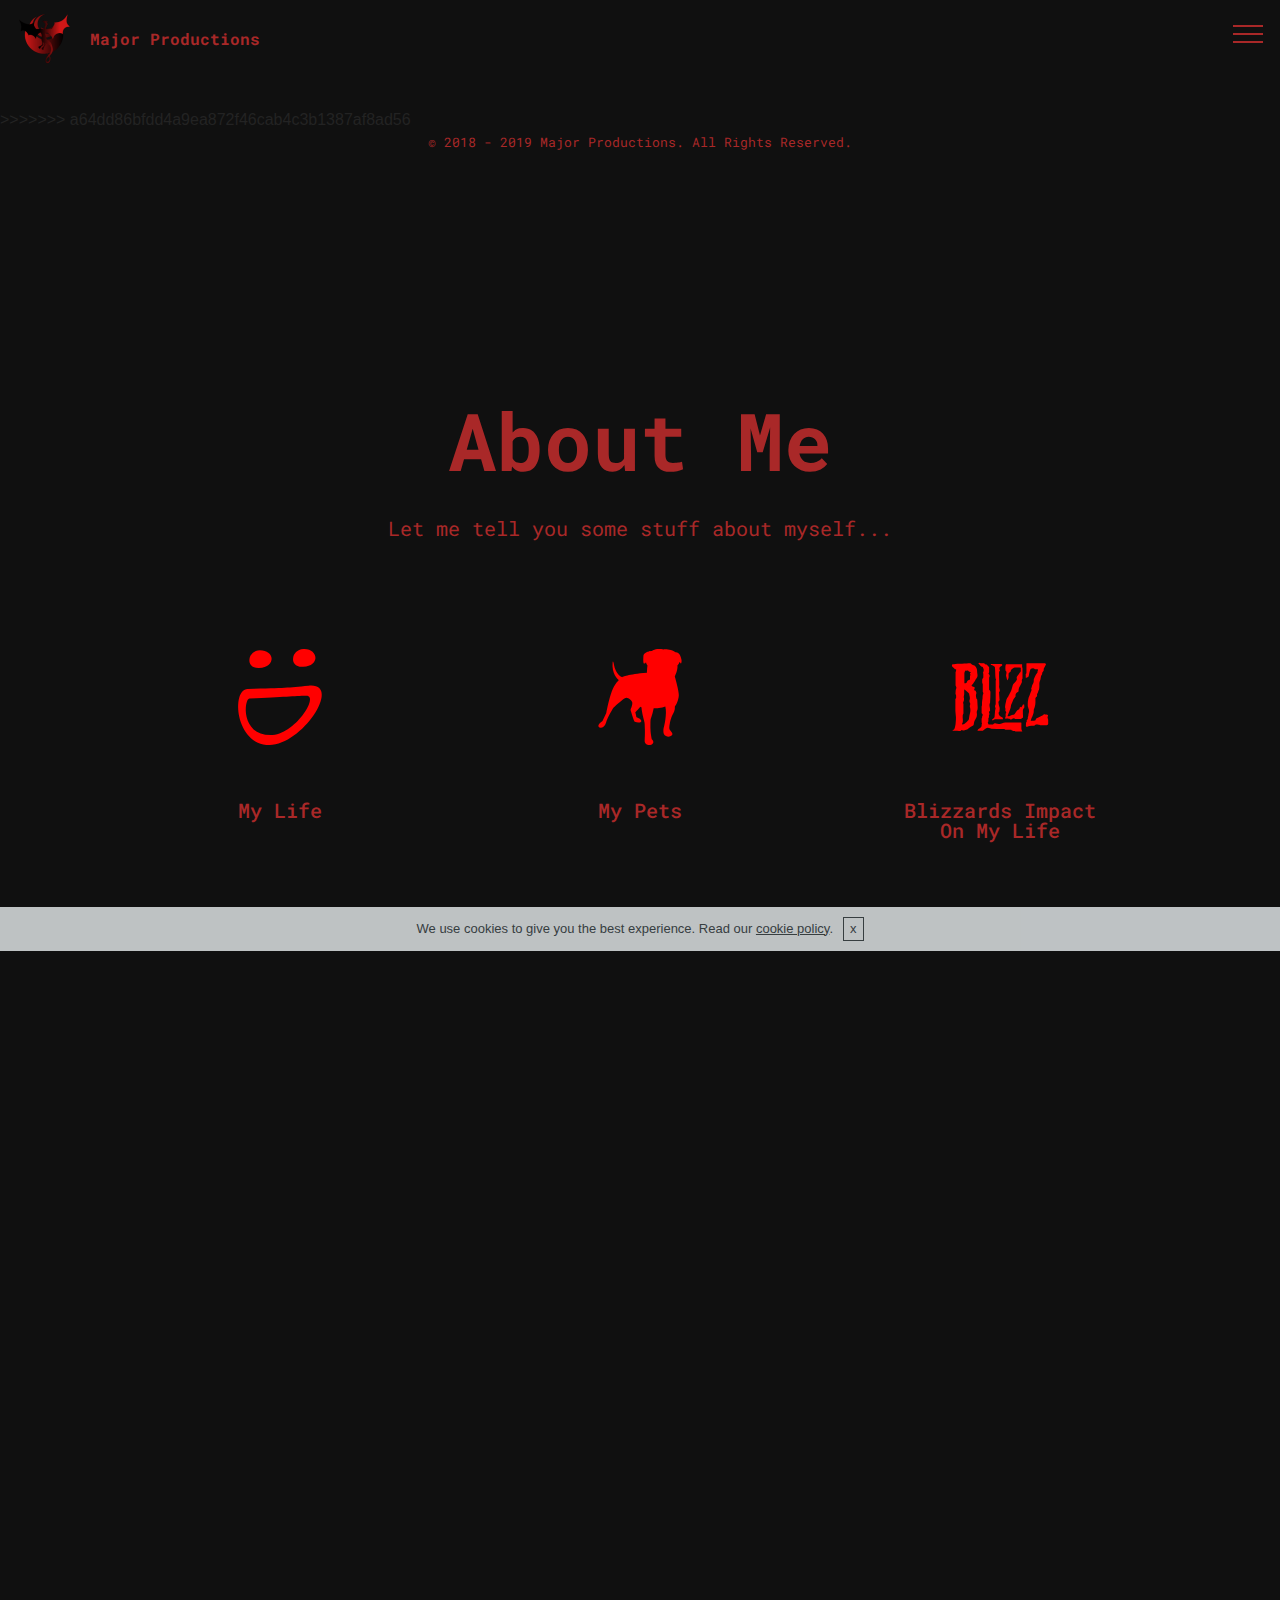
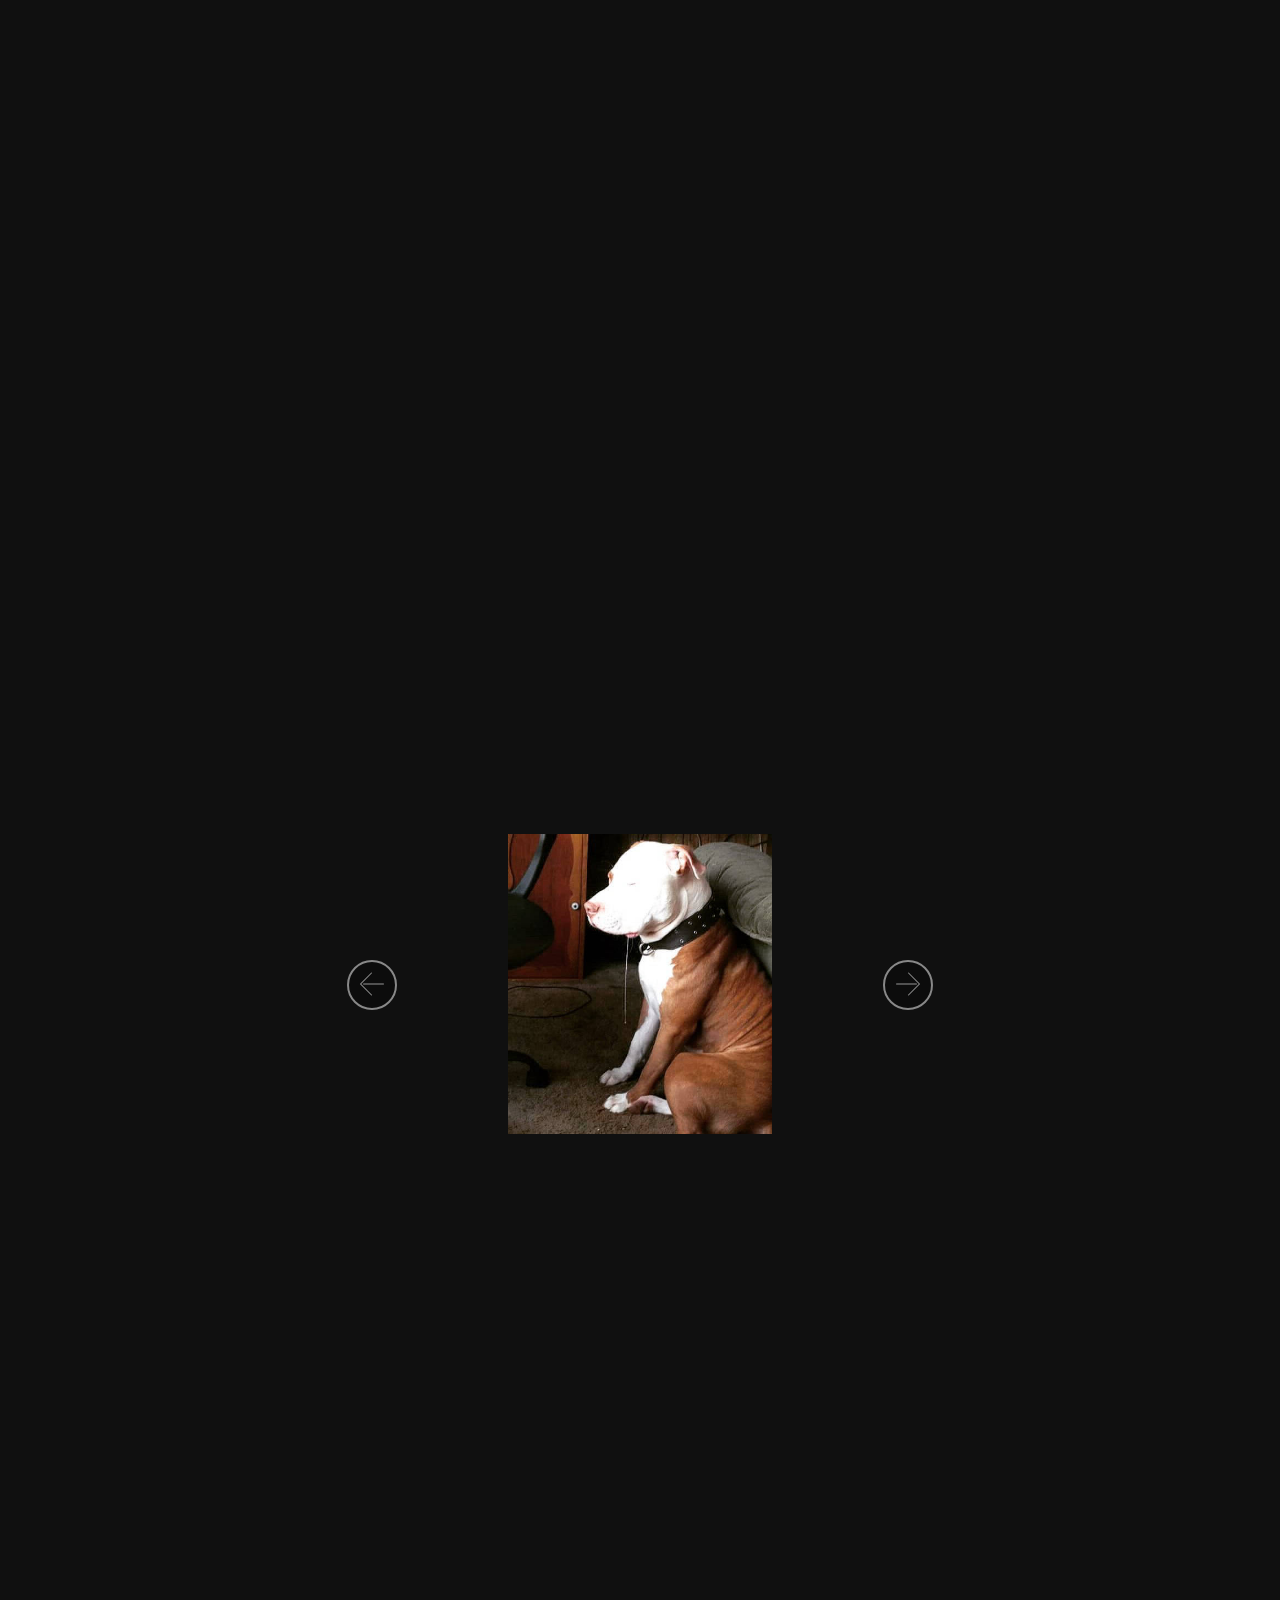
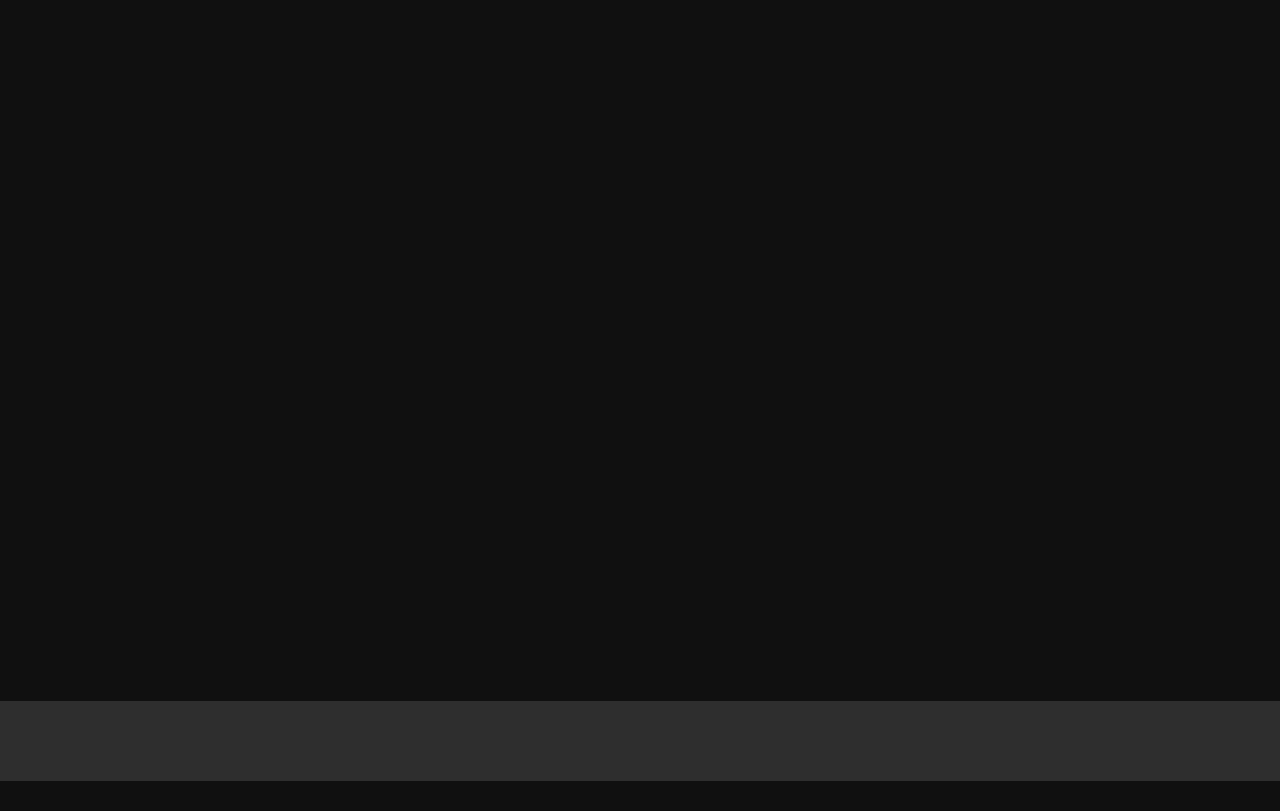
==== commit 6d47931e: "Merge branch 'master' of https://github.com/MajorProductions/MajorProductions.github.io" ====
--- a/About.html
+++ b/About.html
@@ -61,7 +61,11 @@
     </nav>
 </section>
 
+<<<<<<< HEAD
 <section class="engine"><a href="https://mobirise.me/j">website templates</a></section><section once="" class="cid-qQD9AUUVOj" id="footer6-1k">
+=======
+<section class="engine"><a href="https://mobirise.me/k">develop free website</a></section><section once="" class="cid-qQD9AUUVOj" id="footer6-1k">
+>>>>>>> a64dd86bfdd4a9ea872f46cab4c3b1387af8ad56
 
     
 
--- a/assets/mobirise/css/mbr-additional.css
+++ b/assets/mobirise/css/mbr-additional.css
@@ -2137,7 +2137,7 @@
 .cid-qQD9AUUVOj {
   padding-top: 30px;
   padding-bottom: 30px;
-  background-color: #101010;
+  background-color: #2e2e2e;
 }
 .cid-qQD9AUUVOj .media-container-row .mbr-text {
   color: #a92828;
@@ -3363,7 +3363,7 @@
 .cid-qQF6FxsnBJ {
   padding-top: 30px;
   padding-bottom: 30px;
-  background-color: #101010;
+  background-color: #2e2e2e;
 }
 .cid-qQF6FxsnBJ .media-container-row .mbr-text {
   color: #a92828;
@@ -3887,7 +3887,7 @@
 .cid-qQF7uAjOMy {
   padding-top: 30px;
   padding-bottom: 30px;
-  background-color: #101010;
+  background-color: #2e2e2e;
 }
 .cid-qQF7uAjOMy .media-container-row .mbr-text {
   color: #a92828;
@@ -4474,7 +4474,7 @@
 .cid-qQF6dcTvmh {
   padding-top: 30px;
   padding-bottom: 30px;
-  background-color: #101010;
+  background-color: #2e2e2e;
 }
 .cid-qQF6dcTvmh .media-container-row .mbr-text {
   color: #a92828;
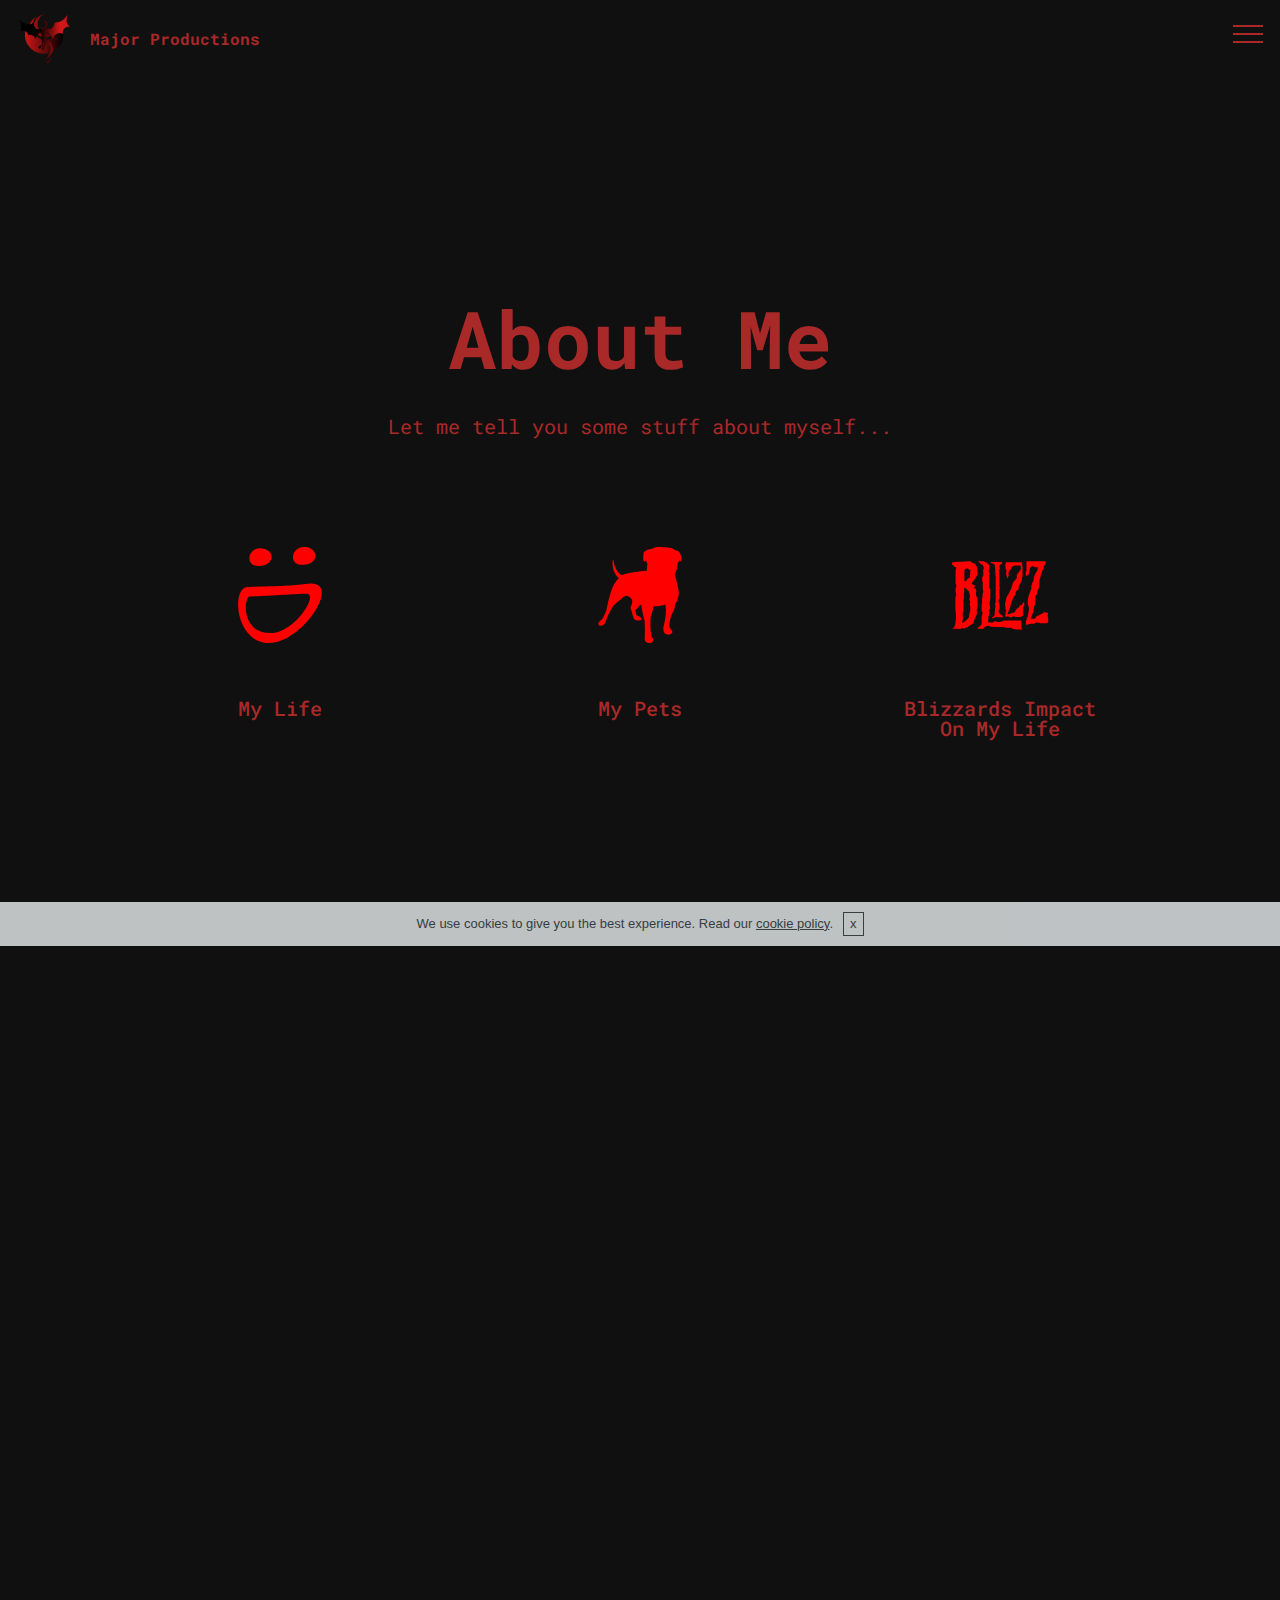
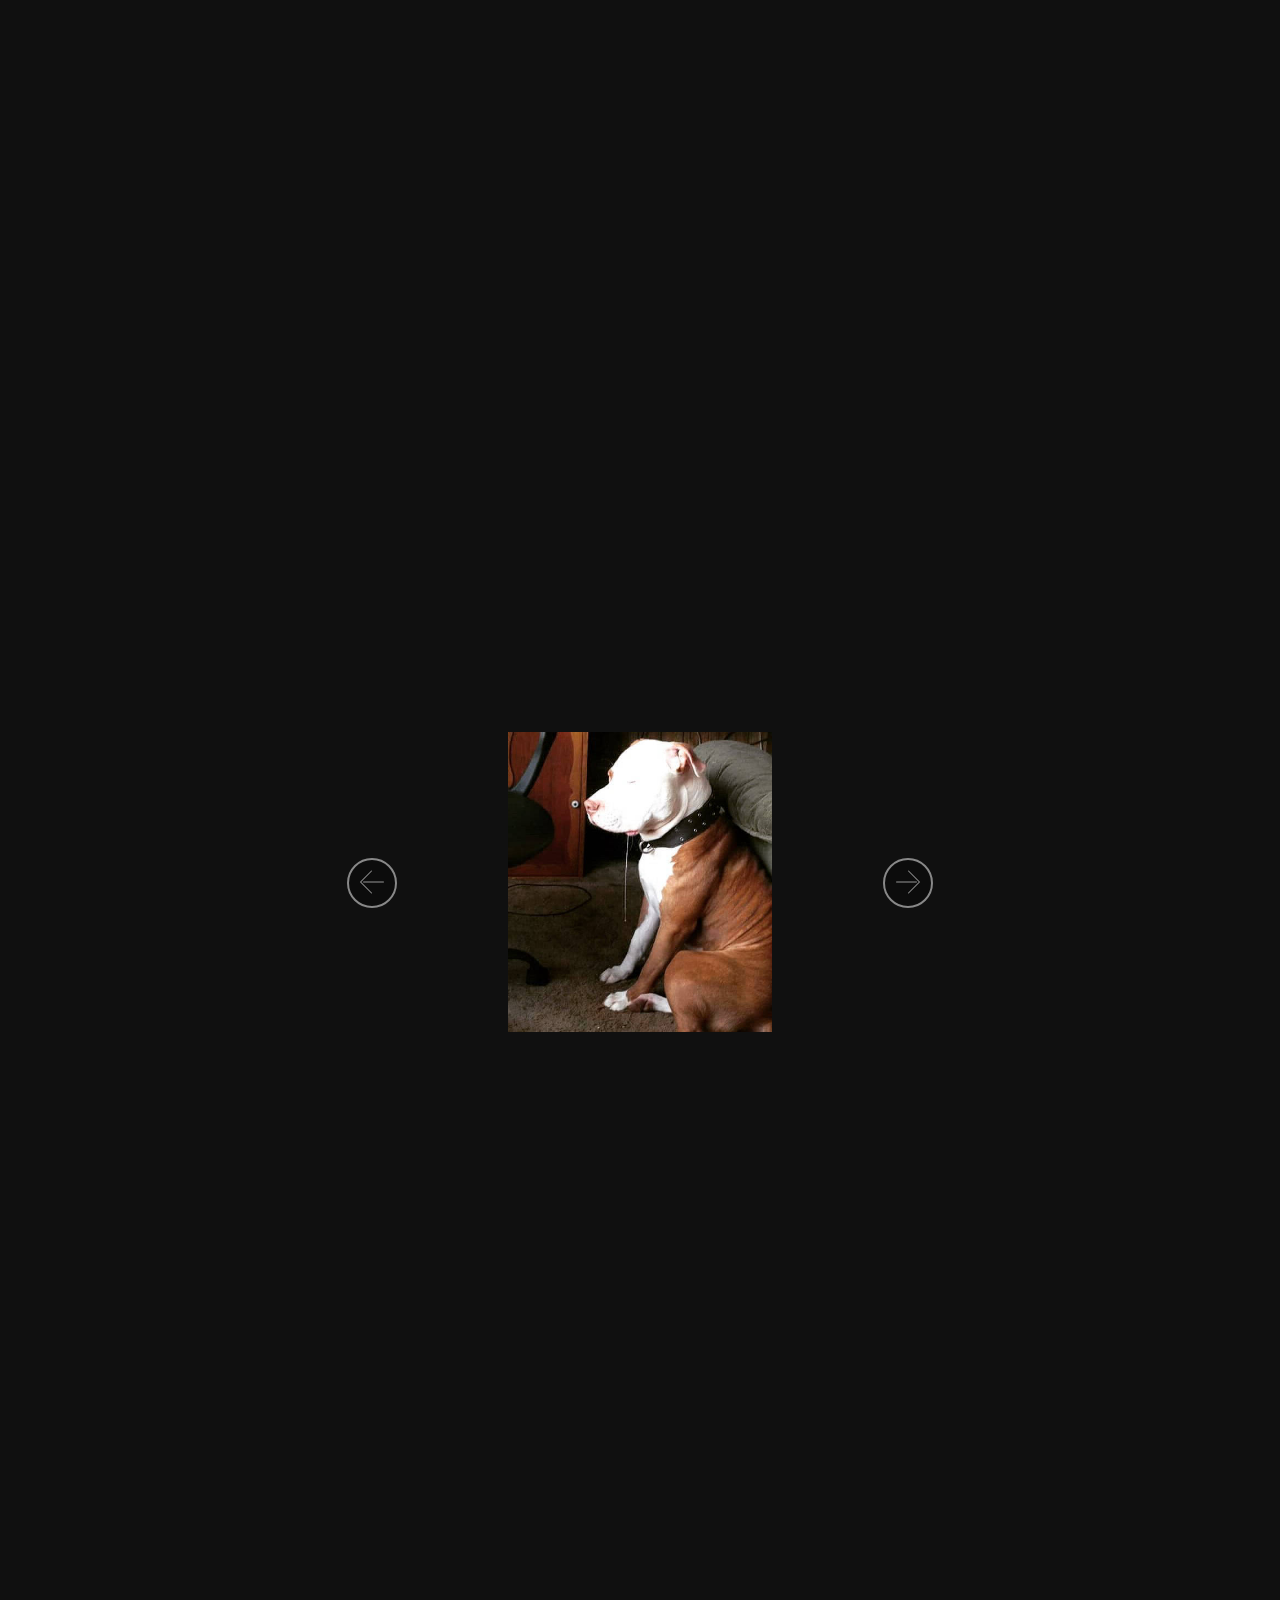
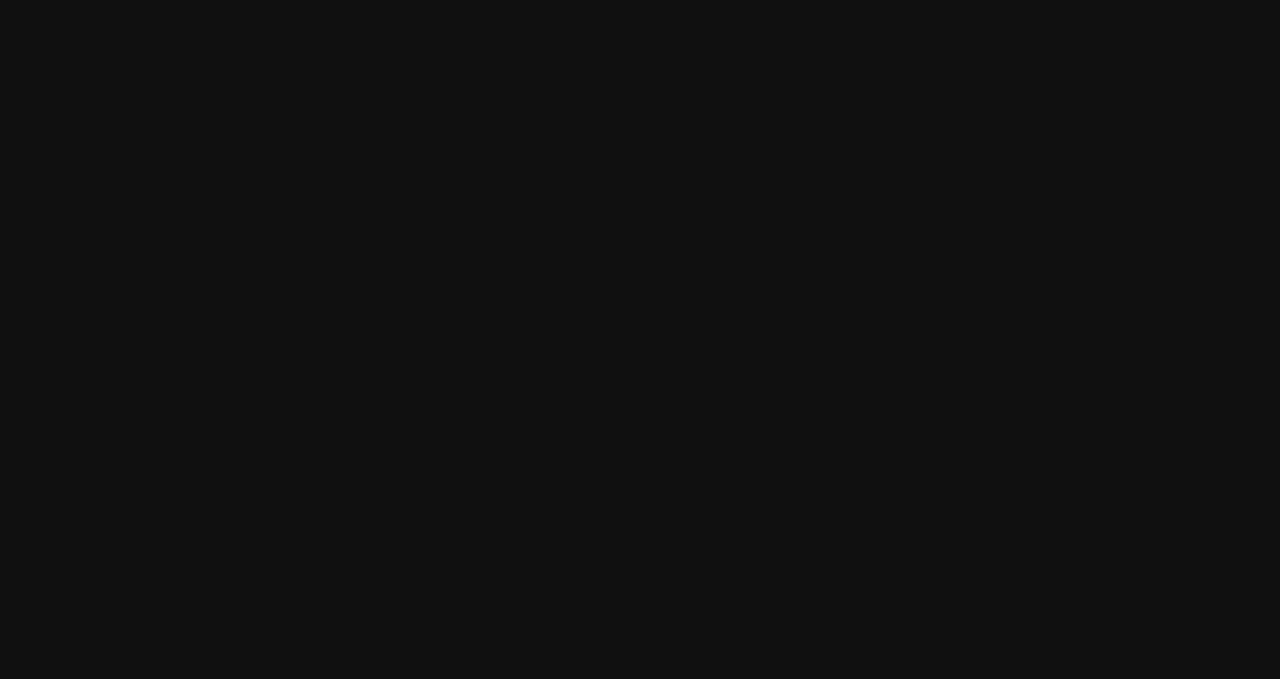
==== commit 48eaabd8: "Undo Merge" ====
--- a/About.html
+++ b/About.html
@@ -61,11 +61,7 @@
     </nav>
 </section>
 
-<<<<<<< HEAD
-<section class="engine"><a href="https://mobirise.me/j">website templates</a></section><section once="" class="cid-qQD9AUUVOj" id="footer6-1k">
-=======
-<section class="engine"><a href="https://mobirise.me/k">develop free website</a></section><section once="" class="cid-qQD9AUUVOj" id="footer6-1k">
->>>>>>> a64dd86bfdd4a9ea872f46cab4c3b1387af8ad56
+<section class="engine"><a href="https://mobirise.me/b">create a site for free</a></section><section once="" class="cid-qQD9AUUVOj" id="footer6-1k">
 
     
 
--- a/assets/mobirise/css/mbr-additional.css
+++ b/assets/mobirise/css/mbr-additional.css
@@ -2137,7 +2137,7 @@
 .cid-qQD9AUUVOj {
   padding-top: 30px;
   padding-bottom: 30px;
-  background-color: #2e2e2e;
+  background-color: #101010;
 }
 .cid-qQD9AUUVOj .media-container-row .mbr-text {
   color: #a92828;
@@ -3363,7 +3363,7 @@
 .cid-qQF6FxsnBJ {
   padding-top: 30px;
   padding-bottom: 30px;
-  background-color: #2e2e2e;
+  background-color: #101010;
 }
 .cid-qQF6FxsnBJ .media-container-row .mbr-text {
   color: #a92828;
@@ -3887,7 +3887,7 @@
 .cid-qQF7uAjOMy {
   padding-top: 30px;
   padding-bottom: 30px;
-  background-color: #2e2e2e;
+  background-color: #101010;
 }
 .cid-qQF7uAjOMy .media-container-row .mbr-text {
   color: #a92828;
@@ -4474,7 +4474,7 @@
 .cid-qQF6dcTvmh {
   padding-top: 30px;
   padding-bottom: 30px;
-  background-color: #2e2e2e;
+  background-color: #101010;
 }
 .cid-qQF6dcTvmh .media-container-row .mbr-text {
   color: #a92828;
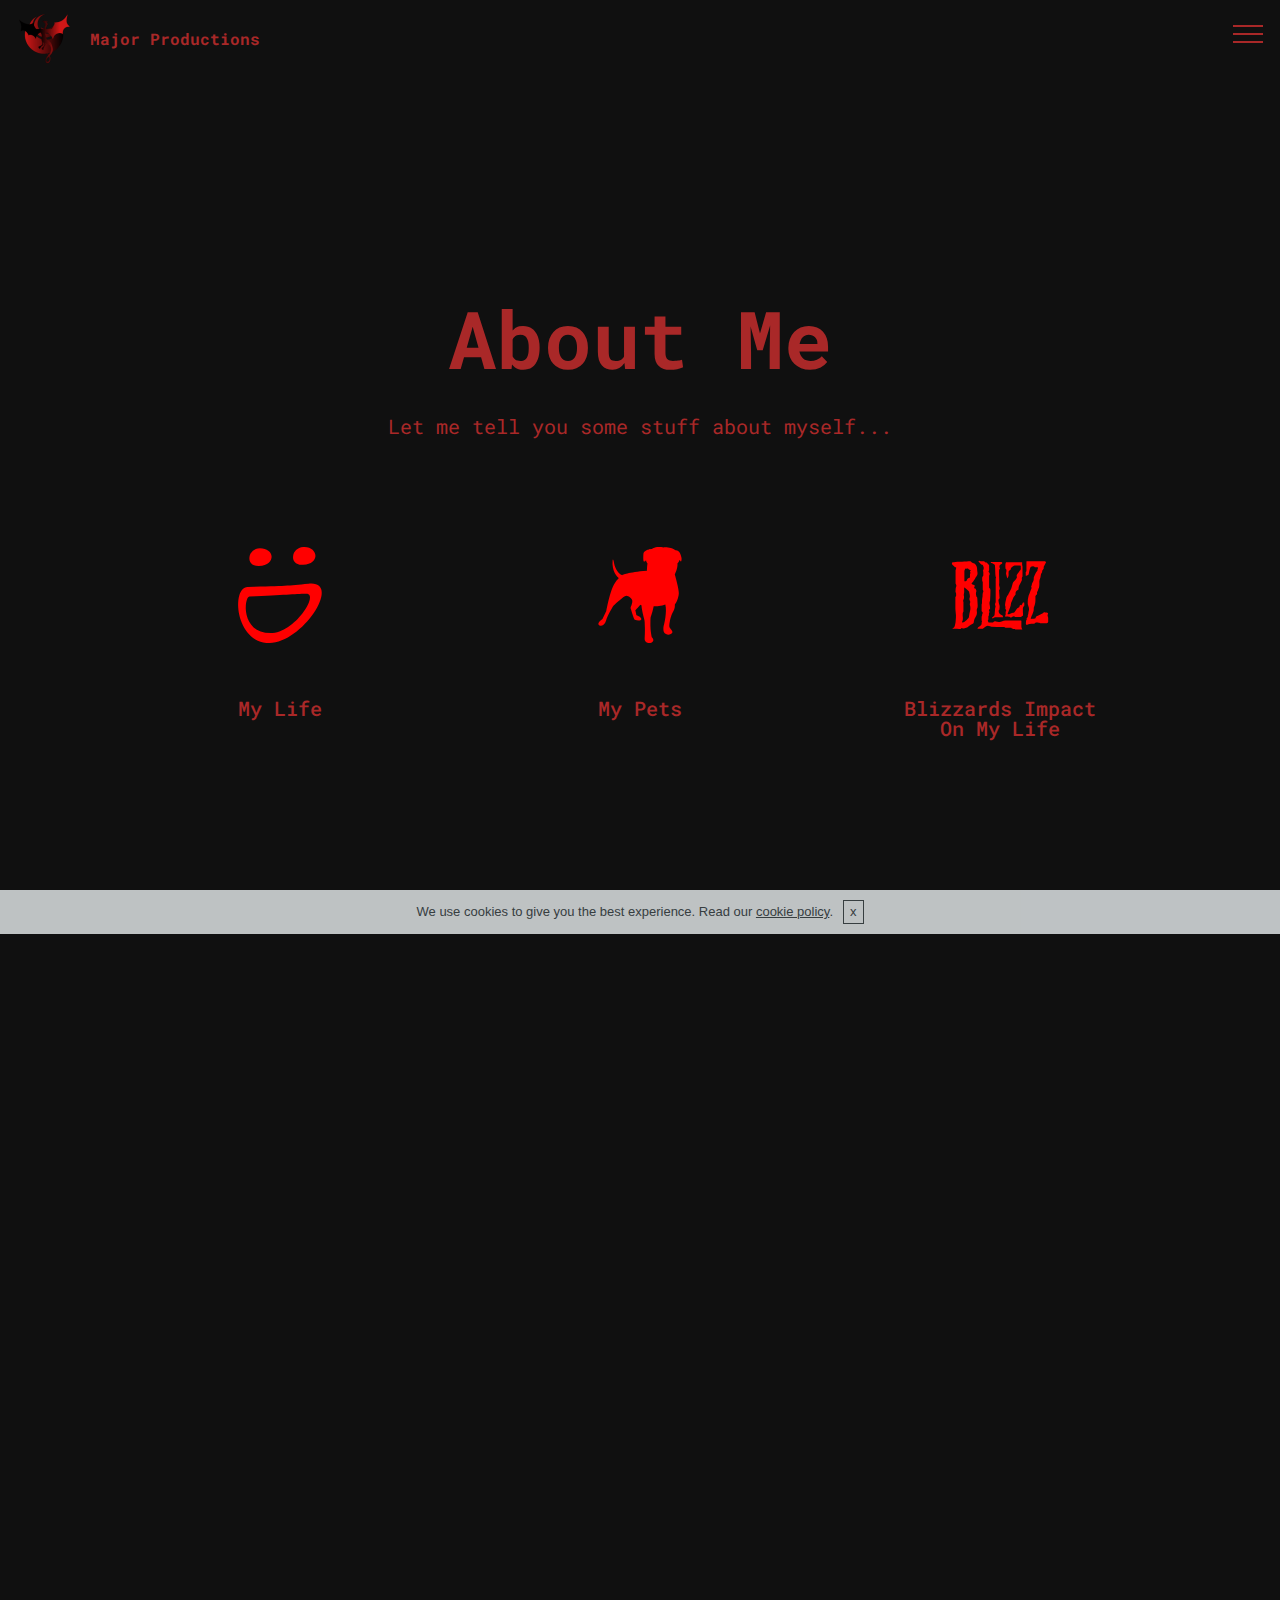
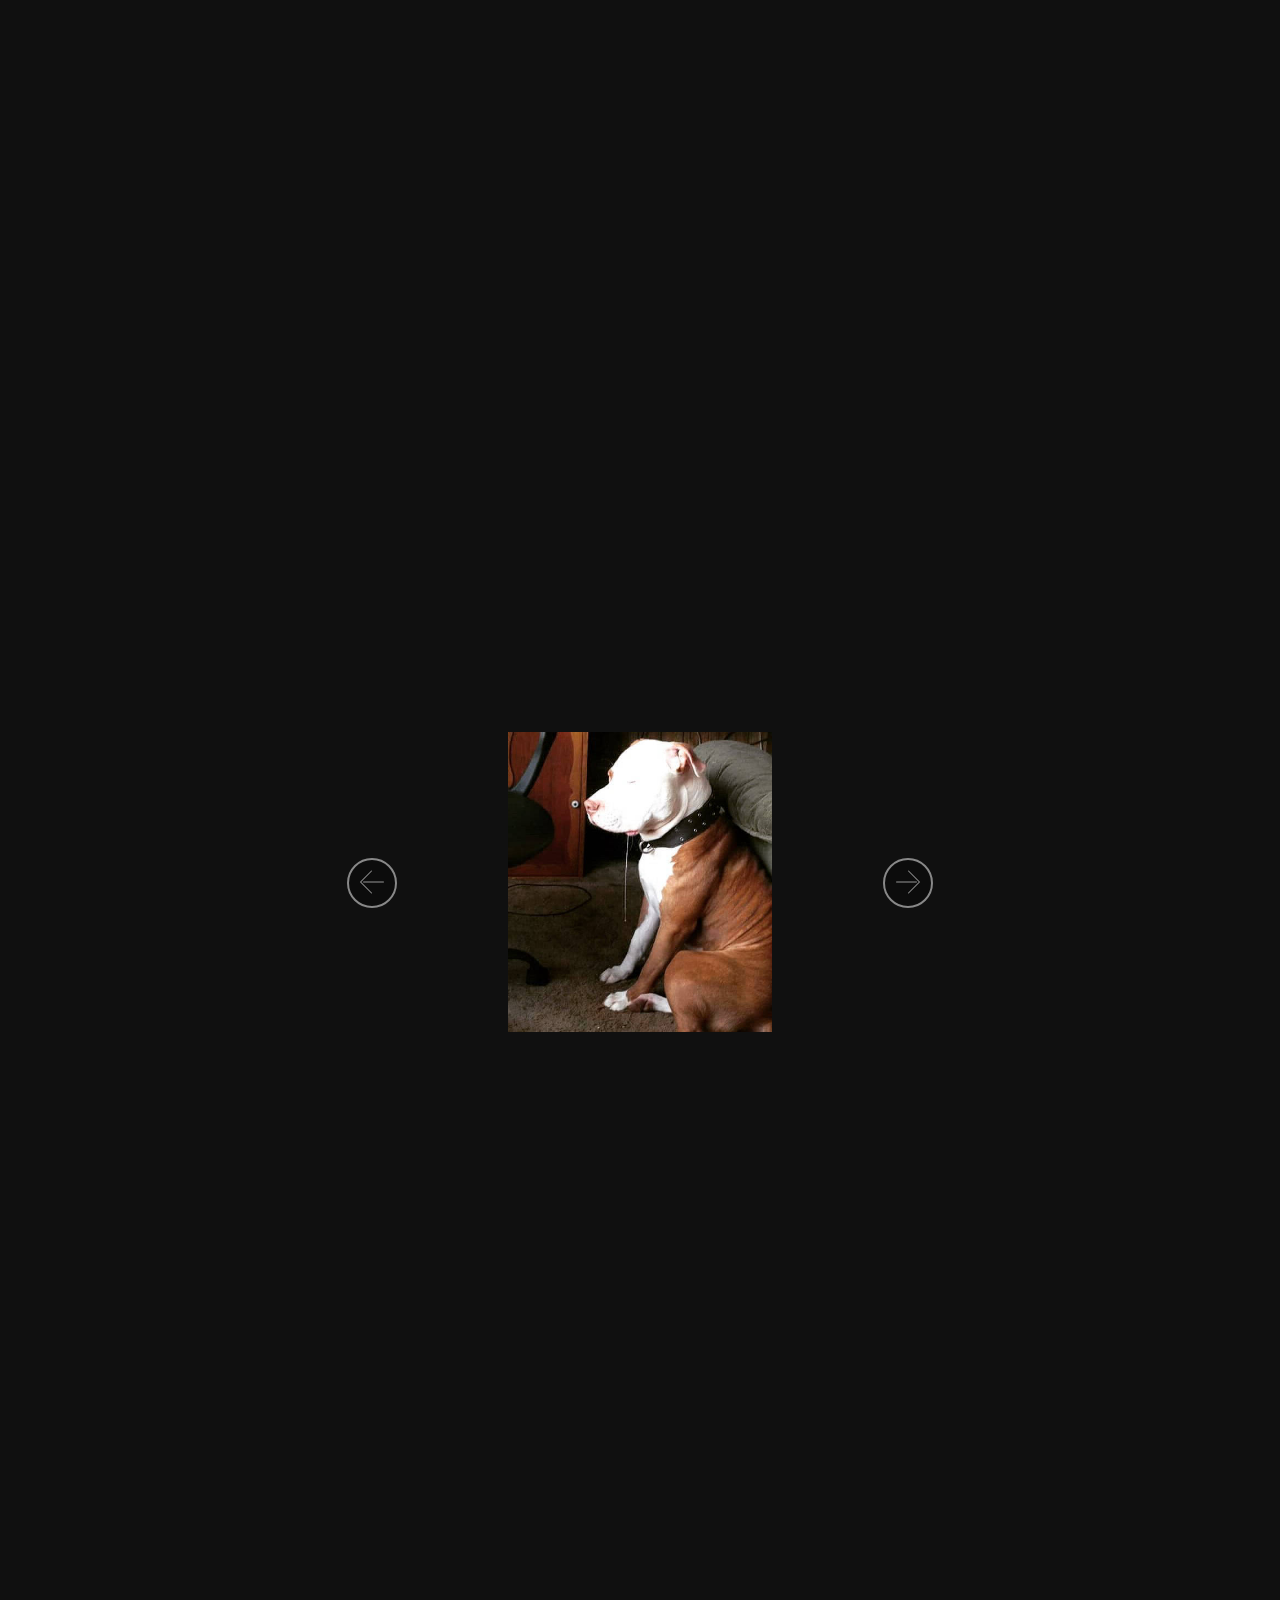
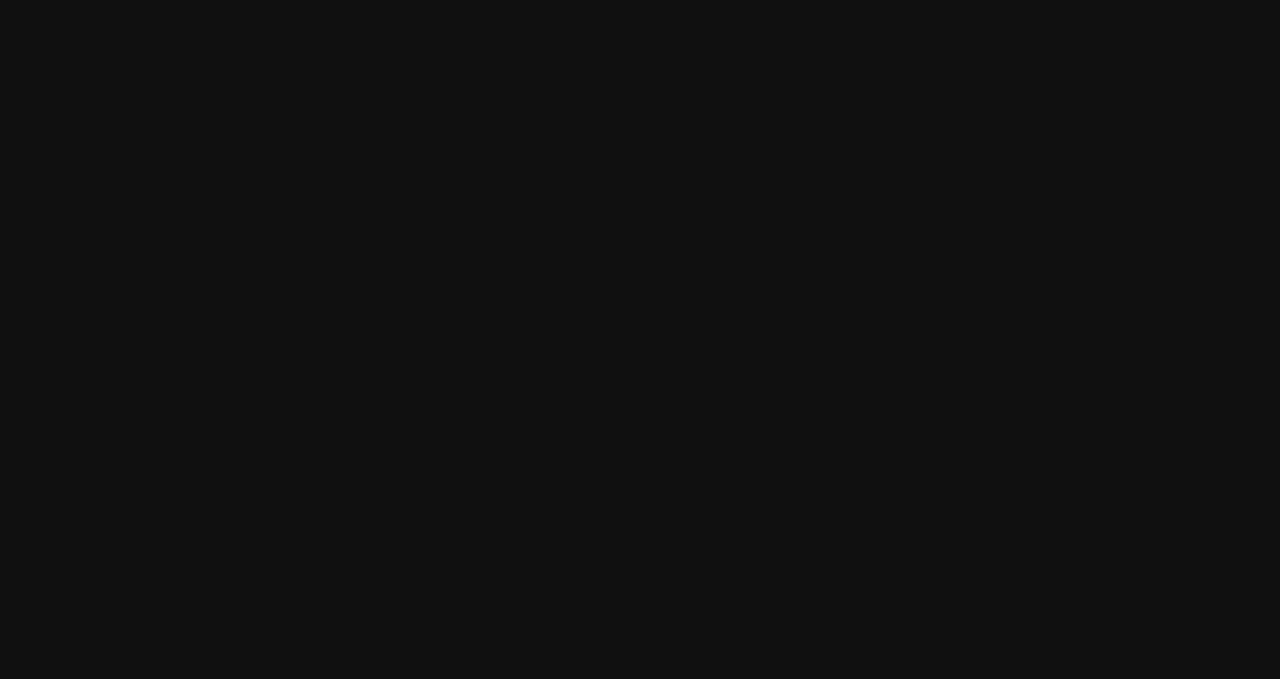
==== commit a1a357a8: "Mailing List Update" ====
--- a/About.html
+++ b/About.html
@@ -61,7 +61,7 @@
     </nav>
 </section>
 
-<section class="engine"><a href="https://mobirise.me/b">create a site for free</a></section><section once="" class="cid-qQD9AUUVOj" id="footer6-1k">
+<section class="engine"><a href="https://mobirise.me/g">how to build a website</a></section><section once="" class="cid-qQD9AUUVOj" id="footer6-1k">
 
     
 
--- a/assets/mobirise/css/mbr-additional.css
+++ b/assets/mobirise/css/mbr-additional.css
@@ -2001,109 +2001,9 @@
   color: #a92828;
   text-align: center;
 }
-.cid-qQFD8Nkclv {
-  padding-top: 90px;
-  padding-bottom: 90px;
-  background-color: #101010;
-}
-.cid-qQFD8Nkclv .mbr-section-subtitle {
-  color: #a92828;
-}
-.cid-qQFD8Nkclv .formoid {
-  margin: auto;
-}
-.cid-qQFD8Nkclv .form-control {
-  padding-left: 1.5rem;
-  padding-right: 1.5rem;
-}
-.cid-qQFD8Nkclv a.btn {
-  flex: 0 0 auto;
-  -webkit-flex: 0 0 auto;
-}
-.cid-qQFD8Nkclv .input-group-btn {
-  align-self: center;
-  -webkit-align-self: center;
-  z-index: 3;
-}
-.cid-qQFD8Nkclv .input-group-btn .btn {
-  padding-top: 1rem;
-  padding-bottom: 1rem;
-  border-top-right-radius: 3px;
-  border-bottom-right-radius: 3px;
-}
-.cid-qQFD8Nkclv a:not([href]):not([tabindex]) {
-  color: #fff;
-}
-.cid-qQFD8Nkclv a.btn-white:not([href]):not([tabindex]) {
-  color: #333;
-}
-.cid-qQFD8Nkclv .mbr-subscribe .input-group-btn {
-  display: inline-block;
-}
-.cid-qQFD8Nkclv .mbr-subscribe .input-group-btn button,
-.cid-qQFD8Nkclv .mbr-subscribe .input-group-btn a {
-  margin-top: 0 !important;
-  margin-bottom: 0 !important;
-}
-@media (max-width: 350px) {
-  .cid-qQFD8Nkclv .mbr-subscribe {
-    flex-direction: column;
-    -webkit-flex-direction: column;
-  }
-  .cid-qQFD8Nkclv input[type="email"] {
-    width: 100%;
-    margin-bottom: 2px;
-  }
-  .cid-qQFD8Nkclv .input-group-btn {
-    width: 100%;
-  }
-  .cid-qQFD8Nkclv .input-group-btn .btn {
-    border-radius: 3px;
-  }
-}
-@media (max-width: 768px) {
-  .cid-qQFD8Nkclv .input-group-btn a.btn {
-    width: 100%;
-  }
-  .cid-qQFD8Nkclv .input-group-btn {
-    width: calc(92%);
-  }
-  .cid-qQFD8Nkclv .input-group-btn button[type="submit"] {
-    width: 100%;
-  }
-  .cid-qQFD8Nkclv .input-group {
-    display: flex;
-    flex-direction: column;
-    flex-wrap: wrap;
-    margin: auto;
-    max-width: 300px;
-  }
-  .cid-qQFD8Nkclv .input-group input[type="email"] {
-    width: 100%;
-    margin-bottom: 3px;
-  }
-  .cid-qQFD8Nkclv .input-group span {
-    display: inline;
-    padding-left: 0;
-    padding-right: 0;
-  }
-  .cid-qQFD8Nkclv .input-group-btn button,
-  .cid-qQFD8Nkclv .input-group-btn a {
-    margin-left: 0 !important;
-    margin-right: 0 !important;
-  }
-}
-@media (min-width: 769px) {
-  .cid-qQFD8Nkclv .mbr-subscribe > * {
-    margin: 0 0.5rem;
-  }
-}
-.cid-qQFD8Nkclv H2 {
-  color: #a92828;
-}
 .cid-qQFEh2f8sT {
-  padding-top: 0px;
-  padding-bottom: 90px;
+  padding-top: 60px;
+  padding-bottom: 60px;
   background-color: #101010;
 }
 .cid-qQFEh2f8sT .title {
